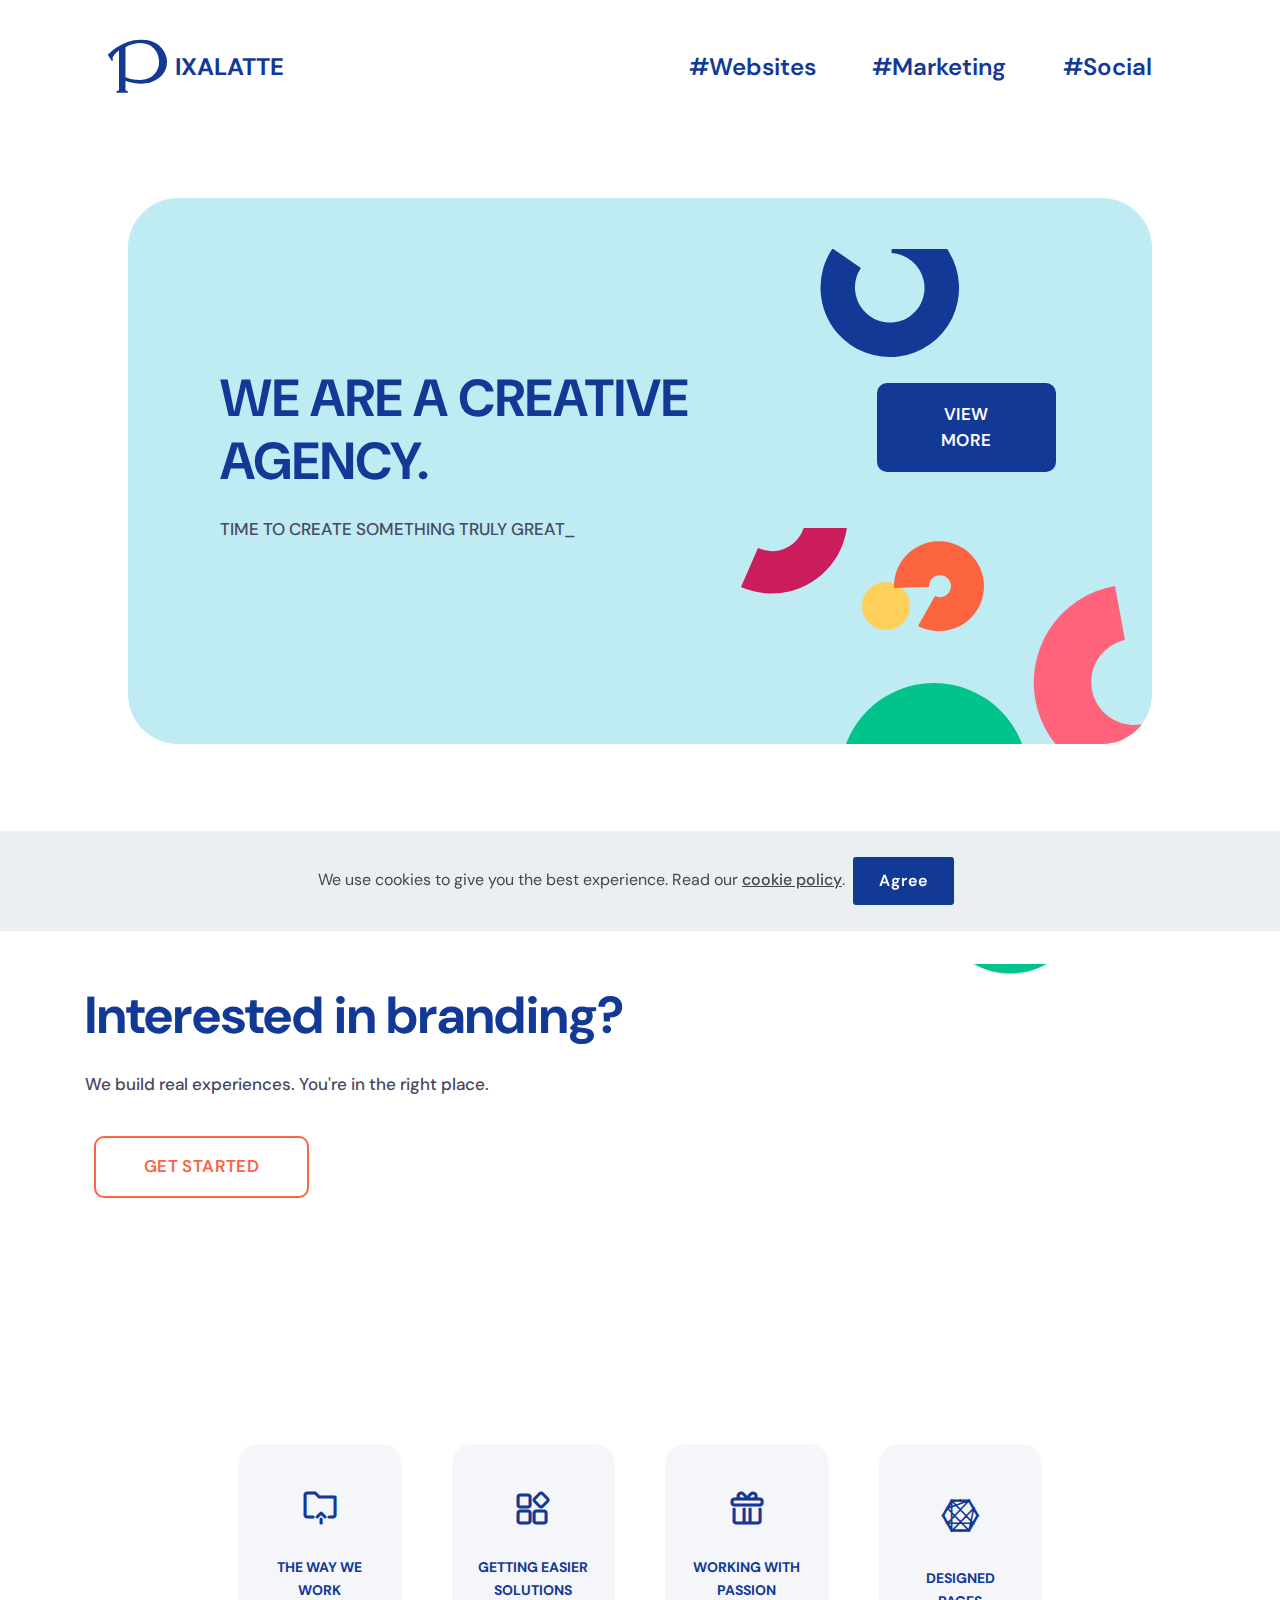
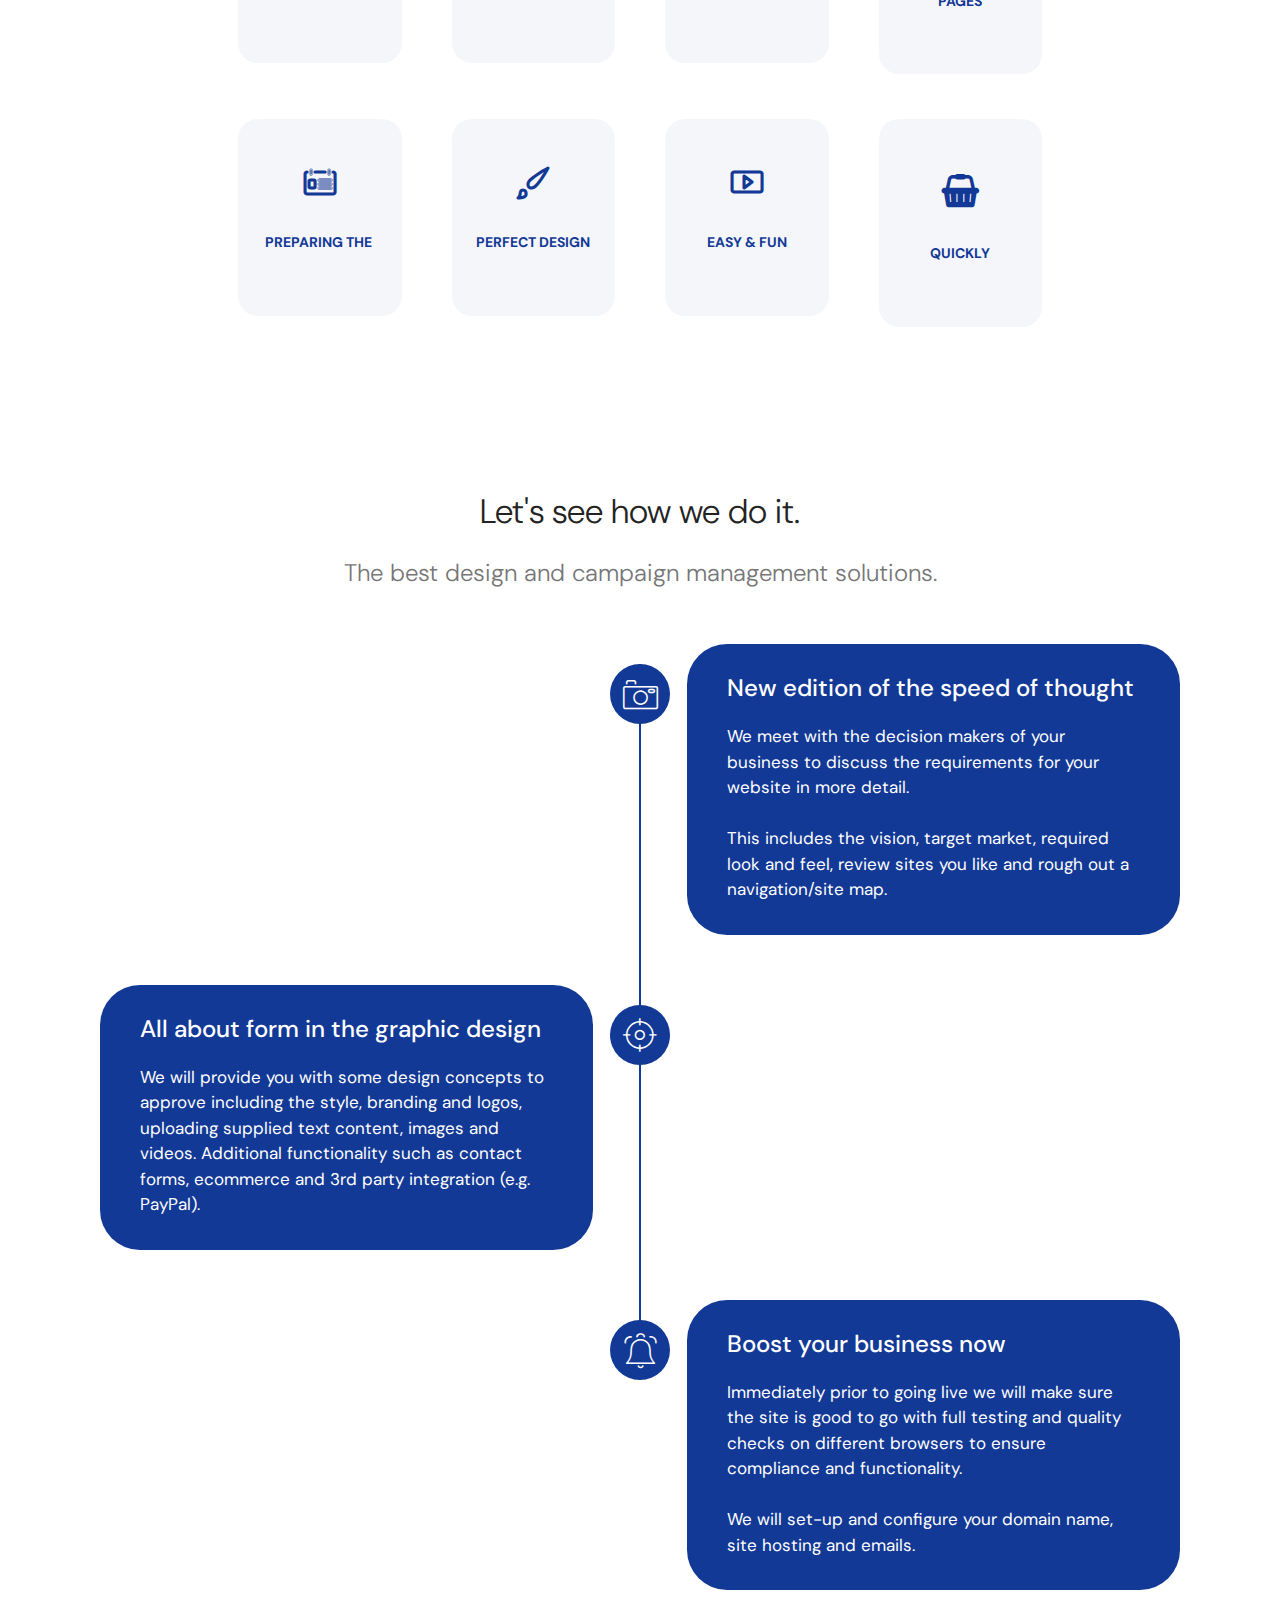
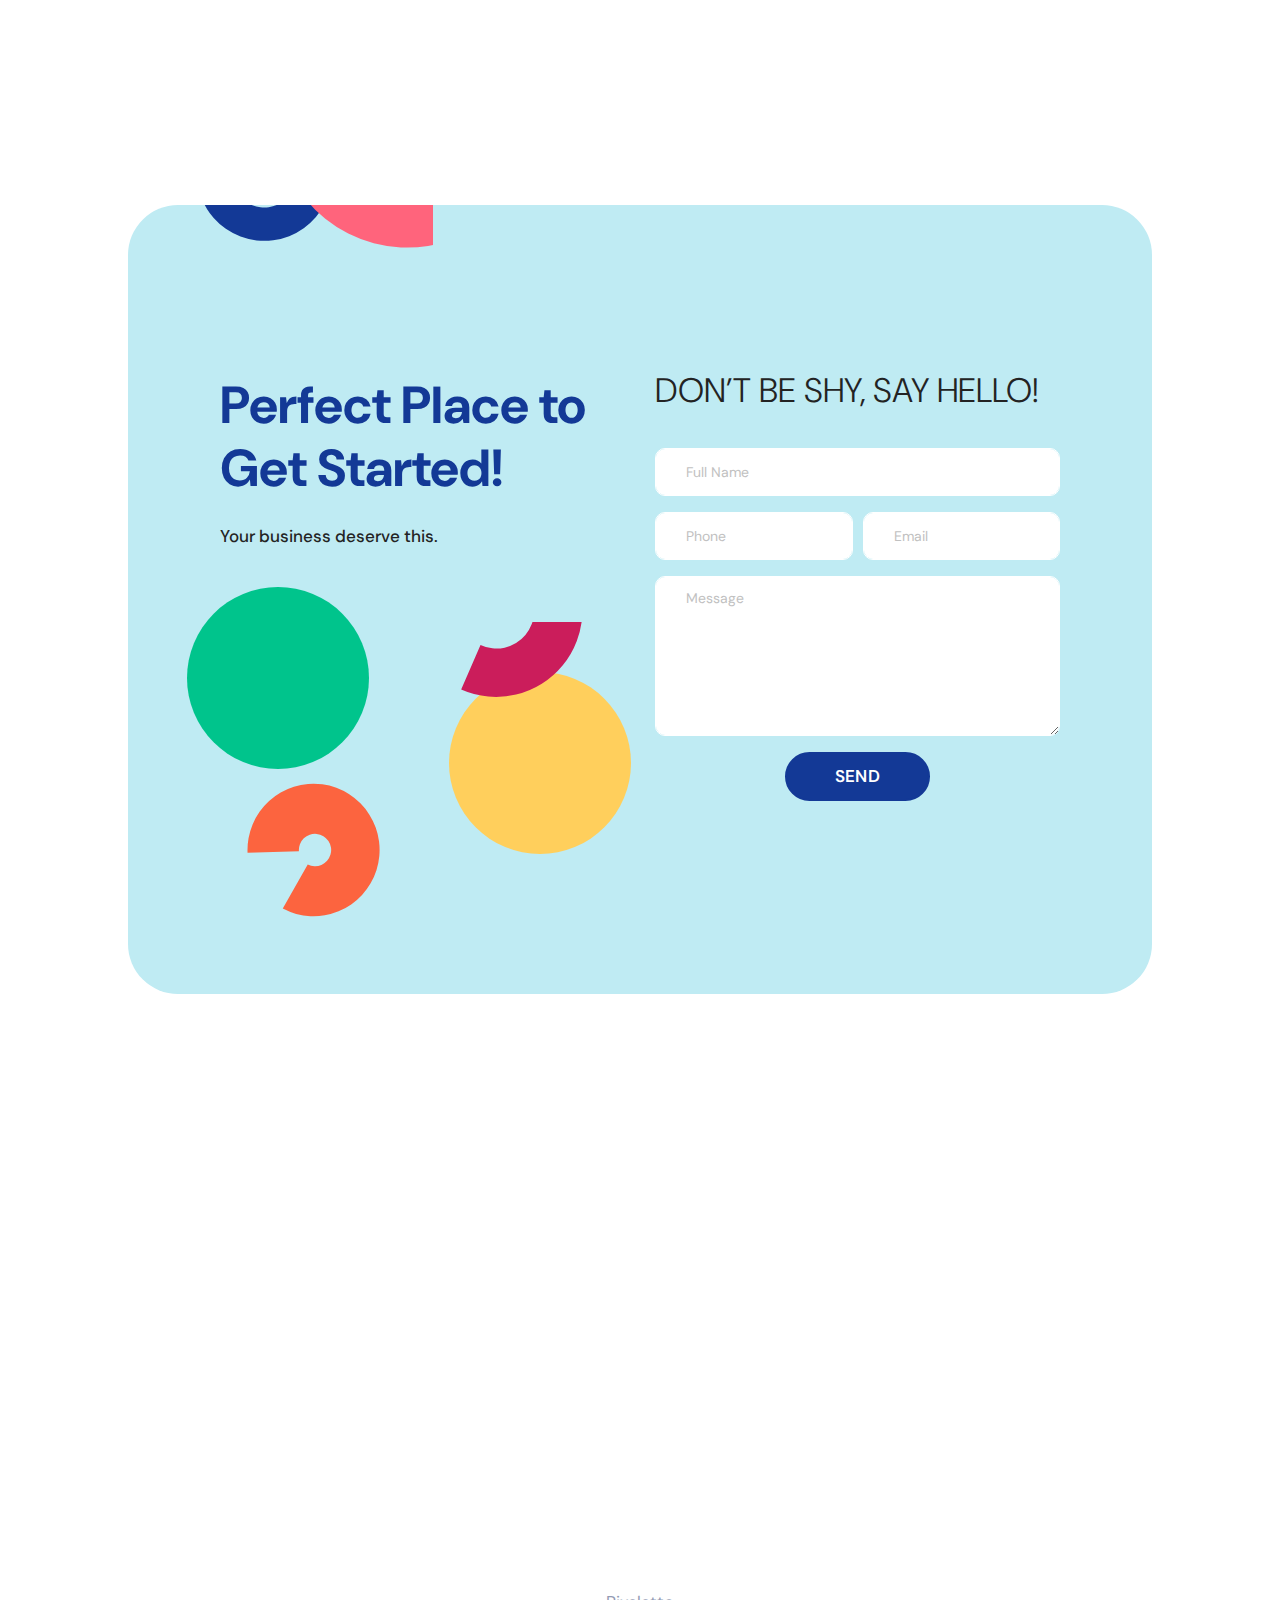
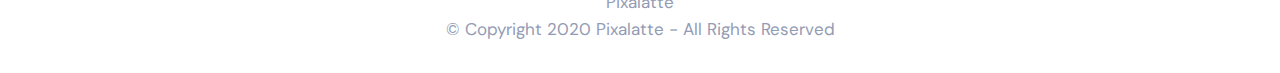
==== index.html @ 090e1f8f "create github pages" ====
<!DOCTYPE html>
<html  >
<head>
  
  <meta charset="UTF-8">
  <meta http-equiv="X-UA-Compatible" content="IE=edge">
  
  <meta name="viewport" content="width=device-width, initial-scale=1, minimum-scale=1">
  <link rel="shortcut icon" href="assets/images/mbr-favicon.png" type="image/x-icon">
  <meta name="description" content="">
  
  <title>Home</title>
  <link rel="stylesheet" href="assets/font-awesome/css/font-awesome.css">
  <link rel="stylesheet" href="assets/web/assets/mobirise-icons2/mobirise2.css">
  <link rel="stylesheet" href="assets/web/assets/mobirise-icons/mobirise-icons.css">
  <link rel="stylesheet" href="assets/web/assets/mobirise-icons-bold/mobirise-icons-bold.css">
  <link rel="stylesheet" href="assets/tether/tether.min.css">
  <link rel="stylesheet" href="assets/bootstrap/css/bootstrap.min.css">
  <link rel="stylesheet" href="assets/bootstrap/css/bootstrap-grid.min.css">
  <link rel="stylesheet" href="assets/bootstrap/css/bootstrap-reboot.min.css">
  <link rel="stylesheet" href="assets/formstyler/jquery.formstyler.css">
  <link rel="stylesheet" href="assets/formstyler/jquery.formstyler.theme.css">
  <link rel="stylesheet" href="assets/dropdown/css/style.css">
  <link rel="stylesheet" href="assets/socicon/css/styles.css">
  <link rel="stylesheet" href="assets/theme/css/style.css">
  <link rel="stylesheet" href="assets/formoid-css/recaptcha.css">
  <link rel="preload" as="style" href="assets/mobirise/css/mbr-additional.css"><link rel="stylesheet" href="assets/mobirise/css/mbr-additional.css" type="text/css">
  
  
  

</head>
<body>
  <section class="menu cid-rRSDMiynHm" once="menu" id="menu01-6">
    


    <nav class="navbar navbar-dropdown navbar-expand-lg">
        <div class="container">
            <div class="navbar-brand">
                <span class="navbar-logo">
                    <a href="index.html">
                        <span class="p-2 mbr-iconfont socicon-pixiv socicon" style="color: rgb(19, 57, 150); fill: rgb(19, 57, 150);"></span>
                    </a>
                </span>
                <span class="navbar-caption-wrap"><a class="navbar-caption mbr-bold text-primary display-5" href="index.html">IXALATTE</a></span>
            </div>
            <button class="navbar-toggler" type="button" data-toggle="collapse" data-target="#navbarSupportedContent" aria-controls="navbarNavAltMarkup" aria-expanded="false" aria-label="Toggle navigation">
                <div class="hamburger">
                    <span></span>
                    <span></span>
                    <span></span>
                    <span></span>
                </div>
            </button>
            <div class="collapse navbar-collapse" id="navbarSupportedContent">
                <ul class="navbar-nav nav-dropdown nav-right" data-app-modern-menu="true"><li class="nav-item"><a class="nav-link link text-primary display-5" href="websites.html" aria-expanded="false">
                            #Websites</a></li><li class="nav-item"><a class="nav-link link text-primary display-5" href="marketing.html" aria-expanded="false">
                            #Marketing</a></li><li class="nav-item"><a class="nav-link link text-primary display-5" href="marketing.html" aria-expanded="false">
                            #Social</a></li></ul>
                
                
            </div>
        </div>
    </nav>
</section>

<section class="cid-rOc2se21FH" id="header01-1">

    

    
    <div class="container align-center">
        <div class="row">
            <div class="col-xl-9">
                <h1 class="mbr-section-title mbr-regular pb-3 align-left mbr-fonts-style mbr-bold display-1">WE ARE A CREATIVE AGENCY.&nbsp;</h1>
                
                <p class="mbr-text pb-3 align-left mbr-fonts-style mbr-semibold display-7">
                    TIME TO CREATE SOMETHING TRULY GREAT_</p>
            </div>
            <div class="col-xl-3 align-center d-flex flex-column">
                <div class="align-left mbr-section-btn"><a class="btn btn-md btn-primary display-7" href="#">VIEW MORE</a></div>
                <div class="wrap">
                    <img src="assets/images/1.svg" alt="" class="image-1 animated-elements1">
                    <img src="assets/images/2.svg" alt="" class="image-2 animated-elements2">
                    <img src="assets/images/3.svg" alt="" class="image-3 animated-elements3">
                    <img src="assets/images/4.svg" alt="" class="image-4 animated-elements4">
                    <img src="assets/images/5.svg" alt="" class="image-5 animated-elements5">
                    <img src="assets/images/6.svg" alt="" class="image-6 animated-elements6">
                </div>
            </div>
        </div>
    </div>
    
</section>

<section class="cid-rOc2sGIko2" id="header05-2">

    

    
    <div class="container align-center">
        <div class="row">
            <div class="col-md-12 col-lg-6">
                <h1 class="mbr-section-title mbr-regular pb-3 align-left mbr-fonts-style mbr-bold display-1">Interested in branding?
</h1>
                
                <p class="mbr-text pb-3 align-left mbr-fonts-style mbr-semibold display-7">We build real experiences. You're in the right place.
<br></p>
                <div class="align-left mbr-section-btn"><a class="btn btn-md btn-secondary-outline display-7" href="index.html#forms02-7">GET STARTED</a></div>
            </div>
            <div class="col-lg-6 col-md-12 align-right relative jarallax__row">
                <div class="mbr-parallax-background img1">
                </div>
                <div class="mbr-parallax-background img2">
                </div>
                <div class="mbr-parallax-background img3">
                </div>
            </div>
        </div>
    </div>
</section>

<section class="features1 cid-rOc2sTuK9F" id="features01-3">

    

    
    <div class="container">
        <div class="row">
            <div class="col-12">
                <div class="media-container-row">
                    <div class="card col-12 col-md-8 col-lg-3">
                        <div class="card-outer-wrap">
                            <div class="card-wrap p-sm-4">
                                <div class="card-img">
                                    <span class="mbr-iconfont mbrib-to-local-drive"></span>
                                </div>
                                <div class="card-box">
                                    
                                    <p class="mbr-text mbr-fonts-style mbr-bold display-4">THE WAY WE WORK
<br></p>
                                </div>
                            </div>
                        </div>
                    </div>
                    <div class="card col-12 col-md-8 col-lg-3">
                        <div class="card-outer-wrap">
                            <div class="card-wrap p-sm-4">
                                <div class="card-img">
                                    <span class="mbr-iconfont mbrib-extension"></span>
                                </div>
                                <div class="card-box">
                                    
                                    <p class="mbr-text mbr-fonts-style mbr-bold display-4">GETTING EASIER SOLUTIONS
<br></p>
                                </div>
                            </div>
                        </div>
                    </div>

                    <div class="card col-12 col-md-8 col-lg-3">
                        <div class="card-outer-wrap">
                            <div class="card-wrap p-sm-4">
                                <div class="card-img">
                                    <span class="mbr-iconfont mbrib-gift"></span>
                                </div>
                                <div class="card-box">
                                    
                                    <p class="mbr-text mbr-fonts-style mbr-bold display-4">WORKING WITH PASSION
<br></p>
                                </div>
                            </div>
                        </div>
                    </div>

                    <div class="card col-12 col-md-8 col-lg-3">
                        <div class="card-outer-wrap">
                            <div class="card-wrap p-sm-4">
                                <div class="card-img">
                                    <span class="mbr-iconfont fa-connectdevelop fa"></span>
                                </div>
                                <div class="card-box">
                                    
                                    <p class="mbr-text mbr-fonts-style mbr-bold display-4">DESIGNED PAGES</p>
                                </div>
                            </div>
                        </div>
                    </div>

                </div>

                <div class="media-container-row">

                    <div class="card col-12 col-md-8 col-lg-3">
                        <div class="card-outer-wrap">
                            <div class="card-wrap p-sm-4">
                                <div class="card-img">
                                    <span class="mbr-iconfont mbrib-contact-form"></span>
                                </div>
                                <div class="card-box">
                                    
                                    <p class="mbr-text mbr-fonts-style mbr-bold display-4">PREPARING THE&nbsp;<br></p>
                                </div>
                            </div>
                        </div>
                    </div>

                    <div class="card col-12 col-md-8 col-lg-3">
                        <div class="card-outer-wrap">
                            <div class="card-wrap p-sm-4">
                                <div class="card-img">
                                    <span class="mbr-iconfont mbrib-change-style"></span>
                                </div>
                                <div class="card-box">
                                    
                                    <p class="mbr-text mbr-fonts-style mbr-bold display-4">PERFECT DESIGN
<br></p>
                                </div>
                            </div>
                        </div>
                    </div>

                    <div class="card col-12 col-md-8 col-lg-3">
                        <div class="card-outer-wrap">
                            <div class="card-wrap p-sm-4">
                                <div class="card-img">
                                    <span class="mbr-iconfont mbrib-video"></span>
                                </div>
                                <div class="card-box">
                                    
                                    <p class="mbr-text mbr-fonts-style mbr-bold display-4">EASY &amp; FUN<br></p>
                                </div>
                            </div>
                        </div>
                    </div>

                    <div class="card col-12 col-md-8 col-lg-3">
                        <div class="card-outer-wrap">
                            <div class="card-wrap p-sm-4">
                                <div class="card-img">
                                    <span class="mbr-iconfont fa-shopping-basket fa"></span>
                                </div>
                                <div class="card-box">
                                    
                                    <p class="mbr-text mbr-fonts-style mbr-bold display-4">
                                        QUICKLY</p>
                                </div>
                            </div>
                        </div>
                    </div>
                </div>
            </div>
        </div>
    </div>

</section>

<section class="timeline2 cid-rOc2tFNOBU" id="timeline01-5">

    

    

    <div class="container align-center">
        <h2 class="mbr-section-title pb-3 mbr-fonts-style display-2">Let's see how we do it.</h2>
        <h3 class="mbr-section-subtitle pb-5 mbr-fonts-style display-5">The best design and campaign management solutions.</h3>

        <div class="container timelines-container" mbri-timelines="">
            <!--1-->
            <div class="row timeline-element reverse separline">
                <span class="iconsBackground">
                    <span class="mbr-iconfont mbri-camera"></span>
                </span>
                <div class="col-xs-12 col-md-6 align-left">
                    <div class="timeline-text-content">
                        <h4 class="mbr-timeline-title pb-3 mbr-fonts-style display-5">
                            New edition of the speed of thought</h4>
                        <p class="mbr-timeline-text mbr-fonts-style display-7">We meet with the decision makers of your business to discuss the requirements for your website in more detail.
<br>
<br>This includes the vision, target market, required look and feel,  review sites you like and rough out a navigation/site map.</p>
                    </div>
                </div>
            </div>
            <!--2-->
            <div class="row timeline-element  separline">
                <span class="iconsBackground">
                    <span class="mbr-iconfont mbri-target"></span>
                </span>
                <div class="col-xs-12 col-md-6 align-left ">
                    <div class="timeline-text-content">
                        <h4 class="mbr-timeline-title pb-3 mbr-fonts-style display-5">
                            All about form in the graphic design</h4>
                        <p class="mbr-timeline-text mbr-fonts-style display-7">We will provide you with some design concepts to approve including the style, branding and logos, uploading supplied text content, images and videos. Additional functionality such as contact forms, ecommerce and 3rd party integration (e.g. PayPal).</p>
                    </div>
                </div>
            </div>
            <!--3-->
            <div class="row timeline-element reverse">
                <span class="iconsBackground">
                    <span class="mbr-iconfont mbri-alert"></span>
                </span>
                <div class="col-xs-12 col-md-6 align-left">
                    <div class="timeline-text-content">
                        <h4 class="mbr-timeline-title pb-3 mbr-fonts-style display-5">
                            Boost your business now</h4>
                        <p class="mbr-timeline-text mbr-fonts-style display-7">Immediately prior to going live we will make sure the site is good to go with full testing and quality checks on different browsers to ensure compliance and functionality.
<br>
<br>We will set-up and configure your domain name, site hosting and emails.</p>
                    </div>
                </div>
            </div>
            <!--4-->
            
            <!--5-->
            
            <!--6-->
            
            <!--7-->
            
            <!--8-->
            
            <!--9-->
            
            <!--10-->
            
            <!--11-->
            
            <!--12-->
            
        </div>
    </div>
</section>

<section class="form cid-rOc2usnBhZ" id="forms02-7">
    
    
    <div class="container">
        <div class="row">
            <div class="col-lg-6">
                <div class="text-wrap">
                    <h1 class="mbr-section-title mbr-regular pb-3 align-left mbr-fonts-style mbr-bold display-1">Perfect Place to Get Started!</h1>
                    
                    <p class="mbr-text pb-3 align-left mbr-fonts-style mbr-semibold display-7">
                        Your business deserve this.</p>
                </div>
                <div class="wrap">
                    <img src="assets/images/1.svg" alt="" class="image-1 animated-elements1">
                    <img src="assets/images/2.svg" alt="" class="image-2 animated-elements2">
                    <img src="assets/images/3.svg" alt="" class="image-3 animated-elements3">
                    <img src="assets/images/4.svg" alt="" class="image-4 animated-elements4">
                    <img src="assets/images/5.svg" alt="" class="image-5 animated-elements5">
                    <img src="assets/images/6.svg" alt="" class="image-6 animated-elements6">
                </div>
            </div>
            <div class="col-lg-6 my-auto pb-4 mbr-form" data-form-type="formoid">
                <form action="https://mobirise.com/" method="POST" class="mbr-form form-with-styler" data-form-title="Form Name"><input type="hidden" name="email" data-form-email="true" value="wsvBW8Hov0lH6JJqNEPyc+qI91D/9Ri+yQ/wa+dXccNLbMxTvKuY/hveGcOB22JZDvmXtAZqHRWz2rKsbNK9gRe7QQY2LfdhfjA88rV9b65x1G9BkXOnbn4ia4bulIlr.cAwgzojihcWmbrJOrCU4K+4BEFBooIXRDDVC9DvO8YfHC5rGeERrZfxhpI+kaPJZ+xF4rUeH16xJ2oo1yDkV//+Tph2YIbYsSXYb6iZMirZv5RjvK5Pxt4K/BRiF0jHB">
                    <div class="form-row">
                        <div hidden="hidden" data-form-alert="" class="alert alert-success col-12">Thanks for filling out the form!</div>
                        <div hidden="hidden" data-form-alert-danger="" class="alert alert-danger col-12">
                            Oops...! some problem!
                        </div>
                    </div>
                    <div class="dragArea form-row justify-content-center">
                        <div class="col-lg-12 align-left">
                            <h5 class="mbr-fonts-style display-2">DON’T BE SHY, SAY HELLO!</h5>
                        </div>
                        <div class="col-lg-12 form-group" data-for="Full Name">
                            <input type="text" name="Name" placeholder="Full Name" data-form-field="Name" required="required" class="form-control display-7" id="Name-forms02-7">
                        </div>
                        <div data-for="Phone" class="col-lg-6 form-group">
                            <input type="tel" name="Phone" placeholder="Phone" data-form-field="Phone" class="form-control display-7" required="required" id="Phone-forms02-7">
                        </div>
                        <div data-for="Email" class="col-lg-6 form-group">
                            <input type="email" name="Email" placeholder="Email" data-form-field="Email" class="form-control display-7" required="required" id="Email-forms02-7">
                        </div>
                        <div data-for="Message" class="col-lg-12 form-group">
                            <textarea name="Message" placeholder="Message" data-form-field="Message" class="form-control display-7" id="Message-forms02-7"></textarea>
                        </div>
                        <div class="col-auto mbr-section-btn"><button type="submit" class="btn btn-md btn-primary display-7">SEND</button></div>
                    </div>
                </form>
            </div>
        </div>
    </div>
</section>

<section class="map2 cid-rOc2uJVmqd" id="map02-8">

    

    <div class="container">
        <div class="media-container-row">
            <div class="col-md-6 map1">
                <div class="google-map"><iframe frameborder="0" style="border:0" src="https://www.google.com/maps/embed/v1/place?key=AIzaSyAEIpgj38KyLFELm2bK9Y7krBkz1K-cMq8&amp;q=place_id:ChIJPXNH22yWMioR0FXfNbXwBAM" allowfullscreen=""></iframe></div>
            </div>
            <div class="col-md-6 map2">
                <div class="google-map"><iframe frameborder="0" style="border:0" src="https://www.google.com/maps/embed/v1/place?key=AIzaSyAEIpgj38KyLFELm2bK9Y7krBkz1K-cMq8&amp;q=place_id:ChIJTw5JI2wFdkgR6lLDgDYDaAI" allowfullscreen=""></iframe></div>
            </div>
        </div>
    </div>
</section>

<section once="" class="cid-rOc2vmKyni" id="footer01-9">

    

    

    <div class="container">
        <div class="media-container-row align-center mbr-black">
            <div class="col-12">
                <p class="mbr-text mb-0 mbr-fonts-style display-7">Pixalatte<br>© Copyright 2020 Pixalatte - All Rights Reserved
                </p>
            </div>
        </div>
    </div>
</section>


  <script src="assets/web/assets/jquery/jquery.min.js"></script>
  <script src="assets/popper/popper.min.js"></script>
  <script src="assets/tether/tether.min.js"></script>
  <script src="assets/bootstrap/js/bootstrap.min.js"></script>
  <script src="assets/formstyler/jquery.formstyler.js"></script>
  <script src="assets/formstyler/jquery.formstyler.min.js"></script>
  <script src="assets/web/assets/cookies-alert-plugin/cookies-alert-core.js"></script>
  <script src="assets/web/assets/cookies-alert-plugin/cookies-alert-script.js"></script>
  <script src="assets/touchswipe/jquery.touch-swipe.min.js"></script>
  <script src="assets/dropdown/js/nav-dropdown.js"></script>
  <script src="assets/dropdown/js/navbar-dropdown.js"></script>
  <script src="assets/smoothscroll/smooth-scroll.js"></script>
  <script src="assets/parallax/jarallax.min.js"></script>
  <script src="assets/theme/js/script.js"></script>
  <script src="assets/formoid/formoid.min.js"></script>
  
  
<input name="cookieData" type="hidden" data-cookie-customDialogSelector='null' data-cookie-colorText='#424a4d' data-cookie-colorBg='rgba(234, 239, 241, 0.99)' data-cookie-textButton='Agree' data-cookie-colorButton='' data-cookie-colorLink='#424a4d' data-cookie-underlineLink='true' data-cookie-text="We use cookies to give you the best experience. Read our <a href='privacy.html'>cookie policy</a>.">
  
</body>
</html>
---- assets/web/assets/mobirise-icons2/mobirise2.css ----
@font-face {
  font-family: 'Moririse2';
  font-display: swap;
  src:  url('mobirise2.eot?f2bix4');
  src:  url('mobirise2.eot?f2bix4#iefix') format('embedded-opentype'),
    url('mobirise2.ttf?f2bix4') format('truetype'),
    url('mobirise2.woff?f2bix4') format('woff'),
    url('mobirise2.svg?f2bix4#mobirise2') format('svg');
  font-weight: normal;
  font-style: normal;
}

[class^="mobi-"], [class*=" mobi-"] {
  /* use !important to prevent issues with browser extensions that change fonts */
  font-family: 'Moririse2' !important;
  speak: none;
  font-style: normal;
  font-weight: normal;
  font-variant: normal;
  text-transform: none;
  line-height: 1;

  /* Better Font Rendering =========== */
  -webkit-font-smoothing: antialiased;
  -moz-osx-font-smoothing: grayscale;
}

.mobi-mbri-add-submenu:before {
  content: "\e900";
}
.mobi-mbri-alert:before {
  content: "\e901";
}
.mobi-mbri-align-center:before {
  content: "\e902";
}
.mobi-mbri-align-justify:before {
  content: "\e903";
}
.mobi-mbri-align-left:before {
  content: "\e904";
}
.mobi-mbri-align-right:before {
  content: "\e905";
}
.mobi-mbri-android:before {
  content: "\e906";
}
.mobi-mbri-apple:before {
  content: "\e907";
}
.mobi-mbri-arrow-down:before {
  content: "\e908";
}
.mobi-mbri-arrow-next:before {
  content: "\e909";
}
.mobi-mbri-arrow-prev:before {
  content: "\e90a";
}
.mobi-mbri-arrow-up:before {
  content: "\e90b";
}
.mobi-mbri-bold:before {
  content: "\e90c";
}
.mobi-mbri-bookmark:before {
  content: "\e90d";
}
.mobi-mbri-bootstrap:before {
  content: "\e90e";
}
.mobi-mbri-briefcase:before {
  content: "\e90f";
}
.mobi-mbri-browse:before {
  content: "\e910";
}
.mobi-mbri-bulleted-list:before {
  content: "\e911";
}
.mobi-mbri-calendar:before {
  content: "\e912";
}
.mobi-mbri-camera:before {
  content: "\e913";
}
.mobi-mbri-cart-add:before {
  content: "\e914";
}
.mobi-mbri-cart-full:before {
  content: "\e915";
}
.mobi-mbri-cash:before {
  content: "\e916";
}
.mobi-mbri-change-style:before {
  content: "\e917";
}
.mobi-mbri-chat:before {
  content: "\e918";
}
.mobi-mbri-clock:before {
  content: "\e919";
}
.mobi-mbri-close:before {
  content: "\e91a";
}
.mobi-mbri-cloud:before {
  content: "\e91b";
}
.mobi-mbri-code:before {
  content: "\e91c";
}
.mobi-mbri-contact-form:before {
  content: "\e91d";
}
.mobi-mbri-credit-card:before {
  content: "\e91e";
}
.mobi-mbri-cursor-click:before {
  content: "\e91f";
}
.mobi-mbri-cust-feedback:before {
  content: "\e920";
}
.mobi-mbri-database:before {
  content: "\e921";
}
.mobi-mbri-delivery:before {
  content: "\e922";
}
.mobi-mbri-desktop:before {
  content: "\e923";
}
.mobi-mbri-devices:before {
  content: "\e924";
}
.mobi-mbri-down:before {
  content: "\e925";
}
.mobi-mbri-download-2:before {
  content: "\e926";
}
.mobi-mbri-download:before {
  content: "\e927";
}
.mobi-mbri-drag-n-drop-2:before {
  content: "\e928";
}
.mobi-mbri-drag-n-drop:before {
  content: "\e929";
}
.mobi-mbri-edit-2:before {
  content: "\e92a";
}
.mobi-mbri-edit:before {
  content: "\e92b";
}
.mobi-mbri-error:before {
  content: "\e92c";
}
.mobi-mbri-extension:before {
  content: "\e92d";
}
.mobi-mbri-features:before {
  content: "\e92e";
}
.mobi-mbri-file:before {
  content: "\e92f";
}
.mobi-mbri-flag:before {
  content: "\e930";
}
.mobi-mbri-folder:before {
  content: "\e931";
}
.mobi-mbri-gift:before {
  content: "\e932";
}
.mobi-mbri-github:before {
  content: "\e933";
}
.mobi-mbri-globe-2:before {
  content: "\e934";
}
.mobi-mbri-globe:before {
  content: "\e935";
}
.mobi-mbri-growing-chart:before {
  content: "\e936";
}
.mobi-mbri-hearth:before {
  content: "\e937";
}
.mobi-mbri-help:before {
  content: "\e938";
}
.mobi-mbri-home:before {
  content: "\e939";
}
.mobi-mbri-hot-cup:before {
  content: "\e93a";
}
.mobi-mbri-idea:before {
  content: "\e93b";
}
.mobi-mbri-image-gallery:before {
  content: "\e93c";
}
.mobi-mbri-image-slider:before {
  content: "\e93d";
}
.mobi-mbri-info:before {
  content: "\e93e";
}
.mobi-mbri-italic:before {
  content: "\e93f";
}
.mobi-mbri-key:before {
  content: "\e940";
}
.mobi-mbri-laptop:before {
  content: "\e941";
}
.mobi-mbri-layers:before {
  content: "\e942";
}
.mobi-mbri-left-right:before {
  content: "\e943";
}
.mobi-mbri-left:before {
  content: "\e944";
}
.mobi-mbri-letter:before {
  content: "\e945";
}
.mobi-mbri-like:before {
  content: "\e946";
}
.mobi-mbri-link:before {
  content: "\e947";
}
.mobi-mbri-lock:before {
  content: "\e948";
}
.mobi-mbri-login:before {
  content: "\e949";
}
.mobi-mbri-logout:before {
  content: "\e94a";
}
.mobi-mbri-magic-stick:before {
  content: "\e94b";
}
.mobi-mbri-map-pin:before {
  content: "\e94c";
}
.mobi-mbri-menu:before {
  content: "\e94d";
}
.mobi-mbri-mobile-2:before {
  content: "\e94e";
}
.mobi-mbri-mobile-horizontal:before {
  content: "\e94f";
}
.mobi-mbri-mobile:before {
  content: "\e950";
}
.mobi-mbri-mobirise:before {
  content: "\e951";
}
.mobi-mbri-more-horizontal:before {
  content: "\e952";
}
.mobi-mbri-more-vertical:before {
  content: "\e953";
}
.mobi-mbri-music:before {
  content: "\e954";
}
.mobi-mbri-new-file:before {
  content: "\e955";
}
.mobi-mbri-numbered-list:before {
  content: "\e956";
}
.mobi-mbri-opened-folder:before {
  content: "\e957";
}
.mobi-mbri-pages:before {
  content: "\e958";
}
.mobi-mbri-paper-plane:before {
  content: "\e959";
}
.mobi-mbri-paperclip:before {
  content: "\e95a";
}
.mobi-mbri-phone:before {
  content: "\e95b";
}
.mobi-mbri-photo:before {
  content: "\e95c";
}
.mobi-mbri-photos:before {
  content: "\e95d";
}
.mobi-mbri-pin:before {
  content: "\e95e";
}
.mobi-mbri-play:before {
  content: "\e95f";
}
.mobi-mbri-plus:before {
  content: "\e960";
}
.mobi-mbri-preview:before {
  content: "\e961";
}
.mobi-mbri-print:before {
  content: "\e962";
}
.mobi-mbri-protect:before {
  content: "\e963";
}
.mobi-mbri-question:before {
  content: "\e964";
}
.mobi-mbri-quote-left:before {
  content: "\e965";
}
.mobi-mbri-quote-right:before {
  content: "\e966";
}
.mobi-mbri-redo:before {
  content: "\e967";
}
.mobi-mbri-refresh:before {
  content: "\e968";
}
.mobi-mbri-responsive-2:before {
  content: "\e969";
}
.mobi-mbri-responsive:before {
  content: "\e96a";
}
.mobi-mbri-right:before {
  content: "\e96b";
}
.mobi-mbri-rocket:before {
  content: "\e96c";
}
.mobi-mbri-sad-face:before {
  content: "\e96d";
}
.mobi-mbri-sale:before {
  content: "\e96e";
}
.mobi-mbri-save:before {
  content: "\e96f";
}
.mobi-mbri-search:before {
  content: "\e970";
}
.mobi-mbri-setting-2:before {
  content: "\e971";
}
.mobi-mbri-setting-3:before {
  content: "\e972";
}
.mobi-mbri-setting:before {
  content: "\e973";
}
.mobi-mbri-share:before {
  content: "\e974";
}
.mobi-mbri-shopping-bag:before {
  content: "\e975";
}
.mobi-mbri-shopping-basket:before {
  content: "\e976";
}
.mobi-mbri-shopping-cart:before {
  content: "\e977";
}
.mobi-mbri-sites:before {
  content: "\e978";
}
.mobi-mbri-smile-face:before {
  content: "\e979";
}
.mobi-mbri-speed:before {
  content: "\e97a";
}
.mobi-mbri-star:before {
  content: "\e97b";
}
.mobi-mbri-success:before {
  content: "\e97c";
}
.mobi-mbri-sun:before {
  content: "\e97d";
}
.mobi-mbri-sun2:before {
  content: "\e97e";
}
.mobi-mbri-tablet-vertical:before {
  content: "\e97f";
}
.mobi-mbri-tablet:before {
  content: "\e980";
}
.mobi-mbri-target:before {
  content: "\e981";
}
.mobi-mbri-timer:before {
  content: "\e982";
}
.mobi-mbri-to-ftp:before {
  content: "\e983";
}
.mobi-mbri-to-local-drive:before {
  content: "\e984";
}
.mobi-mbri-touch-swipe:before {
  content: "\e985";
}
.mobi-mbri-touch:before {
  content: "\e986";
}
.mobi-mbri-trash:before {
  content: "\e987";
}
.mobi-mbri-underline:before {
  content: "\e988";
}
.mobi-mbri-undo:before {
  content: "\e989";
}
.mobi-mbri-unlink:before {
  content: "\e98a";
}
.mobi-mbri-unlock:before {
  content: "\e98b";
}
.mobi-mbri-up-down:before {
  content: "\e98c";
}
.mobi-mbri-up:before {
  content: "\e98d";
}
.mobi-mbri-update:before {
  content: "\e98e";
}
.mobi-mbri-upload-2:before {
  content: "\e98f";
}
.mobi-mbri-upload:before {
  content: "\e990";
}
.mobi-mbri-user-2:before {
  content: "\e991";
}
.mobi-mbri-user:before {
  content: "\e992";
}
.mobi-mbri-users:before {
  content: "\e993";
}
.mobi-mbri-video-play:before {
  content: "\e994";
}
.mobi-mbri-video:before {
  content: "\e995";
}
.mobi-mbri-watch:before {
  content: "\e996";
}
.mobi-mbri-website-theme-2:before {
  content: "\e997";
}
.mobi-mbri-website-theme:before {
  content: "\e998";
}
.mobi-mbri-wifi:before {
  content: "\e999";
}
.mobi-mbri-windows:before {
  content: "\e99a";
}
.mobi-mbri-zoom-in:before {
  content: "\e99b";
}
.mobi-mbri-zoom-out:before {
  content: "\e99c";
}
---- assets/web/assets/mobirise-icons/mobirise-icons.css ----
@font-face {
  font-family: 'MobiriseIcons';
  src:  url('mobirise-icons.eot?spat4u');
  src:  url('mobirise-icons.eot?spat4u#iefix') format('embedded-opentype'),
    url('mobirise-icons.ttf?spat4u') format('truetype'),
    url('mobirise-icons.woff?spat4u') format('woff'),
    url('mobirise-icons.svg?spat4u#MobiriseIcons') format('svg');
  font-weight: normal;
  font-style: normal;
  font-display: swap;
}

[class^="mbri-"], [class*=" mbri-"] {
  /* use !important to prevent issues with browser extensions that change fonts */
  font-family: MobiriseIcons !important;
  speak: none;
  font-style: normal;
  font-weight: normal;
  font-variant: normal;
  text-transform: none;
  line-height: 1;

  /* Better Font Rendering =========== */
  -webkit-font-smoothing: antialiased;
  -moz-osx-font-smoothing: grayscale;
}

.mbri-add-submenu:before {
  content: "\e900";
}
.mbri-alert:before {
  content: "\e901";
}
.mbri-align-center:before {
  content: "\e902";
}
.mbri-align-justify:before {
  content: "\e903";
}
.mbri-align-left:before {
  content: "\e904";
}
.mbri-align-right:before {
  content: "\e905";
}
.mbri-android:before {
  content: "\e906";
}
.mbri-apple:before {
  content: "\e907";
}
.mbri-arrow-down:before {
  content: "\e908";
}
.mbri-arrow-next:before {
  content: "\e909";
}
.mbri-arrow-prev:before {
  content: "\e90a";
}
.mbri-arrow-up:before {
  content: "\e90b";
}
.mbri-bold:before {
  content: "\e90c";
}
.mbri-bookmark:before {
  content: "\e90d";
}
.mbri-bootstrap:before {
  content: "\e90e";
}
.mbri-briefcase:before {
  content: "\e90f";
}
.mbri-browse:before {
  content: "\e910";
}
.mbri-bulleted-list:before {
  content: "\e911";
}
.mbri-calendar:before {
  content: "\e912";
}
.mbri-camera:before {
  content: "\e913";
}
.mbri-cart-add:before {
  content: "\e914";
}
.mbri-cart-full:before {
  content: "\e915";
}
.mbri-cash:before {
  content: "\e916";
}
.mbri-change-style:before {
  content: "\e917";
}
.mbri-chat:before {
  content: "\e918";
}
.mbri-clock:before {
  content: "\e919";
}
.mbri-close:before {
  content: "\e91a";
}
.mbri-cloud:before {
  content: "\e91b";
}
.mbri-code:before {
  content: "\e91c";
}
.mbri-contact-form:before {
  content: "\e91d";
}
.mbri-credit-card:before {
  content: "\e91e";
}
.mbri-cursor-click:before {
  content: "\e91f";
}
.mbri-cust-feedback:before {
  content: "\e920";
}
.mbri-database:before {
  content: "\e921";
}
.mbri-delivery:before {
  content: "\e922";
}
.mbri-desktop:before {
  content: "\e923";
}
.mbri-devices:before {
  content: "\e924";
}
.mbri-down:before {
  content: "\e925";
}
.mbri-download:before {
  content: "\e989";
}
.mbri-drag-n-drop:before {
  content: "\e927";
}
.mbri-drag-n-drop2:before {
  content: "\e928";
}
.mbri-edit:before {
  content: "\e929";
}
.mbri-edit2:before {
  content: "\e92a";
}
.mbri-error:before {
  content: "\e92b";
}
.mbri-extension:before {
  content: "\e92c";
}
.mbri-features:before {
  content: "\e92d";
}
.mbri-file:before {
  content: "\e92e";
}
.mbri-flag:before {
  content: "\e92f";
}
.mbri-folder:before {
  content: "\e930";
}
.mbri-gift:before {
  content: "\e931";
}
.mbri-github:before {
  content: "\e932";
}
.mbri-globe:before {
  content: "\e933";
}
.mbri-globe-2:before {
  content: "\e934";
}
.mbri-growing-chart:before {
  content: "\e935";
}
.mbri-hearth:before {
  content: "\e936";
}
.mbri-help:before {
  content: "\e937";
}
.mbri-home:before {
  content: "\e938";
}
.mbri-hot-cup:before {
  content: "\e939";
}
.mbri-idea:before {
  content: "\e93a";
}
.mbri-image-gallery:before {
  content: "\e93b";
}
.mbri-image-slider:before {
  content: "\e93c";
}
.mbri-info:before {
  content: "\e93d";
}
.mbri-italic:before {
  content: "\e93e";
}
.mbri-key:before {
  content: "\e93f";
}
.mbri-laptop:before {
  content: "\e940";
}
.mbri-layers:before {
  content: "\e941";
}
.mbri-left-right:before {
  content: "\e942";
}
.mbri-left:before {
  content: "\e943";
}
.mbri-letter:before {
  content: "\e944";
}
.mbri-like:before {
  content: "\e945";
}
.mbri-link:before {
  content: "\e946";
}
.mbri-lock:before {
  content: "\e947";
}
.mbri-login:before {
  content: "\e948";
}
.mbri-logout:before {
  content: "\e949";
}
.mbri-magic-stick:before {
  content: "\e94a";
}
.mbri-map-pin:before {
  content: "\e94b";
}
.mbri-menu:before {
  content: "\e94c";
}
.mbri-mobile:before {
  content: "\e94d";
}
.mbri-mobile2:before {
  content: "\e94e";
}
.mbri-mobirise:before {
  content: "\e94f";
}
.mbri-more-horizontal:before {
  content: "\e950";
}
.mbri-more-vertical:before {
  content: "\e951";
}
.mbri-music:before {
  content: "\e952";
}
.mbri-new-file:before {
  content: "\e953";
}
.mbri-numbered-list:before {
  content: "\e954";
}
.mbri-opened-folder:before {
  content: "\e955";
}
.mbri-pages:before {
  content: "\e956";
}
.mbri-paper-plane:before {
  content: "\e957";
}
.mbri-paperclip:before {
  content: "\e958";
}
.mbri-photo:before {
  content: "\e959";
}
.mbri-photos:before {
  content: "\e95a";
}
.mbri-pin:before {
  content: "\e95b";
}
.mbri-play:before {
  content: "\e95c";
}
.mbri-plus:before {
  content: "\e95d";
}
.mbri-preview:before {
  content: "\e95e";
}
.mbri-print:before {
  content: "\e95f";
}
.mbri-protect:before {
  content: "\e960";
}
.mbri-question:before {
  content: "\e961";
}
.mbri-quote-left:before {
  content: "\e962";
}
.mbri-quote-right:before {
  content: "\e963";
}
.mbri-refresh:before {
  content: "\e964";
}
.mbri-responsive:before {
  content: "\e965";
}
.mbri-right:before {
  content: "\e966";
}
.mbri-rocket:before {
  content: "\e967";
}
.mbri-sad-face:before {
  content: "\e968";
}
.mbri-sale:before {
  content: "\e969";
}
.mbri-save:before {
  content: "\e96a";
}
.mbri-search:before {
  content: "\e96b";
}
.mbri-setting:before {
  content: "\e96c";
}
.mbri-setting2:before {
  content: "\e96d";
}
.mbri-setting3:before {
  content: "\e96e";
}
.mbri-share:before {
  content: "\e96f";
}
.mbri-shopping-bag:before {
  content: "\e970";
}
.mbri-shopping-basket:before {
  content: "\e971";
}
.mbri-shopping-cart:before {
  content: "\e972";
}
.mbri-sites:before {
  content: "\e973";
}
.mbri-smile-face:before {
  content: "\e974";
}
.mbri-speed:before {
  content: "\e975";
}
.mbri-star:before {
  content: "\e976";
}
.mbri-success:before {
  content: "\e977";
}
.mbri-sun:before {
  content: "\e978";
}
.mbri-sun2:before {
  content: "\e979";
}
.mbri-tablet:before {
  content: "\e97a";
}
.mbri-tablet-vertical:before {
  content: "\e97b";
}
.mbri-target:before {
  content: "\e97c";
}
.mbri-timer:before {
  content: "\e97d";
}
.mbri-to-ftp:before {
  content: "\e97e";
}
.mbri-to-local-drive:before {
  content: "\e97f";
}
.mbri-touch-swipe:before {
  content: "\e980";
}
.mbri-touch:before {
  content: "\e981";
}
.mbri-trash:before {
  content: "\e982";
}
.mbri-underline:before {
  content: "\e983";
}
.mbri-unlink:before {
  content: "\e984";
}
.mbri-unlock:before {
  content: "\e985";
}
.mbri-up-down:before {
  content: "\e986";
}
.mbri-up:before {
  content: "\e987";
}
.mbri-update:before {
  content: "\e988";
}
.mbri-upload:before {
 content: "\e926"; 
}
.mbri-user:before {
  content: "\e98a";
}
.mbri-user2:before {
  content: "\e98b";
}
.mbri-users:before {
  content: "\e98c";
}
.mbri-video:before {
  content: "\e98d";
}
.mbri-video-play:before {
  content: "\e98e";
}
.mbri-watch:before {
  content: "\e98f";
}
.mbri-website-theme:before {
  content: "\e990";
}
.mbri-wifi:before {
  content: "\e991";
}
.mbri-windows:before {
  content: "\e992";
}
.mbri-zoom-out:before {
  content: "\e993";
}
.mbri-redo:before {
  content: "\e994";
}
.mbri-undo:before {
  content: "\e995";
}
---- assets/web/assets/mobirise-icons-bold/mobirise-icons-bold.css ----
@font-face {
  font-family: 'mobirise-icons-bold';
  font-display: swap;
  src:  url('mobirise-icons-bold.eot?m1l4yr');
  src:  url('mobirise-icons-bold.eot?m1l4yr#iefix') format('embedded-opentype'),
    url('mobirise-icons-bold.ttf?m1l4yr') format('truetype'),
    url('mobirise-icons-bold.woff?m1l4yr') format('woff'),
    url('mobirise-icons-bold.svg?m1l4yr#mobirise-icons-bold') format('svg');
  font-weight: normal;
  font-style: normal;
}

[class^="mbrib-"], [class*="mbrib-"] {
  /* use !important to prevent issues with browser extensions that change fonts */
  font-family: 'mobirise-icons-bold' !important;
  speak: none;
  font-style: normal;
  font-weight: normal;
  font-variant: normal;
  text-transform: none;
  line-height: 1;

  /* Better Font Rendering =========== */
  -webkit-font-smoothing: antialiased;
  -moz-osx-font-smoothing: grayscale;
}

.mbrib-add-submenu:before {
  content: "\e900";
}
.mbrib-alert:before {
  content: "\e901";
}
.mbrib-align-center:before {
  content: "\e902";
}
.mbrib-align-justify:before {
  content: "\e903";
}
.mbrib-align-left:before {
  content: "\e904";
}
.mbrib-align-right:before {
  content: "\e905";
}
.mbrib-android:before {
  content: "\e906";
}
.mbrib-apple:before {
  content: "\e907";
}
.mbrib-arrow-down:before {
  content: "\e908";
}
.mbrib-arrow-next:before {
  content: "\e909";
}
.mbrib-arrow-prev:before {
  content: "\e90a";
}
.mbrib-arrow-up:before {
  content: "\e90b";
}
.mbrib-bold:before {
  content: "\e90c";
}
.mbrib-bookmark:before {
  content: "\e90d";
}
.mbrib-bootstrap:before {
  content: "\e90e";
}
.mbrib-briefcase:before {
  content: "\e90f";
}
.mbrib-browse:before {
  content: "\e910";
}
.mbrib-bulleted-list:before {
  content: "\e911";
}
.mbrib-calendar:before {
  content: "\e912";
}
.mbrib-camera:before {
  content: "\e913";
}
.mbrib-cart-add:before {
  content: "\e914";
}
.mbrib-cart-full:before {
  content: "\e915";
}
.mbrib-cash:before {
  content: "\e916";
}
.mbrib-change-style:before {
  content: "\e917";
}
.mbrib-chat:before {
  content: "\e918";
}
.mbrib-clock:before {
  content: "\e919";
}
.mbrib-close:before {
  content: "\e91a";
}
.mbrib-cloud:before {
  content: "\e91b";
}
.mbrib-code:before {
  content: "\e91c";
}
.mbrib-contact-form:before {
  content: "\e91d";
}
.mbrib-credit-card:before {
  content: "\e91e";
}
.mbrib-cursor-click:before {
  content: "\e91f";
}
.mbrib-cust-feedback:before {
  content: "\e920";
}
.mbrib-database:before {
  content: "\e921";
}
.mbrib-delivery:before {
  content: "\e922";
}
.mbrib-desktop:before {
  content: "\e923";
}
.mbrib-devices:before {
  content: "\e924";
}
.mbrib-down:before {
  content: "\e925";
}
.mbrib-download:before {
  content: "\e926";
}
.mbrib-drag-n-drop:before {
  content: "\e927";
}
.mbrib-drag-n-drop2:before {
  content: "\e928";
}
.mbrib-edit:before {
  content: "\e929";
}
.mbrib-edit2:before {
  content: "\e92a";
}
.mbrib-error:before {
  content: "\e92b";
}
.mbrib-extension:before {
  content: "\e92c";
}
.mbrib-features:before {
  content: "\e92d";
}
.mbrib-file:before {
  content: "\e92e";
}
.mbrib-flag:before {
  content: "\e92f";
}
.mbrib-folder:before {
  content: "\e930";
}
.mbrib-gift:before {
  content: "\e931";
}
.mbrib-github:before {
  content: "\e932";
}
.mbrib-globe-2:before {
  content: "\e933";
}
.mbrib-globe:before {
  content: "\e934";
}
.mbrib-growing-chart:before {
  content: "\e935";
}
.mbrib-hearth:before {
  content: "\e936";
}
.mbrib-help:before {
  content: "\e937";
}
.mbrib-home:before {
  content: "\e938";
}
.mbrib-hot-cup:before {
  content: "\e939";
}
.mbrib-idea:before {
  content: "\e93a";
}
.mbrib-image-gallery:before {
  content: "\e93b";
}
.mbrib-image-slider:before {
  content: "\e93c";
}
.mbrib-info:before {
  content: "\e93d";
}
.mbrib-italic:before {
  content: "\e93e";
}
.mbrib-key:before {
  content: "\e93f";
}
.mbrib-laptop:before {
  content: "\e940";
}
.mbrib-layers:before {
  content: "\e941";
}
.mbrib-left-right:before {
  content: "\e942";
}
.mbrib-left:before {
  content: "\e943";
}
.mbrib-letter:before {
  content: "\e944";
}
.mbrib-like:before {
  content: "\e945";
}
.mbrib-link:before {
  content: "\e946";
}
.mbrib-lock:before {
  content: "\e947";
}
.mbrib-login:before {
  content: "\e948";
}
.mbrib-logout:before {
  content: "\e949";
}
.mbrib-magic-stick:before {
  content: "\e94a";
}
.mbrib-map-pin:before {
  content: "\e94b";
}
.mbrib-menu:before {
  content: "\e94c";
}
.mbrib-mobile:before {
  content: "\e94d";
}
.mbrib-mobile2:before {
  content: "\e94e";
}
.mbrib-mobirise:before {
  content: "\e94f";
}
.mbrib-more-horizontal:before {
  content: "\e950";
}
.mbrib-more-vertical:before {
  content: "\e951";
}
.mbrib-music:before {
  content: "\e952";
}
.mbrib-new-file:before {
  content: "\e953";
}
.mbrib-numbered-list:before {
  content: "\e954";
}
.mbrib-opened-folder:before {
  content: "\e955";
}
.mbrib-pages:before {
  content: "\e956";
}
.mbrib-paper-plane:before {
  content: "\e957";
}
.mbrib-paperclip:before {
  content: "\e958";
}
.mbrib-photo:before {
  content: "\e959";
}
.mbrib-photos:before {
  content: "\e95a";
}
.mbrib-pin:before {
  content: "\e95b";
}
.mbrib-play:before {
  content: "\e95c";
}
.mbrib-plus:before {
  content: "\e95d";
}
.mbrib-preview:before {
  content: "\e95e";
}
.mbrib-print:before {
  content: "\e95f";
}
.mbrib-protect:before {
  content: "\e960";
}
.mbrib-question:before {
  content: "\e961";
}
.mbrib-quote-left:before {
  content: "\e962";
}
.mbrib-quote-right:before {
  content: "\e963";
}
.mbrib-redo:before {
  content: "\e964";
}
.mbrib-refresh:before {
  content: "\e965";
}
.mbrib-responsive:before {
  content: "\e966";
}
.mbrib-right:before {
  content: "\e967";
}
.mbrib-rocket:before {
  content: "\e968";
}
.mbrib-sad-face:before {
  content: "\e969";
}
.mbrib-sale:before {
  content: "\e96a";
}
.mbrib-save:before {
  content: "\e96b";
}
.mbrib-search:before {
  content: "\e96c";
}
.mbrib-setting:before {
  content: "\e96d";
}
.mbrib-setting2:before {
  content: "\e96e";
}
.mbrib-setting3:before {
  content: "\e96f";
}
.mbrib-share:before {
  content: "\e970";
}
.mbrib-shopping-bag:before {
  content: "\e971";
}
.mbrib-shopping-basket:before {
  content: "\e972";
}
.mbrib-shopping-cart:before {
  content: "\e973";
}
.mbrib-sites:before {
  content: "\e974";
}
.mbrib-smile-face:before {
  content: "\e975";
}
.mbrib-speed:before {
  content: "\e976";
}
.mbrib-star:before {
  content: "\e977";
}
.mbrib-success:before {
  content: "\e978";
}
.mbrib-sun:before {
  content: "\e979";
}
.mbrib-sun2:before {
  content: "\e97a";
}
.mbrib-tablet-vertical:before {
  content: "\e97b";
}
.mbrib-tablet:before {
  content: "\e97c";
}
.mbrib-target:before {
  content: "\e97d";
}
.mbrib-timer:before {
  content: "\e97e";
}
.mbrib-to-ftp:before {
  content: "\e97f";
}
.mbrib-to-local-drive:before {
  content: "\e980";
}
.mbrib-touch-swipe:before {
  content: "\e981";
}
.mbrib-touch:before {
  content: "\e982";
}
.mbrib-trash:before {
  content: "\e983";
}
.mbrib-underline:before {
  content: "\e984";
}
.mbrib-undo:before {
  content: "\e985";
}
.mbrib-unlink:before {
  content: "\e986";
}
.mbrib-unlock:before {
  content: "\e987";
}
.mbrib-up-down:before {
  content: "\e988";
}
.mbrib-up:before {
  content: "\e989";
}
.mbrib-update:before {
  content: "\e98a";
}
.mbrib-upload:before {
  content: "\e98b";
}
.mbrib-user:before {
  content: "\e98c";
}
.mbrib-user2:before {
  content: "\e98d";
}
.mbrib-users:before {
  content: "\e98e";
}
.mbrib-video-play:before {
  content: "\e98f";
}
.mbrib-video:before {
  content: "\e990";
}
.mbrib-watch:before {
  content: "\e991";
}
.mbrib-website-theme:before {
  content: "\e992";
}
.mbrib-wifi:before {
  content: "\e993";
}
.mbrib-windows:before {
  content: "\e994";
}
.mbrib-zoom-out:before {
  content: "\e995";
}
---- assets/dropdown/css/style.css ----
.navbar-dropdown {
  left: 0;
  padding: 0;
  position: absolute;
  right: 0;
  top: 0;
  transition: all 0.45s ease;
  z-index: 1030;
  background: #282828; }
  .navbar-dropdown .navbar-logo {
    margin-right: 0.8rem;
    transition: margin 0.3s ease-in-out;
    vertical-align: middle; }
    .navbar-dropdown .navbar-logo img {
      height: 3.125rem;
      transition: all 0.3s ease-in-out; }
    .navbar-dropdown .navbar-logo.mbr-iconfont {
      font-size: 3.125rem;
      line-height: 3.125rem; }
  .navbar-dropdown .navbar-caption {
    font-weight: 700;
    white-space: normal;
    vertical-align: -4px;
    line-height: 3.125rem !important; }
    .navbar-dropdown .navbar-caption, .navbar-dropdown .navbar-caption:hover {
      color: inherit;
      text-decoration: none; }
  .navbar-dropdown .mbr-iconfont + .navbar-caption {
    vertical-align: -1px; }
  .navbar-dropdown.navbar-fixed-top {
    position: fixed; }
  .navbar-dropdown .navbar-brand span {
    vertical-align: -4px; }
  .navbar-dropdown.bg-color.transparent {
    background: none; }
  .navbar-dropdown.navbar-short .navbar-brand {
    padding: 0.625rem 0; }
    .navbar-dropdown.navbar-short .navbar-brand span {
      vertical-align: -1px; }
  .navbar-dropdown.navbar-short .navbar-caption {
    line-height: 2.375rem !important;
    vertical-align: -2px; }
  .navbar-dropdown.navbar-short .navbar-logo {
    margin-right: 0.5rem; }
    .navbar-dropdown.navbar-short .navbar-logo img {
      height: 2.375rem; }
    .navbar-dropdown.navbar-short .navbar-logo.mbr-iconfont {
      font-size: 2.375rem;
      line-height: 2.375rem; }
  .navbar-dropdown.navbar-short .mbr-table-cell {
    height: 3.625rem; }
  .navbar-dropdown .navbar-close {
    left: 0.6875rem;
    position: fixed;
    top: 0.75rem;
    z-index: 1000; }
  .navbar-dropdown .hamburger-icon {
    content: "";
    display: inline-block;
    vertical-align: middle;
    width: 16px;
    -webkit-box-shadow: 0 -6px 0 1px #282828,0 0 0 1px #282828,0 6px 0 1px #282828;
    -moz-box-shadow: 0 -6px 0 1px #282828,0 0 0 1px #282828,0 6px 0 1px #282828;
    box-shadow: 0 -6px 0 1px #282828,0 0 0 1px #282828,0 6px 0 1px #282828; }

.dropdown-menu .dropdown-toggle[data-toggle="dropdown-submenu"]::after {
  border-bottom: 0.35em solid transparent;
  border-left: 0.35em solid;
  border-right: 0;
  border-top: 0.35em solid transparent;
  margin-left: 0.3rem; }

.dropdown-menu .dropdown-item:focus {
  outline: 0; }

.nav-dropdown {
  font-size: 0.75rem;
  font-weight: 500;
  height: auto !important; }
  .nav-dropdown .nav-btn {
    padding-left: 1rem; }
  .nav-dropdown .link {
    margin: .667em 1.667em;
    font-weight: 500;
    padding: 0;
    transition: color .2s ease-in-out; }
    .nav-dropdown .link.dropdown-toggle {
      margin-right: 2.583em; }
      .nav-dropdown .link.dropdown-toggle::after {
        margin-left: .25rem;
        border-top: 0.35em solid;
        border-right: 0.35em solid transparent;
        border-left: 0.35em solid transparent;
        border-bottom: 0; }
      .nav-dropdown .link.dropdown-toggle[aria-expanded="true"] {
        margin: 0;
        padding: 0.667em 3.263em  0.667em 1.667em; }
  .nav-dropdown .link::after,
  .nav-dropdown .dropdown-item::after {
    color: inherit; }
  .nav-dropdown .btn {
    font-size: 0.75rem;
    font-weight: 700;
    letter-spacing: 0;
    margin-bottom: 0;
    padding-left: 1.25rem;
    padding-right: 1.25rem; }
  .nav-dropdown .dropdown-menu {
    border-radius: 0;
    border: 0;
    left: 0;
    margin: 0;
    padding-bottom: 1.25rem;
    padding-top: 1.25rem;
    position: relative; }
  .nav-dropdown .dropdown-submenu {
    margin-left: 0.125rem;
    top: 0; }
  .nav-dropdown .dropdown-item {
    font-weight: 500;
    line-height: 2;
    padding: 0.3846em 4.615em 0.3846em 1.5385em;
    position: relative;
    transition: color .2s ease-in-out, background-color .2s ease-in-out; }
    .nav-dropdown .dropdown-item::after {
      margin-top: -0.3077em;
      position: absolute;
      right: 1.1538em;
      top: 50%; }
    .nav-dropdown .dropdown-item:focus, .nav-dropdown .dropdown-item:hover {
      background: none; }

@media (max-width: 767px) {
  .nav-dropdown.navbar-toggleable-sm {
    bottom: 0;
    display: none;
    left: 0;
    overflow-x: hidden;
    position: fixed;
    top: 0;
    transform: translateX(-100%);
    -ms-transform: translateX(-100%);
    -webkit-transform: translateX(-100%);
    width: 18.75rem;
    z-index: 999; } }
.nav-dropdown.navbar-toggleable-xl {
  bottom: 0;
  display: none;
  left: 0;
  overflow-x: hidden;
  position: fixed;
  top: 0;
  transform: translateX(-100%);
  -ms-transform: translateX(-100%);
  -webkit-transform: translateX(-100%);
  width: 18.75rem;
  z-index: 999; }

.nav-dropdown-sm {
  display: block !important;
  overflow-x: hidden;
  overflow: auto;
  padding-top: 3.875rem; }
  .nav-dropdown-sm::after {
    content: "";
    display: block;
    height: 3rem;
    width: 100%; }
  .nav-dropdown-sm.collapse.in ~ .navbar-close {
    display: block !important; }
  .nav-dropdown-sm.collapsing, .nav-dropdown-sm.collapse.in {
    transform: translateX(0);
    -ms-transform: translateX(0);
    -webkit-transform: translateX(0);
    transition: all 0.25s ease-out;
    -webkit-transition: all 0.25s ease-out;
    background: #282828; }
  .nav-dropdown-sm.collapsing[aria-expanded="false"] {
    transform: translateX(-100%);
    -ms-transform: translateX(-100%);
    -webkit-transform: translateX(-100%); }
  .nav-dropdown-sm .nav-item {
    display: block;
    margin-left: 0 !important;
    padding-left: 0; }
  .nav-dropdown-sm .link,
  .nav-dropdown-sm .dropdown-item {
    border-top: 1px dotted rgba(255, 255, 255, 0.1);
    font-size: 0.8125rem;
    line-height: 1.6;
    margin: 0 !important;
    padding: 0.875rem 2.4rem 0.875rem 1.5625rem !important;
    position: relative;
    white-space: normal; }
    .nav-dropdown-sm .link:focus, .nav-dropdown-sm .link:hover,
    .nav-dropdown-sm .dropdown-item:focus,
    .nav-dropdown-sm .dropdown-item:hover {
      background: rgba(0, 0, 0, 0.2) !important;
      color: #c0a375; }
  .nav-dropdown-sm .nav-btn {
    position: relative;
    padding: 1.5625rem 1.5625rem 0 1.5625rem; }
    .nav-dropdown-sm .nav-btn::before {
      border-top: 1px dotted rgba(255, 255, 255, 0.1);
      content: "";
      left: 0;
      position: absolute;
      top: 0;
      width: 100%; }
    .nav-dropdown-sm .nav-btn + .nav-btn {
      padding-top: 0.625rem; }
      .nav-dropdown-sm .nav-btn + .nav-btn::before {
        display: none; }
  .nav-dropdown-sm .btn {
    padding: 0.625rem 0; }
  .nav-dropdown-sm .dropdown-toggle[data-toggle="dropdown-submenu"]::after {
    margin-left: .25rem;
    border-top: 0.35em solid;
    border-right: 0.35em solid transparent;
    border-left: 0.35em solid transparent;
    border-bottom: 0; }
  .nav-dropdown-sm .dropdown-toggle[data-toggle="dropdown-submenu"][aria-expanded="true"]::after {
    border-top: 0;
    border-right: 0.35em solid transparent;
    border-left: 0.35em solid transparent;
    border-bottom: 0.35em solid; }
  .nav-dropdown-sm .dropdown-menu {
    margin: 0;
    padding: 0;
    position: relative;
    top: 0;
    left: 0;
    width: 100%;
    border: 0;
    float: none;
    border-radius: 0;
    background: none; }
  .nav-dropdown-sm .dropdown-submenu {
    left: 100%;
    margin-left: 0.125rem;
    margin-top: -1.25rem;
    top: 0; }

.navbar-toggleable-sm .nav-dropdown .dropdown-menu {
  position: absolute; }

.navbar-toggleable-sm .nav-dropdown .dropdown-submenu {
  left: 100%;
  margin-left: 0.125rem;
  margin-top: -1.25rem;
  top: 0; }

.navbar-toggleable-sm.opened .nav-dropdown .dropdown-menu {
  position: relative; }

.navbar-toggleable-sm.opened .nav-dropdown .dropdown-submenu {
  left: 0;
  margin-left: 00rem;
  margin-top: 0rem;
  top: 0; }

.is-builder .nav-dropdown.collapsing {
  transition: none !important; }

/*# sourceMappingURL=style.css.map */
---- assets/socicon/css/styles.css ----
@charset "UTF-8";

@font-face {
  font-family: 'Socicon';
  src:  url('../fonts/socicon.eot');
  src:  url('../fonts/socicon.eot?#iefix') format('embedded-opentype'),
    url('../fonts/socicon.woff2') format('woff2'),
    url('../fonts/socicon.ttf') format('truetype'),
    url('../fonts/socicon.woff') format('woff'),
    url('../fonts/socicon.svg#socicon') format('svg');
  font-weight: normal;
  font-style: normal;
}

[data-icon]:before {
  font-family: "socicon" !important;
  content: attr(data-icon);
  font-style: normal !important;
  font-weight: normal !important;
  font-variant: normal !important;
  text-transform: none !important;
  speak: none;
  line-height: 1;
  -webkit-font-smoothing: antialiased;
  -moz-osx-font-smoothing: grayscale;
}

[class^="socicon-"], [class*=" socicon-"] {
  /* use !important to prevent issues with browser extensions that change fonts */
  font-family: 'Socicon' !important;
  speak: none;
  font-style: normal;
  font-weight: normal;
  font-variant: normal;
  text-transform: none;
  line-height: 1;

  /* Better Font Rendering =========== */
  -webkit-font-smoothing: antialiased;
  -moz-osx-font-smoothing: grayscale;
}

.socicon-eitaa:before {
  content: "\e97c";
}
.socicon-soroush:before {
  content: "\e97d";
}
.socicon-bale:before {
  content: "\e97e";
}
.socicon-zazzle:before {
  content: "\e97b";
}
.socicon-society6:before {
  content: "\e97a";
}
.socicon-redbubble:before {
  content: "\e979";
}
.socicon-avvo:before {
  content: "\e978";
}
.socicon-stitcher:before {
  content: "\e977";
}
.socicon-googlehangouts:before {
  content: "\e974";
}
.socicon-dlive:before {
  content: "\e975";
}
.socicon-vsco:before {
  content: "\e976";
}
.socicon-flipboard:before {
  content: "\e973";
}
.socicon-ubuntu:before {
  content: "\e958";
}
.socicon-artstation:before {
  content: "\e959";
}
.socicon-invision:before {
  content: "\e95a";
}
.socicon-torial:before {
  content: "\e95b";
}
.socicon-collectorz:before {
  content: "\e95c";
}
.socicon-seenthis:before {
  content: "\e95d";
}
.socicon-googleplaymusic:before {
  content: "\e95e";
}
.socicon-debian:before {
  content: "\e95f";
}
.socicon-filmfreeway:before {
  content: "\e960";
}
.socicon-gnome:before {
  content: "\e961";
}
.socicon-itchio:before {
  content: "\e962";
}
.socicon-jamendo:before {
  content: "\e963";
}
.socicon-mix:before {
  content: "\e964";
}
.socicon-sharepoint:before {
  content: "\e965";
}
.socicon-tinder:before {
  content: "\e966";
}
.socicon-windguru:before {
  content: "\e967";
}
.socicon-cdbaby:before {
  content: "\e968";
}
.socicon-elementaryos:before {
  content: "\e969";
}
.socicon-stage32:before {
  content: "\e96a";
}
.socicon-tiktok:before {
  content: "\e96b";
}
.socicon-gitter:before {
  content: "\e96c";
}
.socicon-letterboxd:before {
  content: "\e96d";
}
.socicon-threema:before {
  content: "\e96e";
}
.socicon-splice:before {
  content: "\e96f";
}
.socicon-metapop:before {
  content: "\e970";
}
.socicon-naver:before {
  content: "\e971";
}
.socicon-remote:before {
  content: "\e972";
}
.socicon-internet:before {
  content: "\e957";
}
.socicon-moddb:before {
  content: "\e94b";
}
.socicon-indiedb:before {
  content: "\e94c";
}
.socicon-traxsource:before {
  content: "\e94d";
}
.socicon-gamefor:before {
  content: "\e94e";
}
.socicon-pixiv:before {
  content: "\e94f";
}
.socicon-myanimelist:before {
  content: "\e950";
}
.socicon-blackberry:before {
  content: "\e951";
}
.socicon-wickr:before {
  content: "\e952";
}
.socicon-spip:before {
  content: "\e953";
}
.socicon-napster:before {
  content: "\e954";
}
.socicon-beatport:before {
  content: "\e955";
}
.socicon-hackerone:before {
  content: "\e956";
}
.socicon-hackernews:before {
  content: "\e946";
}
.socicon-smashwords:before {
  content: "\e947";
}
.socicon-kobo:before {
  content: "\e948";
}
.socicon-bookbub:before {
  content: "\e949";
}
.socicon-mailru:before {
  content: "\e94a";
}
.socicon-gitlab:before {
  content: "\e945";
}
.socicon-instructables:before {
  content: "\e944";
}
.socicon-portfolio:before {
  content: "\e943";
}
.socicon-codered:before {
  content: "\e940";
}
.socicon-origin:before {
  content: "\e941";
}
.socicon-nextdoor:before {
  content: "\e942";
}
.socicon-udemy:before {
  content: "\e93f";
}
.socicon-livemaster:before {
  content: "\e93e";
}
.socicon-crunchbase:before {
  content: "\e93b";
}
.socicon-homefy:before {
  content: "\e93c";
}
.socicon-calendly:before {
  content: "\e93d";
}
.socicon-realtor:before {
  content: "\e90f";
}
.socicon-tidal:before {
  content: "\e910";
}
.socicon-qobuz:before {
  content: "\e911";
}
.socicon-natgeo:before {
  content: "\e912";
}
.socicon-mastodon:before {
  content: "\e913";
}
.socicon-unsplash:before {
  content: "\e914";
}
.socicon-homeadvisor:before {
  content: "\e915";
}
.socicon-angieslist:before {
  content: "\e916";
}
.socicon-codepen:before {
  content: "\e917";
}
.socicon-slack:before {
  content: "\e918";
}
.socicon-openaigym:before {
  content: "\e919";
}
.socicon-logmein:before {
  content: "\e91a";
}
.socicon-fiverr:before {
  content: "\e91b";
}
.socicon-gotomeeting:before {
  content: "\e91c";
}
.socicon-aliexpress:before {
  content: "\e91d";
}
.socicon-guru:before {
  content: "\e91e";
}
.socicon-appstore:before {
  content: "\e91f";
}
.socicon-homes:before {
  content: "\e920";
}
.socicon-zoom:before {
  content: "\e921";
}
.socicon-alibaba:before {
  content: "\e922";
}
.socicon-craigslist:before {
  content: "\e923";
}
.socicon-wix:before {
  content: "\e924";
}
.socicon-redfin:before {
  content: "\e925";
}
.socicon-googlecalendar:before {
  content: "\e926";
}
.socicon-shopify:before {
  content: "\e927";
}
.socicon-freelancer:before {
  content: "\e928";
}
.socicon-seedrs:before {
  content: "\e929";
}
.socicon-bing:before {
  content: "\e92a";
}
.socicon-doodle:before {
  content: "\e92b";
}
.socicon-bonanza:before {
  content: "\e92c";
}
.socicon-squarespace:before {
  content: "\e92d";
}
.socicon-toptal:before {
  content: "\e92e";
}
.socicon-gust:before {
  content: "\e92f";
}
.socicon-ask:before {
  content: "\e930";
}
.socicon-trulia:before {
  content: "\e931";
}
.socicon-loomly:before {
  content: "\e932";
}
.socicon-ghost:before {
  content: "\e933";
}
.socicon-upwork:before {
  content: "\e934";
}
.socicon-fundable:before {
  content: "\e935";
}
.socicon-booking:before {
  content: "\e936";
}
.socicon-googlemaps:before {
  content: "\e937";
}
.socicon-zillow:before {
  content: "\e938";
}
.socicon-niconico:before {
  content: "\e939";
}
.socicon-toneden:before {
  content: "\e93a";
}
.socicon-augment:before {
  content: "\e908";
}
.socicon-bitbucket:before {
  content: "\e909";
}
.socicon-fyuse:before {
  content: "\e90a";
}
.socicon-yt-gaming:before {
  content: "\e90b";
}
.socicon-sketchfab:before {
  content: "\e90c";
}
.socicon-mobcrush:before {
  content: "\e90d";
}
.socicon-microsoft:before {
  content: "\e90e";
}
.socicon-pandora:before {
  content: "\e907";
}
.socicon-messenger:before {
  content: "\e906";
}
.socicon-gamewisp:before {
  content: "\e905";
}
.socicon-bloglovin:before {
  content: "\e904";
}
.socicon-tunein:before {
  content: "\e903";
}
.socicon-gamejolt:before {
  content: "\e901";
}
.socicon-trello:before {
  content: "\e902";
}
.socicon-spreadshirt:before {
  content: "\e900";
}
.socicon-500px:before {
  content: "\e000";
}
.socicon-8tracks:before {
  content: "\e001";
}
.socicon-airbnb:before {
  content: "\e002";
}
.socicon-alliance:before {
  content: "\e003";
}
.socicon-amazon:before {
  content: "\e004";
}
.socicon-amplement:before {
  content: "\e005";
}
.socicon-android:before {
  content: "\e006";
}
.socicon-angellist:before {
  content: "\e007";
}
.socicon-apple:before {
  content: "\e008";
}
.socicon-appnet:before {
  content: "\e009";
}
.socicon-baidu:before {
  content: "\e00a";
}
.socicon-bandcamp:before {
  content: "\e00b";
}
.socicon-battlenet:before {
  content: "\e00c";
}
.socicon-mixer:before {
  content: "\e00d";
}
.socicon-bebee:before {
  content: "\e00e";
}
.socicon-bebo:before {
  content: "\e00f";
}
.socicon-behance:before {
  content: "\e010";
}
.socicon-blizzard:before {
  content: "\e011";
}
.socicon-blogger:before {
  content: "\e012";
}
.socicon-buffer:before {
  content: "\e013";
}
.socicon-chrome:before {
  content: "\e014";
}
.socicon-coderwall:before {
  content: "\e015";
}
.socicon-curse:before {
  content: "\e016";
}
.socicon-dailymotion:before {
  content: "\e017";
}
.socicon-deezer:before {
  content: "\e018";
}
.socicon-delicious:before {
  content: "\e019";
}
.socicon-deviantart:before {
  content: "\e01a";
}
.socicon-diablo:before {
  content: "\e01b";
}
.socicon-digg:before {
  content: "\e01c";
}
.socicon-discord:before {
  content: "\e01d";
}
.socicon-disqus:before {
  content: "\e01e";
}
.socicon-douban:before {
  content: "\e01f";
}
.socicon-draugiem:before {
  content: "\e020";
}
.socicon-dribbble:before {
  content: "\e021";
}
.socicon-drupal:before {
  content: "\e022";
}
.socicon-ebay:before {
  content: "\e023";
}
.socicon-ello:before {
  content: "\e024";
}
.socicon-endomodo:before {
  content: "\e025";
}
.socicon-envato:before {
  content: "\e026";
}
.socicon-etsy:before {
  content: "\e027";
}
.socicon-facebook:before {
  content: "\e028";
}
.socicon-feedburner:before {
  content: "\e029";
}
.socicon-filmweb:before {
  content: "\e02a";
}
.socicon-firefox:before {
  content: "\e02b";
}
.socicon-flattr:before {
  content: "\e02c";
}
.socicon-flickr:before {
  content: "\e02d";
}
.socicon-formulr:before {
  content: "\e02e";
}
.socicon-forrst:before {
  content: "\e02f";
}
.socicon-foursquare:before {
  content: "\e030";
}
.socicon-friendfeed:before {
  content: "\e031";
}
.socicon-github:before {
  content: "\e032";
}
.socicon-goodreads:before {
  content: "\e033";
}
.socicon-google:before {
  content: "\e034";
}
.socicon-googlescholar:before {
  content: "\e035";
}
.socicon-googlegroups:before {
  content: "\e036";
}
.socicon-googlephotos:before {
  content: "\e037";
}
.socicon-googleplus:before {
  content: "\e038";
}
.socicon-grooveshark:before {
  content: "\e039";
}
.socicon-hackerrank:before {
  content: "\e03a";
}
.socicon-hearthstone:before {
  content: "\e03b";
}
.socicon-hellocoton:before {
  content: "\e03c";
}
.socicon-heroes:before {
  content: "\e03d";
}
.socicon-smashcast:before {
  content: "\e03e";
}
.socicon-horde:before {
  content: "\e03f";
}
.socicon-houzz:before {
  content: "\e040";
}
.socicon-icq:before {
  content: "\e041";
}
.socicon-identica:before {
  content: "\e042";
}
.socicon-imdb:before {
  content: "\e043";
}
.socicon-instagram:before {
  content: "\e044";
}
.socicon-issuu:before {
  content: "\e045";
}
.socicon-istock:before {
  content: "\e046";
}
.socicon-itunes:before {
  content: "\e047";
}
.socicon-keybase:before {
  content: "\e048";
}
.socicon-lanyrd:before {
  content: "\e049";
}
.socicon-lastfm:before {
  content: "\e04a";
}
.socicon-line:before {
  content: "\e04b";
}
.socicon-linkedin:before {
  content: "\e04c";
}
.socicon-livejournal:before {
  content: "\e04d";
}
.socicon-lyft:before {
  content: "\e04e";
}
.socicon-macos:before {
  content: "\e04f";
}
.socicon-mail:before {
  content: "\e050";
}
.socicon-medium:before {
  content: "\e051";
}
.socicon-meetup:before {
  content: "\e052";
}
.socicon-mixcloud:before {
  content: "\e053";
}
.socicon-modelmayhem:before {
  content: "\e054";
}
.socicon-mumble:before {
  content: "\e055";
}
.socicon-myspace:before {
  content: "\e056";
}
.socicon-newsvine:before {
  content: "\e057";
}
.socicon-nintendo:before {
  content: "\e058";
}
.socicon-npm:before {
  content: "\e059";
}
.socicon-odnoklassniki:before {
  content: "\e05a";
}
.socicon-openid:before {
  content: "\e05b";
}
.socicon-opera:before {
  content: "\e05c";
}
.socicon-outlook:before {
  content: "\e05d";
}
.socicon-overwatch:before {
  content: "\e05e";
}
.socicon-patreon:before {
  content: "\e05f";
}
.socicon-paypal:before {
  content: "\e060";
}
.socicon-periscope:before {
  content: "\e061";
}
.socicon-persona:before {
  content: "\e062";
}
.socicon-pinterest:before {
  content: "\e063";
}
.socicon-play:before {
  content: "\e064";
}
.socicon-player:before {
  content: "\e065";
}
.socicon-playstation:before {
  content: "\e066";
}
.socicon-pocket:before {
  content: "\e067";
}
.socicon-qq:before {
  content: "\e068";
}
.socicon-quora:before {
  content: "\e069";
}
.socicon-raidcall:before {
  content: "\e06a";
}
.socicon-ravelry:before {
  content: "\e06b";
}
.socicon-reddit:before {
  content: "\e06c";
}
.socicon-renren:before {
  content: "\e06d";
}
.socicon-researchgate:before {
  content: "\e06e";
}
.socicon-residentadvisor:before {
  content: "\e06f";
}
.socicon-reverbnation:before {
  content: "\e070";
}
.socicon-rss:before {
  content: "\e071";
}
.socicon-sharethis:before {
  content: "\e072";
}
.socicon-skype:before {
  content: "\e073";
}
.socicon-slideshare:before {
  content: "\e074";
}
.socicon-smugmug:before {
  content: "\e075";
}
.socicon-snapchat:before {
  content: "\e076";
}
.socicon-songkick:before {
  content: "\e077";
}
.socicon-soundcloud:before {
  content: "\e078";
}
.socicon-spotify:before {
  content: "\e079";
}
.socicon-stackexchange:before {
  content: "\e07a";
}
.socicon-stackoverflow:before {
  content: "\e07b";
}
.socicon-starcraft:before {
  content: "\e07c";
}
.socicon-stayfriends:before {
  content: "\e07d";
}
.socicon-steam:before {
  content: "\e07e";
}
.socicon-storehouse:before {
  content: "\e07f";
}
.socicon-strava:before {
  content: "\e080";
}
.socicon-streamjar:before {
  content: "\e081";
}
.socicon-stumbleupon:before {
  content: "\e082";
}
.socicon-swarm:before {
  content: "\e083";
}
.socicon-teamspeak:before {
  content: "\e084";
}
.socicon-teamviewer:before {
  content: "\e085";
}
.socicon-technorati:before {
  content: "\e086";
}
.socicon-telegram:before {
  content: "\e087";
}
.socicon-tripadvisor:before {
  content: "\e088";
}
.socicon-tripit:before {
  content: "\e089";
}
.socicon-triplej:before {
  content: "\e08a";
}
.socicon-tumblr:before {
  content: "\e08b";
}
.socicon-twitch:before {
  content: "\e08c";
}
.socicon-twitter:before {
  content: "\e08d";
}
.socicon-uber:before {
  content: "\e08e";
}
.socicon-ventrilo:before {
  content: "\e08f";
}
.socicon-viadeo:before {
  content: "\e090";
}
.socicon-viber:before {
  content: "\e091";
}
.socicon-viewbug:before {
  content: "\e092";
}
.socicon-vimeo:before {
  content: "\e093";
}
.socicon-vine:before {
  content: "\e094";
}
.socicon-vkontakte:before {
  content: "\e095";
}
.socicon-warcraft:before {
  content: "\e096";
}
.socicon-wechat:before {
  content: "\e097";
}
.socicon-weibo:before {
  content: "\e098";
}
.socicon-whatsapp:before {
  content: "\e099";
}
.socicon-wikipedia:before {
  content: "\e09a";
}
.socicon-windows:before {
  content: "\e09b";
}
.socicon-wordpress:before {
  content: "\e09c";
}
.socicon-wykop:before {
  content: "\e09d";
}
.socicon-xbox:before {
  content: "\e09e";
}
.socicon-xing:before {
  content: "\e09f";
}
.socicon-yahoo:before {
  content: "\e0a0";
}
.socicon-yammer:before {
  content: "\e0a1";
}
.socicon-yandex:before {
  content: "\e0a2";
}
.socicon-yelp:before {
  content: "\e0a3";
}
.socicon-younow:before {
  content: "\e0a4";
}
.socicon-youtube:before {
  content: "\e0a5";
}
.socicon-zapier:before {
  content: "\e0a6";
}
.socicon-zerply:before {
  content: "\e0a7";
}
.socicon-zomato:before {
  content: "\e0a8";
}
.socicon-zynga:before {
  content: "\e0a9";
}
---- assets/theme/css/style.css ----
/*!
 * Mobirise v4 theme (https://mobirise.com/)
 * Copyright 2017 Mobirise
 */
section {
  background-color: #fff;
  overflow: hidden;
}

section.menu {
  overflow: visible !important;
}

section,
.container,
.container-fluid {
  position: relative;
  word-wrap: break-word;
}

a.mbr-iconfont:hover {
  text-decoration: none;
}

.article .lead p,
.article .lead ul,
.article .lead ol,
.article .lead pre,
.article .lead blockquote {
  margin-bottom: 0;
}

a {
  font-style: normal;
  font-weight: 500;
  cursor: pointer;
}

a, a:hover {
  text-decoration: none;
}

figure {
  margin-bottom: 0;
}

body {
  color: #232323;
}

h1,
h2,
h3,
h4,
h5,
h6,
.h1,
.h2,
.h3,
.h4,
.h5,
.h6,
.display-1,
.display-2,
.display-3,
.display-4 {
  line-height: 1;
  word-break: break-word;
  word-wrap: break-word;
}

b,
strong {
  font-weight: bold;
}

blockquote {
  padding: 10px 0 10px 20px;
  position: relative;
  border-left: 2px solid;
  border-color: #ff3366;
}

input:-webkit-autofill, input:-webkit-autofill:hover, input:-webkit-autofill:focus, input:-webkit-autofill:active {
  -webkit-transition-delay: 9999s;
          transition-delay: 9999s;
  -webkit-transition-property: background-color, color;
  transition-property: background-color, color;
}

textarea[type="hidden"] {
  display: none;
}

body {
  position: relative;
}

section {
  background-position: 50% 50%;
  background-repeat: no-repeat;
  background-size: cover;
}

section .mbr-background-video,
section .mbr-background-video-preview {
  position: absolute;
  bottom: 0;
  left: 0;
  right: 0;
  top: 0;
}

.hidden {
  visibility: hidden;
}

.mbr-z-index20 {
  z-index: 20;
}

/*! Base colors */
.mbr-white {
  color: #ffffff;
}

.mbr-black {
  color: #000000;
}

.mbr-bg-white {
  background-color: #ffffff;
}

.mbr-bg-black {
  background-color: #000000;
}

/*! Text-aligns */
.align-left {
  text-align: left;
}

.align-center {
  text-align: center;
}

.align-right {
  text-align: right;
}

@media (max-width: 767px) {
  .align-left,
  .align-center,
  .align-right,
  .mbr-section-btn,
  .mbr-section-title {
    text-align: center;
  }
}

/*! Font-weight  */
.mbr-light {
  font-weight: 300;
}

.mbr-regular {
  font-weight: 400;
}

.mbr-semibold {
  font-weight: 500;
}

.mbr-bold {
  font-weight: 700;
}

/*! Media  */
.media-size-item {
  -moz-flex: 1 1 auto;
  -ms-flex: 1 1 auto;
  -o-flex: 1 1 auto;
  -webkit-box-flex: 1;
          flex: 1 1 auto;
}

.media-content {
  -ms-flex-preferred-size: 100%;
      flex-basis: 100%;
}

.media-container-row {
  display: -ms-flexbox;
  display: -webkit-box;
  display: flex;
  -ms-flex-direction: row;
  -webkit-box-orient: horizontal;
  -webkit-box-direction: normal;
          flex-direction: row;
  -ms-flex-wrap: wrap;
  flex-wrap: wrap;
  -ms-flex-pack: center;
  -webkit-box-pack: center;
          justify-content: center;
  -ms-flex-line-pack: center;
  align-content: center;
  -ms-flex-align: start;
  -webkit-box-align: start;
          align-items: start;
}

.media-container-row .media-size-item {
  width: 400px;
}

.media-container-column {
  display: -ms-flexbox;
  display: -webkit-box;
  display: flex;
  -ms-flex-direction: column;
  -webkit-box-orient: vertical;
  -webkit-box-direction: normal;
          flex-direction: column;
  -ms-flex-wrap: wrap;
  flex-wrap: wrap;
  -ms-flex-pack: center;
  -webkit-box-pack: center;
          justify-content: center;
  -ms-flex-line-pack: center;
  align-content: center;
  -ms-flex-align: stretch;
  -webkit-box-align: stretch;
          align-items: stretch;
}

.media-container-column > * {
  width: 100%;
}

@media (min-width: 992px) {
  .media-container-row {
    -ms-flex-wrap: nowrap;
    flex-wrap: nowrap;
  }
}

figure {
  overflow: hidden;
}

figure[mbr-media-size] {
  -webkit-transition: width 0.1s;
  transition: width 0.1s;
}

.mbr-figure img,
.mbr-figure iframe {
  display: block;
  width: 100%;
}

.card {
  background-color: transparent;
  border: none;
}

.card-img {
  text-align: center;
  -ms-flex-negative: 0;
      flex-shrink: 0;
  -webkit-flex-shrink: 0;
}

.media {
  max-width: 100%;
  margin: 0 auto;
}

.mbr-figure {
  -ms-flex-item-align: center;
  -ms-grid-row-align: center;
  -webkit-align-self: center;
  align-self: center;
}

.media-container > div {
  max-width: 100%;
}

.mbr-figure img,
.card-img img {
  width: 100%;
}

@media (max-width: 991px) {
  .media-size-item {
    width: auto !important;
  }
  .media {
    width: auto;
  }
  .mbr-figure {
    width: 100% !important;
  }
}

/*! Buttons */
.mbr-section-btn {
  margin-left: -.25rem;
  margin-right: -.25rem;
  font-size: 0;
}

nav .mbr-section-btn {
  margin-left: 0rem;
  margin-right: 0rem;
}

/*! Btn icon margin */
.btn .mbr-iconfont,
.btn.btn-sm .mbr-iconfont {
  cursor: pointer;
  margin-right: 0.5rem;
}

.btn.btn-md .mbr-iconfont,
.btn.btn-md .mbr-iconfont {
  margin-right: 0.8rem;
}

.mbr-regular {
  font-weight: 400;
}

.mbr-semibold {
  font-weight: 500;
}

.mbr-bold {
  font-weight: 700;
}

[type="submit"] {
  -webkit-appearance: none;
}

/*! Full-screen */
.mbr-fullscreen .mbr-overlay {
  min-height: 100vh;
}

.mbr-fullscreen {
  display: -webkit-box;
  display: -ms-flexbox;
  display: flex;
  display: -moz-flex;
  display: -ms-flex;
  display: -o-flex;
  -webkit-box-align: center;
      -ms-flex-align: center;
          align-items: center;
  -webkit-align-items: center;
  min-height: 100vh;
  padding-top: 3rem;
  padding-bottom: 3rem;
}

/*! Map */
.map {
  height: 25rem;
  position: relative;
}

.map iframe {
  width: 100%;
  height: 100%;
}

/* Form */
.form-asterisk {
  font-family: initial;
  position: absolute;
  top: -2px;
  font-weight: normal;
}

/*! Scroll to top arrow */
.mbr-arrow-up {
  bottom: 25px;
  right: 90px;
  position: fixed;
  text-align: right;
  z-index: 5000;
  color: #ffffff;
  font-size: 32px;
  transform: rotate(180deg);
  -webkit-transform: rotate(180deg);
}

.mbr-arrow-up a {
  background: rgba(0, 0, 0, 0.2);
  border-radius: 3px;
  color: #fff;
  display: inline-block;
  height: 60px;
  width: 60px;
  outline-style: none !important;
  position: relative;
  text-decoration: none;
  -webkit-transition: all .3s ease-in-out;
  transition: all .3s ease-in-out;
  cursor: pointer;
  text-align: center;
}

.mbr-arrow-up a:hover {
  background-color: rgba(0, 0, 0, 0.4);
}

.mbr-arrow-up a i {
  line-height: 60px;
}

.mbr-arrow-up-icon {
  display: block;
  color: #fff;
}

.mbr-arrow-up-icon::before {
  content: "\203a";
  display: inline-block;
  font-family: serif;
  font-size: 32px;
  line-height: 1;
  font-style: normal;
  position: relative;
  top: 6px;
  left: -4px;
  -webkit-transform: rotate(-90deg);
  transform: rotate(-90deg);
}

/*! Arrow Down */
.mbr-arrow {
  position: absolute;
  bottom: 45px;
  left: 50%;
  width: 60px;
  height: 60px;
  cursor: pointer;
  background-color: rgba(80, 80, 80, 0.5);
  border-radius: 50%;
  -webkit-transform: translateX(-50%);
  transform: translateX(-50%);
}

.mbr-arrow > a {
  display: inline-block;
  text-decoration: none;
  outline-style: none;
  -webkit-animation: arrowdown 1.7s ease-in-out infinite;
  animation: arrowdown 1.7s ease-in-out infinite;
}

.mbr-arrow > a > i {
  position: absolute;
  top: -2px;
  left: 15px;
  font-size: 2rem;
}

@keyframes arrowdown {
  0% {
    transform: translateY(0px);
    -webkit-transform: translateY(0px);
  }
  50% {
    transform: translateY(-5px);
    -webkit-transform: translateY(-5px);
  }
  100% {
    transform: translateY(0px);
    -webkit-transform: translateY(0px);
  }
}

@-webkit-keyframes arrowdown {
  0% {
    transform: translateY(0px);
    -webkit-transform: translateY(0px);
  }
  50% {
    transform: translateY(-5px);
    -webkit-transform: translateY(-5px);
  }
  100% {
    transform: translateY(0px);
    -webkit-transform: translateY(0px);
  }
}

@media (max-width: 500px) {
  .mbr-arrow-up {
    left: 50%;
    right: auto;
    transform: translateX(-50%) rotate(180deg);
    -webkit-transform: translateX(-50%) rotate(180deg);
  }
}

/*Gradients animation*/
@keyframes gradient-animation {
  from {
    background-position: 0% 100%;
    -webkit-animation-timing-function: ease-in-out;
            animation-timing-function: ease-in-out;
  }
  to {
    background-position: 100% 0%;
    -webkit-animation-timing-function: ease-in-out;
            animation-timing-function: ease-in-out;
  }
}

@-webkit-keyframes gradient-animation {
  from {
    background-position: 0% 100%;
    -webkit-animation-timing-function: ease-in-out;
            animation-timing-function: ease-in-out;
  }
  to {
    background-position: 100% 0%;
    -webkit-animation-timing-function: ease-in-out;
            animation-timing-function: ease-in-out;
  }
}

.bg-gradient {
  background-size: 200% 200%;
  animation: gradient-animation 5s infinite alternate;
  -webkit-animation: gradient-animation 5s infinite alternate;
}

.menu .navbar-brand {
  display: -webkit-flex;
}

.menu .navbar-brand span {
  display: -webkit-box;
  display: -ms-flexbox;
  display: flex;
  display: -webkit-flex;
}

.menu .navbar-brand .navbar-caption-wrap {
  display: -webkit-flex;
}

.menu .navbar-brand .navbar-logo img {
  display: -webkit-flex;
}

@media (min-width: 768px) and (max-width: 991px) {
  .menu .navbar-toggleable-sm .navbar-nav {
    display: -webkit-box;
    display: -ms-flexbox;
  }
}

@media (min-width: 992px) {
  .menu .navbar-nav.nav-dropdown {
    display: -webkit-flex;
  }
  .menu .navbar-toggleable-sm .navbar-collapse {
    display: -webkit-flex !important;
  }
}

@media (max-width: 767px) {
  .menu .navbar-collapse {
    overflow-y: auto;
    max-height: 80vh;
  }
  .menu .dropdown-menu {
    max-height: 60vh;
    overflow-y: auto;
  }
}

.navbar {
  display: -webkit-flex;
  -ms-flex-wrap: wrap;
      flex-wrap: wrap;
  -webkit-box-align: center;
      -ms-flex-align: center;
          align-items: center;
  -webkit-box-pack: justify;
      -ms-flex-pack: justify;
          justify-content: space-between;
}

.navbar-collapse {
  -ms-flex-preferred-size: 100%;
      flex-basis: 100%;
  -webkit-box-flex: 1;
      -ms-flex-positive: 1;
          flex-grow: 1;
  -webkit-box-align: center;
      -ms-flex-align: center;
          align-items: center;
}

.nav-dropdown .link {
  padding: 1.177em 1.177em !important;
  margin: 0 !important;
}

.nav {
  display: -webkit-flex;
  -ms-flex-wrap: wrap;
      flex-wrap: wrap;
}

.row {
  display: -webkit-flex;
  -ms-flex-wrap: wrap;
      flex-wrap: wrap;
}

.justify-content-center {
  -webkit-box-pack: center;
      -ms-flex-pack: center;
          justify-content: center;
}

.form-inline {
  display: -webkit-flex;
  -webkit-box-orient: horizontal;
  -webkit-box-direction: normal;
      -ms-flex-flow: row wrap;
          flex-flow: row wrap;
  -webkit-box-align: center;
      -ms-flex-align: center;
          align-items: center;
}

.card-wrapper {
  -webkit-box-flex: 1;
      -ms-flex: 1;
          flex: 1;
}

.carousel-control {
  z-index: 10;
  display: -webkit-flex;
  -webkit-box-align: center;
      -ms-flex-align: center;
          align-items: center;
  -webkit-box-pack: center;
      -ms-flex-pack: center;
          justify-content: center;
}

.carousel-controls {
  display: -webkit-flex;
}

.media {
  display: -webkit-flex;
}

.form-group:focus {
  outline: none;
}

.jq-selectbox__select {
  padding: 14px 30px;
  position: absolute;
  top: 0;
  left: 0;
  width: 100%;
}

.jq-selectbox__dropdown {
  position: absolute;
  top: 100% !important;
  left: 0 !important;
  width: 100% !important;
}

.jq-selectbox__trigger-arrow {
  -webkit-transform: translateY(-50%);
          transform: translateY(-50%);
}

.jq-selectbox li {
  padding: 14px 30px;
}

input[type="range"] {
  padding-left: 0 !important;
  padding-right: 0 !important;
}

.form .btn {
  margin: 0 !important;
}

.modal-dialog,
.modal-content {
  height: 100%;
}

.modal-dialog .carousel-inner {
  height: calc(100vh - 1.75rem);
}

@media (max-width: 575px) {
  .modal-dialog .carousel-inner {
    height: calc(100vh - 1rem);
  }
}

.carousel-item {
  text-align: center;
}

.carousel-item img {
  margin: auto;
}

.navbar-toggler {
  -webkit-align-self: flex-start;
  -ms-flex-item-align: start;
  align-self: flex-start;
  padding: 0.25rem 0.75rem;
  font-size: 1.25rem;
  line-height: 1;
  background: transparent;
  border: 1px solid transparent;
  border-radius: 0.25rem;
}

.navbar-toggler:focus,
.navbar-toggler:hover {
  text-decoration: none;
}

.navbar-toggler-icon {
  display: inline-block;
  width: 1.5em;
  height: 1.5em;
  vertical-align: middle;
  content: "";
  background: no-repeat center center;
  background-size: 100% 100%;
}

.navbar-toggler-left {
  position: absolute;
  left: 1rem;
}

.navbar-toggler-right {
  position: absolute;
  right: 1rem;
}

@media (max-width: 575px) {
  .navbar-toggleable .navbar-nav .dropdown-menu {
    position: static;
    float: none;
  }
  .navbar-toggleable > .container {
    padding-right: 0;
    padding-left: 0;
  }
}

@media (min-width: 576px) {
  .navbar-toggleable {
    -webkit-box-orient: horizontal;
    -webkit-box-direction: normal;
    -ms-flex-direction: row;
    flex-direction: row;
    -ms-flex-wrap: nowrap;
    flex-wrap: nowrap;
    -webkit-box-align: center;
    -ms-flex-align: center;
    align-items: center;
  }
  .navbar-toggleable .navbar-nav {
    -webkit-box-orient: horizontal;
    -webkit-box-direction: normal;
    -ms-flex-direction: row;
    flex-direction: row;
  }
  .navbar-toggleable .navbar-nav .nav-link {
    padding-right: .5rem;
    padding-left: .5rem;
  }
  .navbar-toggleable > .container {
    display: -webkit-box;
    display: -ms-flexbox;
    display: flex;
    -ms-flex-wrap: nowrap;
    flex-wrap: nowrap;
    -webkit-box-align: center;
    -ms-flex-align: center;
    align-items: center;
  }
  .navbar-toggleable .navbar-collapse {
    display: -webkit-box !important;
    display: -ms-flexbox !important;
    display: flex !important;
    width: 100%;
  }
  .navbar-toggleable .navbar-toggler {
    display: none;
  }
}

@media (max-width: 767px) {
  .navbar-toggleable-sm .navbar-nav .dropdown-menu {
    position: static;
    float: none;
  }
  .navbar-toggleable-sm > .container {
    padding-right: 0;
    padding-left: 0;
  }
}

@media (min-width: 768px) {
  .navbar-toggleable-sm {
    -webkit-box-orient: horizontal;
    -webkit-box-direction: normal;
    -ms-flex-direction: row;
    flex-direction: row;
    -ms-flex-wrap: nowrap;
    flex-wrap: nowrap;
    -webkit-box-align: center;
    -ms-flex-align: center;
    align-items: center;
  }
  .navbar-toggleable-sm .navbar-nav {
    -webkit-box-orient: horizontal;
    -webkit-box-direction: normal;
    -ms-flex-direction: row;
    flex-direction: row;
  }
  .navbar-toggleable-sm .navbar-nav .nav-link {
    padding-right: .5rem;
    padding-left: .5rem;
  }
  .navbar-toggleable-sm > .container {
    display: -webkit-box;
    display: -ms-flexbox;
    display: flex;
    -ms-flex-wrap: nowrap;
    flex-wrap: nowrap;
    -webkit-box-align: center;
    -ms-flex-align: center;
    align-items: center;
  }
  .navbar-toggleable-sm .navbar-collapse {
    display: none;
    width: 100%;
  }
  .navbar-toggleable-sm .navbar-toggler {
    display: none;
  }
}

@media (max-width: 991px) {
  .navbar-toggleable-md .navbar-nav .dropdown-menu {
    position: static;
    float: none;
  }
  .navbar-toggleable-md > .container {
    padding-right: 0;
    padding-left: 0;
  }
}

@media (min-width: 992px) {
  .navbar-toggleable-md {
    -webkit-box-orient: horizontal;
    -webkit-box-direction: normal;
    -ms-flex-direction: row;
    flex-direction: row;
    -ms-flex-wrap: nowrap;
    flex-wrap: nowrap;
    -webkit-box-align: center;
    -ms-flex-align: center;
    align-items: center;
  }
  .navbar-toggleable-md .navbar-nav {
    -webkit-box-orient: horizontal;
    -webkit-box-direction: normal;
    -ms-flex-direction: row;
    flex-direction: row;
  }
  .navbar-toggleable-md .navbar-nav .nav-link {
    padding-right: .5rem;
    padding-left: .5rem;
  }
  .navbar-toggleable-md > .container {
    display: -webkit-box;
    display: -ms-flexbox;
    display: flex;
    -ms-flex-wrap: nowrap;
    flex-wrap: nowrap;
    -webkit-box-align: center;
    -ms-flex-align: center;
    align-items: center;
  }
  .navbar-toggleable-md .navbar-collapse {
    display: -webkit-box !important;
    display: -ms-flexbox !important;
    display: flex !important;
    width: 100%;
  }
  .navbar-toggleable-md .navbar-toggler {
    display: none;
  }
}

@media (max-width: 1199px) {
  .navbar-toggleable-lg .navbar-nav .dropdown-menu {
    position: static;
    float: none;
  }
  .navbar-toggleable-lg > .container {
    padding-right: 0;
    padding-left: 0;
  }
}

@media (min-width: 1200px) {
  .navbar-toggleable-lg {
    -webkit-box-orient: horizontal;
    -webkit-box-direction: normal;
    -ms-flex-direction: row;
    flex-direction: row;
    -ms-flex-wrap: nowrap;
    flex-wrap: nowrap;
    -webkit-box-align: center;
    -ms-flex-align: center;
    align-items: center;
  }
  .navbar-toggleable-lg .navbar-nav {
    -webkit-box-orient: horizontal;
    -webkit-box-direction: normal;
    -ms-flex-direction: row;
    flex-direction: row;
  }
  .navbar-toggleable-lg .navbar-nav .nav-link {
    padding-right: .5rem;
    padding-left: .5rem;
  }
  .navbar-toggleable-lg > .container {
    display: -webkit-box;
    display: -ms-flexbox;
    display: flex;
    -ms-flex-wrap: nowrap;
    flex-wrap: nowrap;
    -webkit-box-align: center;
    -ms-flex-align: center;
    align-items: center;
  }
  .navbar-toggleable-lg .navbar-collapse {
    display: -webkit-box !important;
    display: -ms-flexbox !important;
    display: flex !important;
    width: 100%;
  }
  .navbar-toggleable-lg .navbar-toggler {
    display: none;
  }
}

.navbar-toggleable-xl {
  -webkit-box-orient: horizontal;
  -webkit-box-direction: normal;
  -ms-flex-direction: row;
  flex-direction: row;
  -ms-flex-wrap: nowrap;
  flex-wrap: nowrap;
  -webkit-box-align: center;
  -ms-flex-align: center;
  align-items: center;
}

.navbar-toggleable-xl .navbar-nav .dropdown-menu {
  position: static;
  float: none;
}

.navbar-toggleable-xl > .container {
  padding-right: 0;
  padding-left: 0;
}

.navbar-toggleable-xl .navbar-nav {
  -webkit-box-orient: horizontal;
  -webkit-box-direction: normal;
  -ms-flex-direction: row;
  flex-direction: row;
}

.navbar-toggleable-xl .navbar-nav .nav-link {
  padding-right: .5rem;
  padding-left: .5rem;
}

.navbar-toggleable-xl > .container {
  display: -webkit-box;
  display: -ms-flexbox;
  display: flex;
  -ms-flex-wrap: nowrap;
  flex-wrap: nowrap;
  -webkit-box-align: center;
  -ms-flex-align: center;
  align-items: center;
}

.navbar-toggleable-xl .navbar-collapse {
  display: -webkit-box !important;
  display: -ms-flexbox !important;
  display: flex !important;
  width: 100%;
}

.navbar-toggleable-xl .navbar-toggler {
  display: none;
}

.card-img {
  width: auto;
}

.menu .navbar.collapsed:not(.beta-menu) {
  -webkit-box-orient: vertical;
  -webkit-box-direction: normal;
      -ms-flex-direction: column;
          flex-direction: column;
}

.carousel-item.active,
.carousel-item-next,
.carousel-item-prev {
  display: -webkit-box;
  display: -ms-flexbox;
  display: flex;
}

.note-air-layout .dropup .dropdown-menu,
.note-air-layout .navbar-fixed-bottom .dropdown .dropdown-menu {
  bottom: initial !important;
}

html,
body {
  height: auto;
  min-height: 100vh;
}

.dropup .dropdown-toggle::after {
  display: none;
}

body {
  font-style: normal;
  line-height: 1.5;
}

.mbr-section-title {
  font-style: normal;
  line-height: 1.2;
}

.mbr-section-subtitle {
  line-height: 1.3;
}

.mbr-text {
  font-style: normal;
  line-height: 1.6;
}

.btn {
  font-weight: 500;
  border-width: 2px;
  font-style: normal;
  letter-spacing: 1px;
  margin: .4rem .8rem;
  white-space: normal;
  -webkit-transition: all .3s ease-in-out;
  transition: all .3s ease-in-out;
  display: -webkit-inline-box;
  display: -ms-inline-flexbox;
  display: inline-flex;
  -webkit-box-align: center;
      -ms-flex-align: center;
          align-items: center;
  -webkit-box-pack: center;
      -ms-flex-pack: center;
          justify-content: center;
  word-break: break-word;
  -webkit-align-items: center;
  -webkit-justify-content: center;
  display: -webkit-inline-flex;
}

.btn-sm {
  font-weight: 600;
  letter-spacing: 1px;
  -webkit-transition: all .1s ease-in-out;
  transition: all .1s ease-in-out;
}

.btn-md {
  font-weight: 600;
  letter-spacing: 0.4px;
  margin: .4rem .8rem !important;
  -webkit-transition: all .3s ease-in-out;
  transition: all .3s ease-in-out;
}

.btn-lg {
  font-weight: 600;
  letter-spacing: 1px;
  margin: .4rem .8rem !important;
  -webkit-transition: all .3s ease-in-out;
  transition: all .3s ease-in-out;
}

section:not(.menu) a[class^=text-] {
  position: relative;
}

section:not(.menu) a[class^=text-]:after {
  content: "";
  -webkit-transition: all 0.3s;
  transition: all 0.3s;
  border-bottom: 1px solid currentColor;
  position: absolute;
  bottom: 0;
  left: 0;
  width: 0;
}

section:not(.menu) a[class^=text-]:hover:after {
  width: 100%;
}

.btn-form {
  margin: 0;
  border-radius: 0;
}

.btn-form:hover {
  cursor: pointer;
}

#scrollToTop a i:before {
  content: '';
  position: absolute;
  height: 40%;
  top: 25%;
  background: #fff;
  width: 2px;
  left: calc(50% - 1px);
}

#scrollToTop a i:after {
  content: '';
  position: absolute;
  display: block;
  border-top: 2px solid #fff;
  border-right: 2px solid #fff;
  width: 40%;
  height: 40%;
  left: 30%;
  bottom: 30%;
  transform: rotate(135deg);
  -webkit-transform: rotate(135deg);
}

/* Others*/
.note-check a[data-value=Rubik] {
  font-style: normal;
}

.mbr-arrow a {
  color: #ffffff;
}

@media (max-width: 767px) {
  .mbr-arrow {
    display: none;
  }
}

.form-control-label {
  position: relative;
  cursor: pointer;
  margin-bottom: .357em;
  padding: 0;
}

.alert {
  color: #ffffff;
  border-radius: 0;
  border: 0;
  font-size: .875rem;
  line-height: 1.5;
  margin-bottom: 1.875rem;
  padding: 1.25rem;
  position: relative;
}

.alert.alert-form::after {
  background-color: inherit;
  bottom: -7px;
  content: "";
  display: block;
  height: 14px;
  left: 50%;
  margin-left: -7px;
  position: absolute;
  transform: rotate(45deg);
  width: 14px;
  -webkit-transform: rotate(45deg);
}

.form-control {
  height: auto;
  background-color: #f5f6ff;
  -webkit-box-shadow: none;
          box-shadow: none;
  color: #807d78;
  border: 1px solid #f5f6ff;
  border-radius: 10px;
  line-height: 1;
  min-height: 48px;
  padding: 14px 30px;
}

.form-control, .form-control:focus {
  color: #58468c;
  border: 1px solid #f5f6ff;
}

.form-active .form-control:invalid {
  border-color: red;
}

.mbr-overlay {
  background-color: #000;
  bottom: 0;
  left: 0;
  opacity: .5;
  position: absolute;
  right: 0;
  top: 0;
  z-index: 0;
  pointer-events: none;
}

blockquote {
  font-style: italic;
  padding: 10px 0 10px 20px;
  font-size: 1.09rem;
  position: relative;
  border-width: 3px;
}

ul,
ol,
pre,
blockquote {
  margin-bottom: 2.3125rem;
}

pre {
  background: #f4f4f4;
  padding: 10px 24px;
  white-space: pre-wrap;
}

.inactive {
  -webkit-user-select: none;
  -moz-user-select: none;
  -ms-user-select: none;
  user-select: none;
  pointer-events: none;
  -webkit-user-drag: none;
  user-drag: none;
}

.mbr-section__comments .row {
  -webkit-box-pack: center;
      -ms-flex-pack: center;
          justify-content: center;
  -webkit-justify-content: center;
}

@media (max-width: 767px) {
  .btn {
    font-size: .75rem !important;
  }
  .btn .mbr-iconfont {
    font-size: 1rem !important;
  }
}
/*# sourceMappingURL=style.css.map */
---- assets/formoid-css/recaptcha.css ----
.grecaptcha-badge{
	visibility: collapse !important;  
}
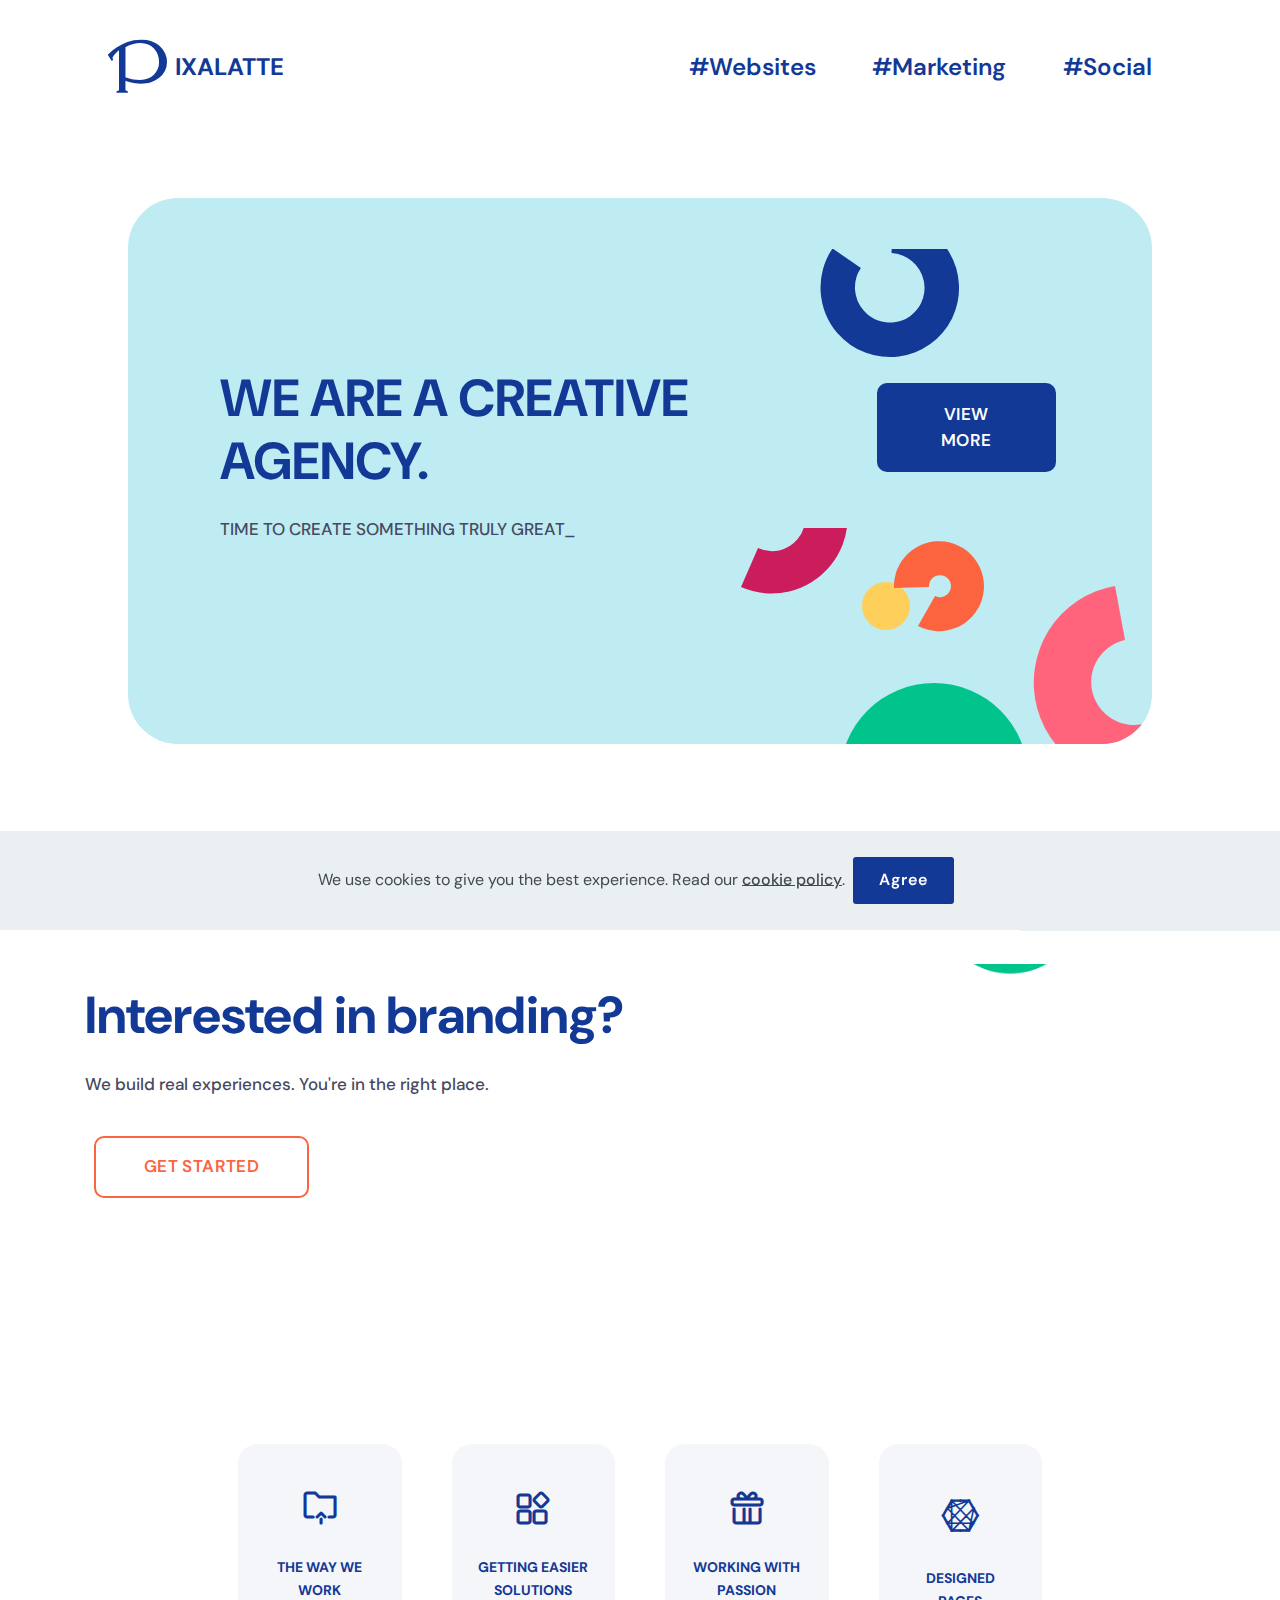
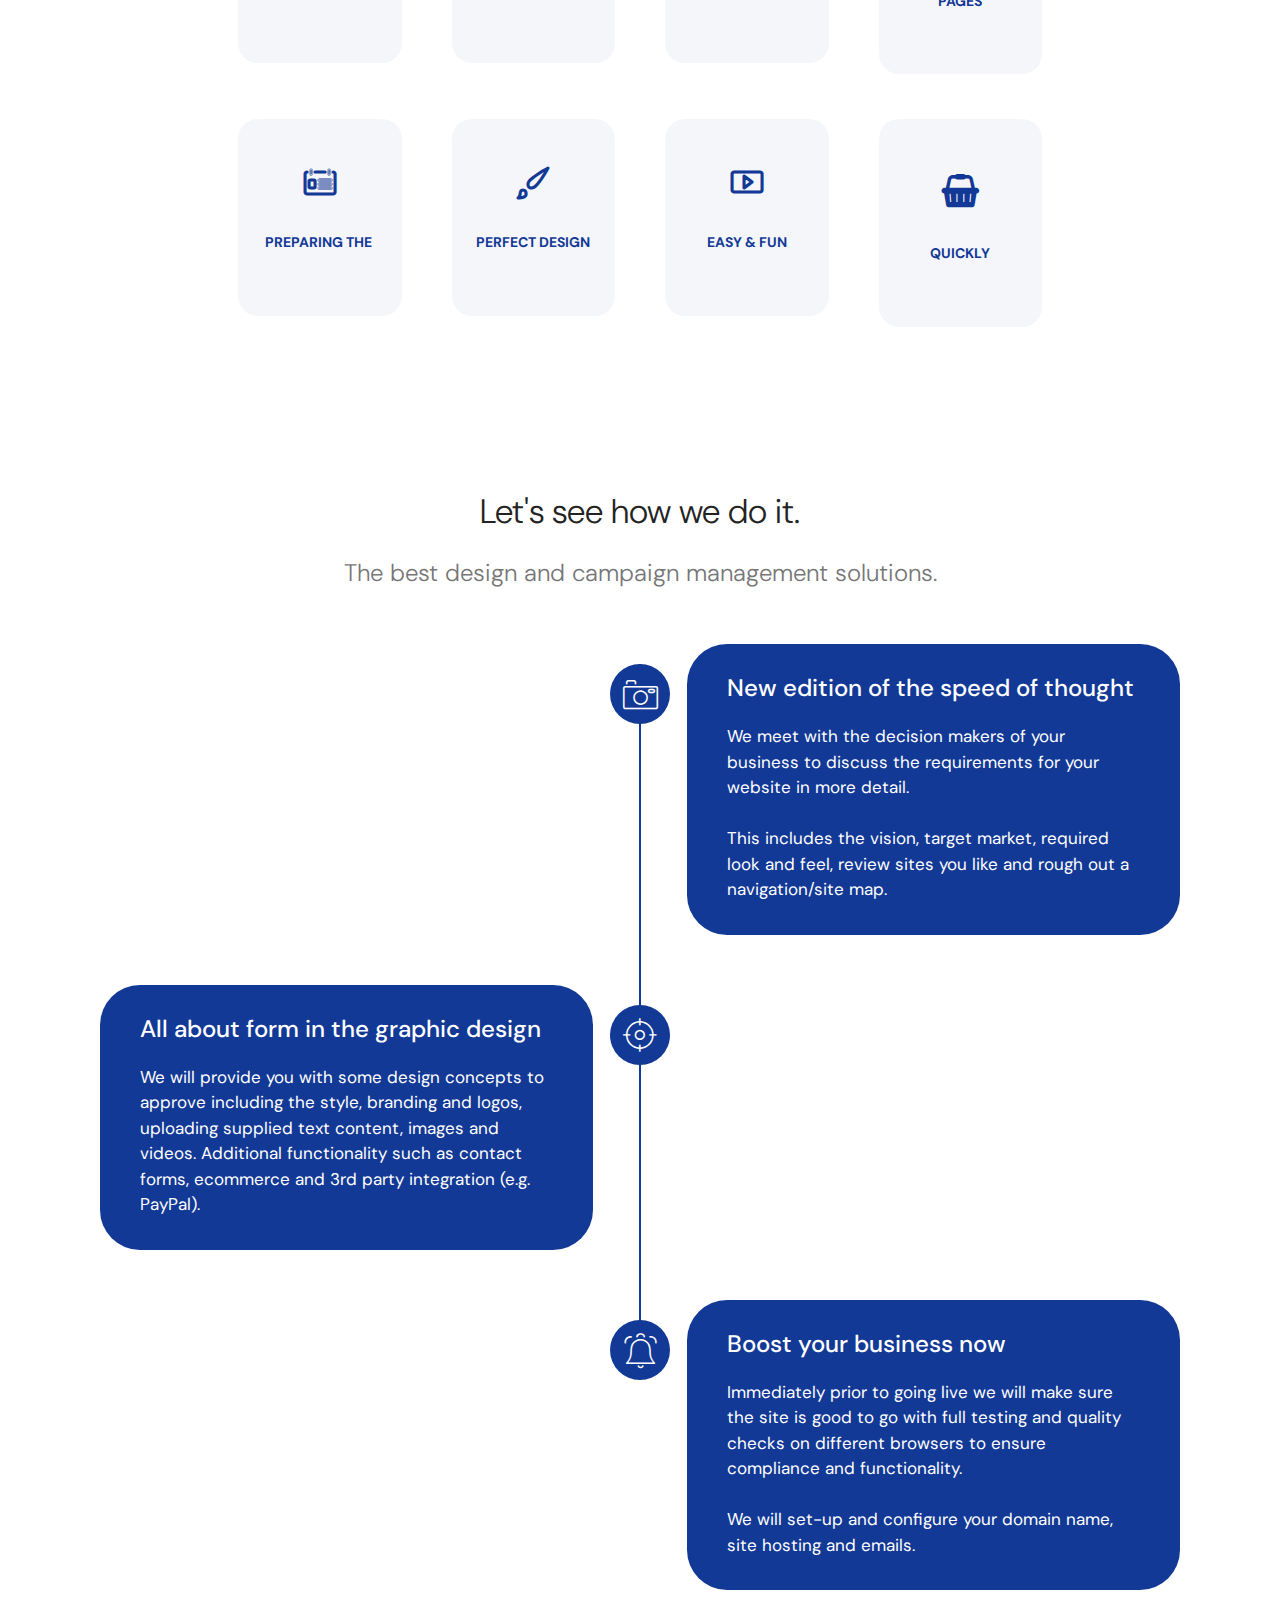
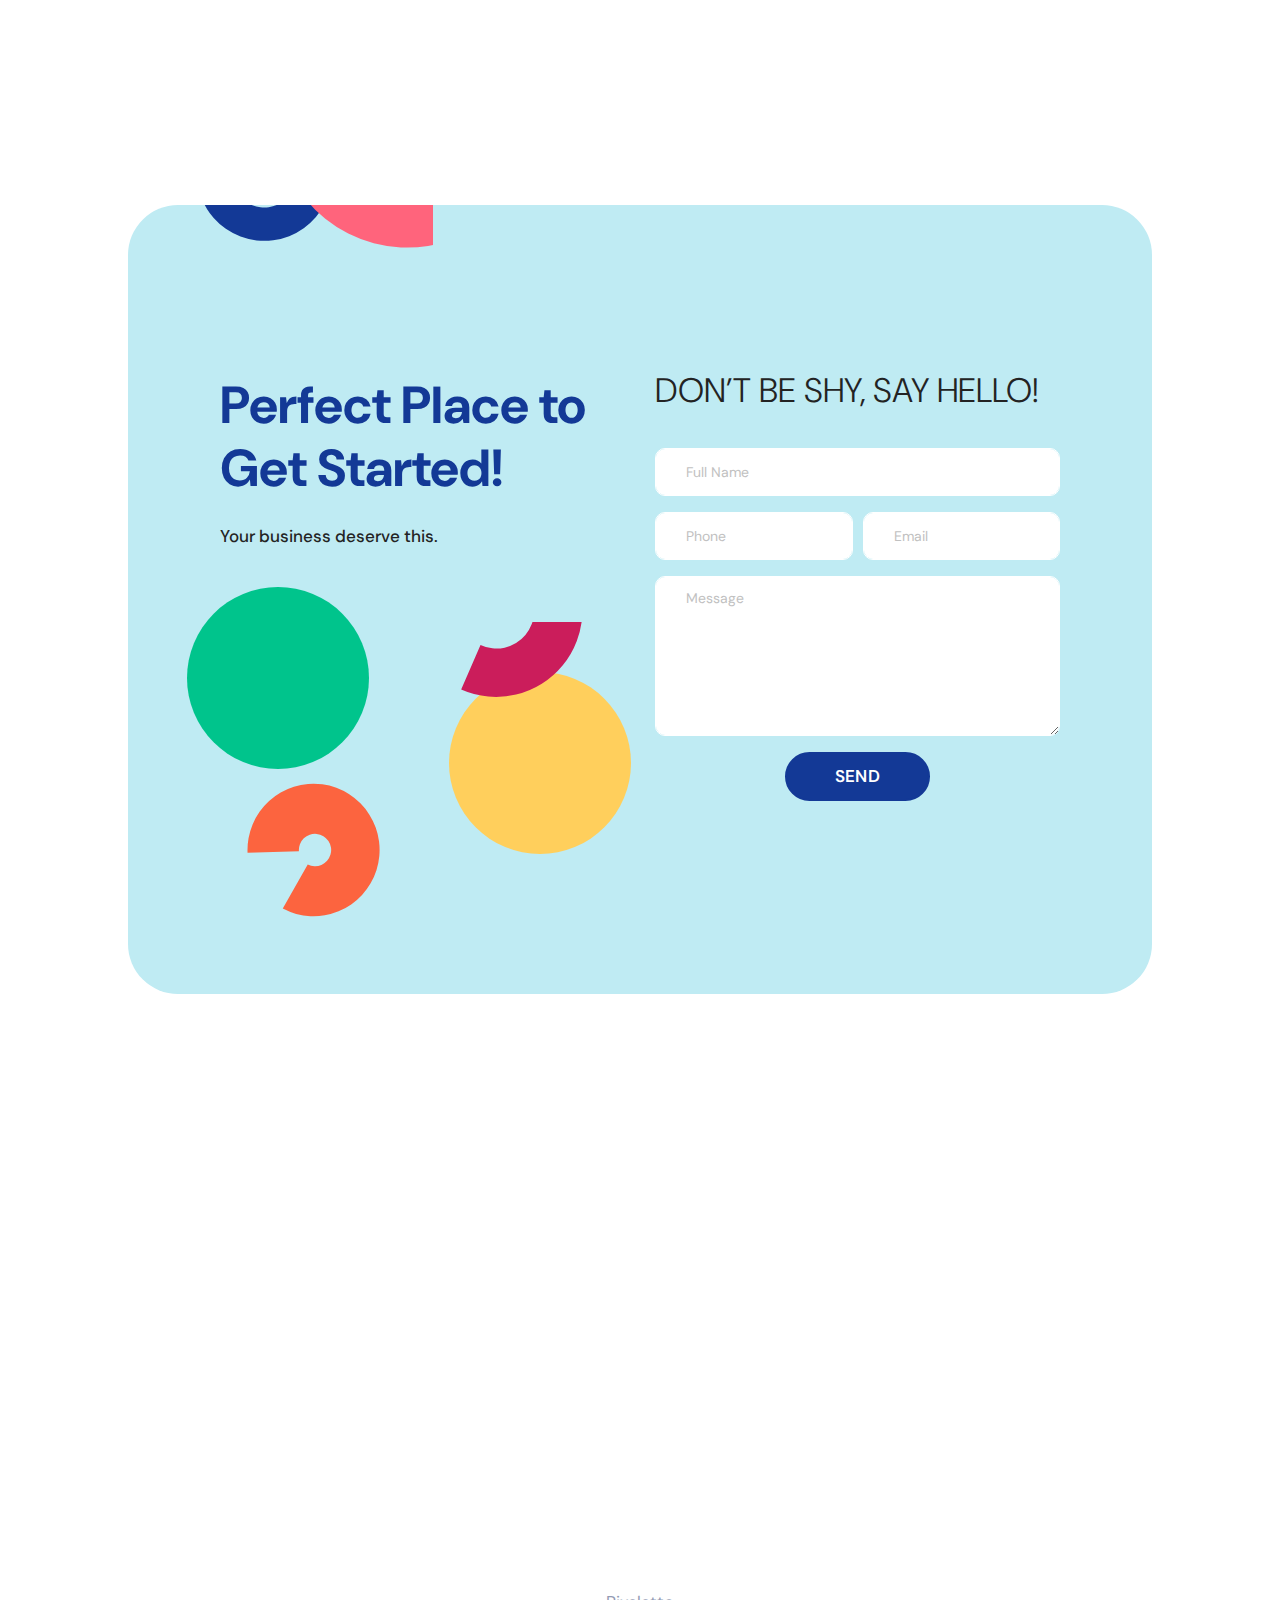
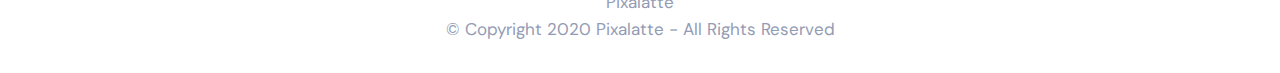
==== commit 1f91c454: "create github pages" ====
--- a/index.html
+++ b/index.html
@@ -56,7 +56,7 @@
             <div class="collapse navbar-collapse" id="navbarSupportedContent">
                 <ul class="navbar-nav nav-dropdown nav-right" data-app-modern-menu="true"><li class="nav-item"><a class="nav-link link text-primary display-5" href="websites.html" aria-expanded="false">
                             #Websites</a></li><li class="nav-item"><a class="nav-link link text-primary display-5" href="marketing.html" aria-expanded="false">
-                            #Marketing</a></li><li class="nav-item"><a class="nav-link link text-primary display-5" href="marketing.html" aria-expanded="false">
+                            #Marketing</a></li><li class="nav-item"><a class="nav-link link text-primary display-5" href="social.html" aria-expanded="false">
                             #Social</a></li></ul>
                 
                 
@@ -354,7 +354,7 @@
                 </div>
             </div>
             <div class="col-lg-6 my-auto pb-4 mbr-form" data-form-type="formoid">
-                <form action="https://mobirise.com/" method="POST" class="mbr-form form-with-styler" data-form-title="Form Name"><input type="hidden" name="email" data-form-email="true" value="wsvBW8Hov0lH6JJqNEPyc+qI91D/9Ri+yQ/wa+dXccNLbMxTvKuY/hveGcOB22JZDvmXtAZqHRWz2rKsbNK9gRe7QQY2LfdhfjA88rV9b65x1G9BkXOnbn4ia4bulIlr.cAwgzojihcWmbrJOrCU4K+4BEFBooIXRDDVC9DvO8YfHC5rGeERrZfxhpI+kaPJZ+xF4rUeH16xJ2oo1yDkV//+Tph2YIbYsSXYb6iZMirZv5RjvK5Pxt4K/BRiF0jHB">
+                <form action="https://mobirise.com/" method="POST" class="mbr-form form-with-styler" data-form-title="Form Name"><input type="hidden" name="email" data-form-email="true" value="ZWu0pR6QrGk24avZBJkHayauxkNP/xk0EPc8zGosKGfrPLJmzdRr6LwgQ/vxf82yiJkONhGQEWEMKYPxUQHcgWXl/jH8w1M6saj2kV7mZb+Hazfp2IMn/+zQQSjcZADX.RYK7XTeC8a8iiRG7U9x77CAR2/tn5afAC1pMsnJXzWdLLvYZHHSwy6JICpqhGwvDDxNFYBfmdOHD6vGwZ2i4E6SsZubsJUjxc1QQZhhXkP3rojiwMBu9+0YToy6z3v9B">
                     <div class="form-row">
                         <div hidden="hidden" data-form-alert="" class="alert alert-success col-12">Thanks for filling out the form!</div>
                         <div hidden="hidden" data-form-alert-danger="" class="alert alert-danger col-12">
@@ -392,7 +392,7 @@
     <div class="container">
         <div class="media-container-row">
             <div class="col-md-6 map1">
-                <div class="google-map"><iframe frameborder="0" style="border:0" src="https://www.google.com/maps/embed/v1/place?key=AIzaSyAEIpgj38KyLFELm2bK9Y7krBkz1K-cMq8&amp;q=place_id:ChIJPXNH22yWMioR0FXfNbXwBAM" allowfullscreen=""></iframe></div>
+                <div class="google-map"><iframe frameborder="0" style="border:0" src="https://www.google.com/maps/embed/v1/place?key=AIzaSyCy9r70T3NYf3PhvVflTo0_zdif2_IoIYs&amp;q=place_id:ChIJPXNH22yWMioR0FXfNbXwBAM" allowfullscreen=""></iframe></div>
             </div>
             <div class="col-md-6 map2">
                 <div class="google-map"><iframe frameborder="0" style="border:0" src="https://www.google.com/maps/embed/v1/place?key=AIzaSyAEIpgj38KyLFELm2bK9Y7krBkz1K-cMq8&amp;q=place_id:ChIJTw5JI2wFdkgR6lLDgDYDaAI" allowfullscreen=""></iframe></div>
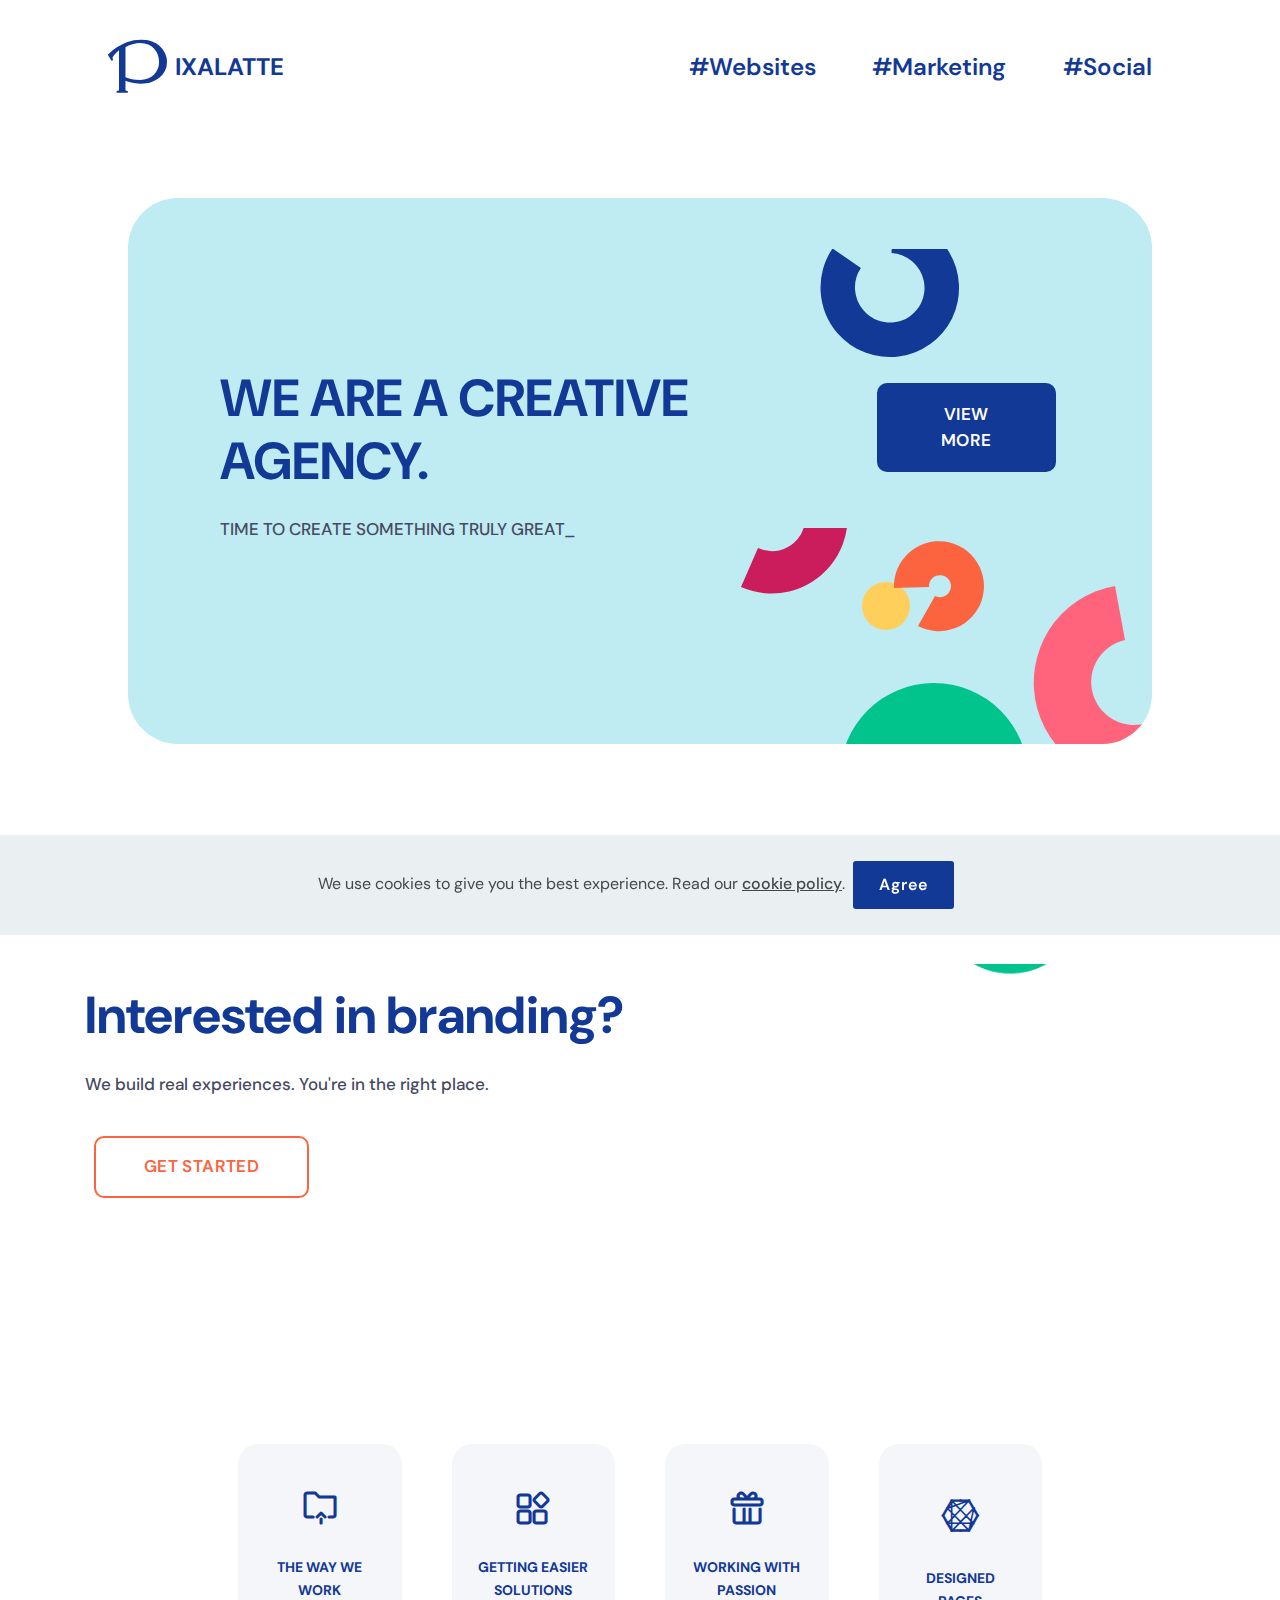
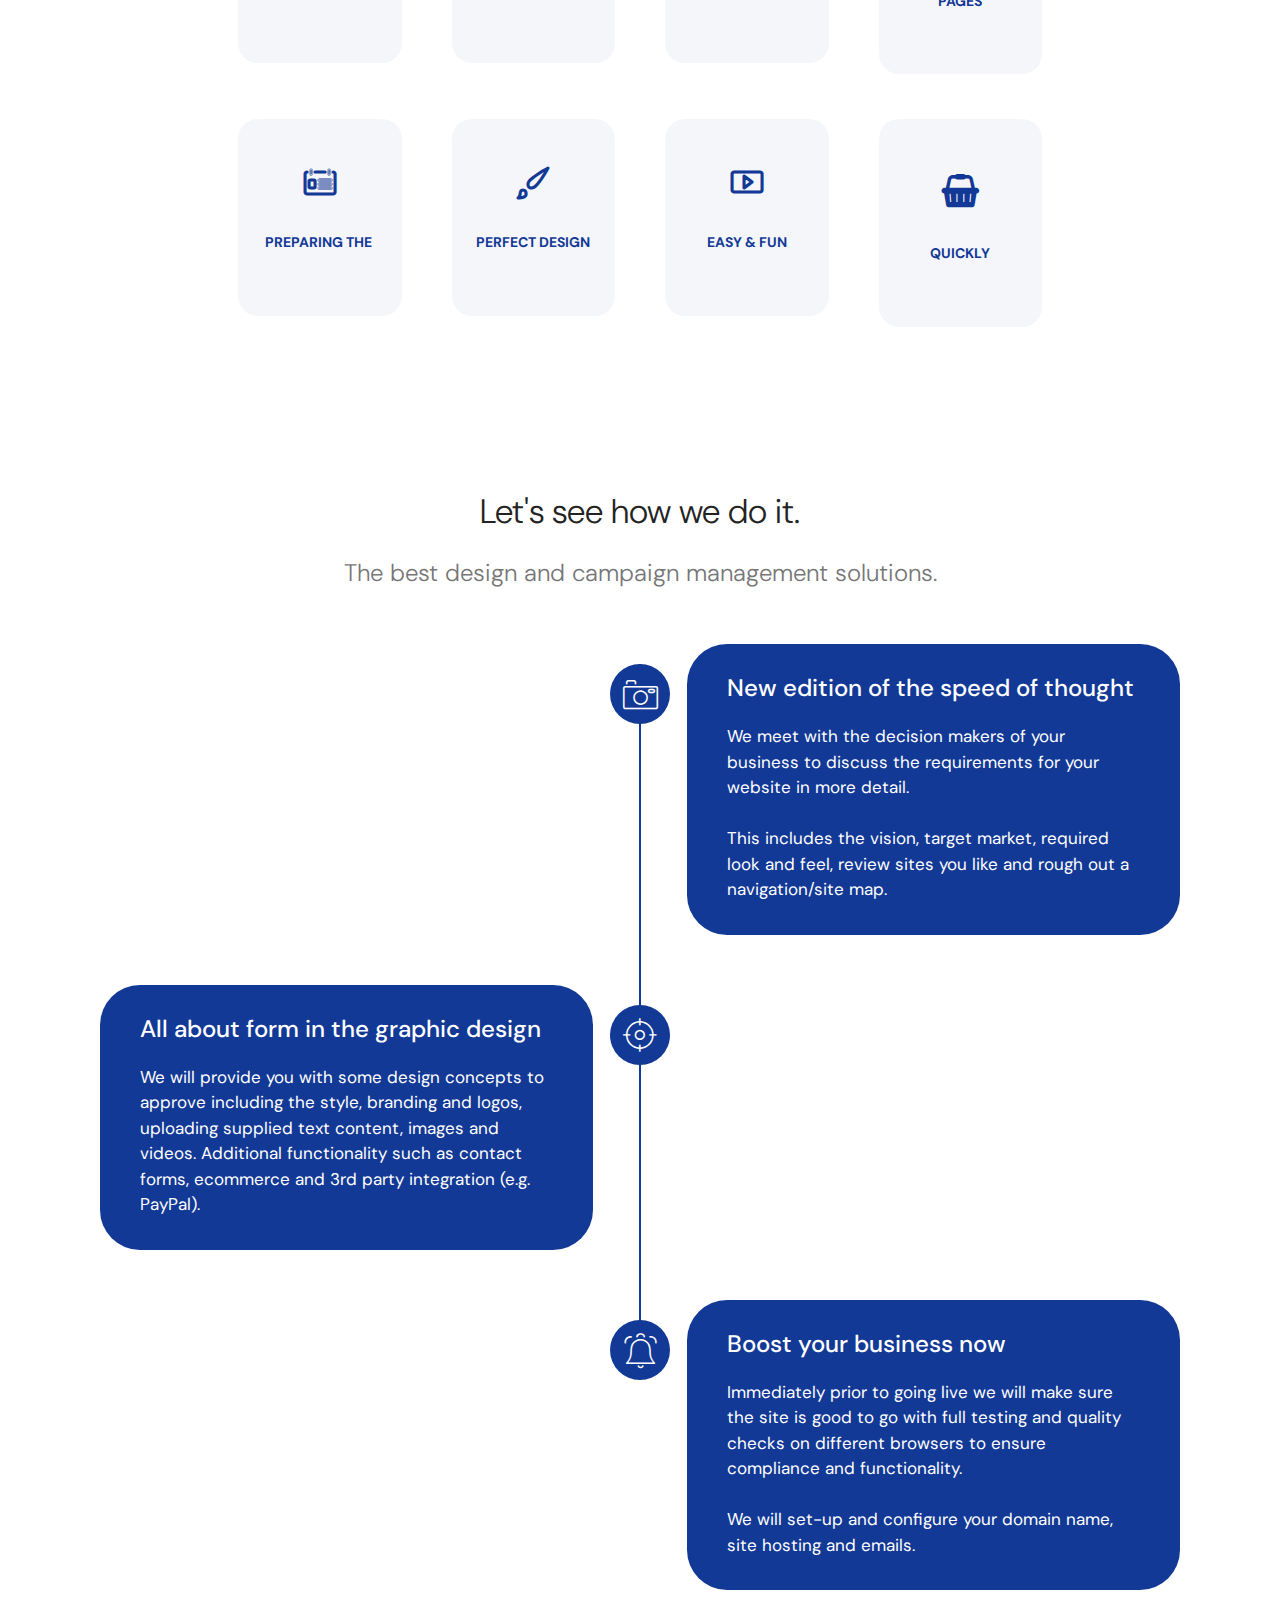
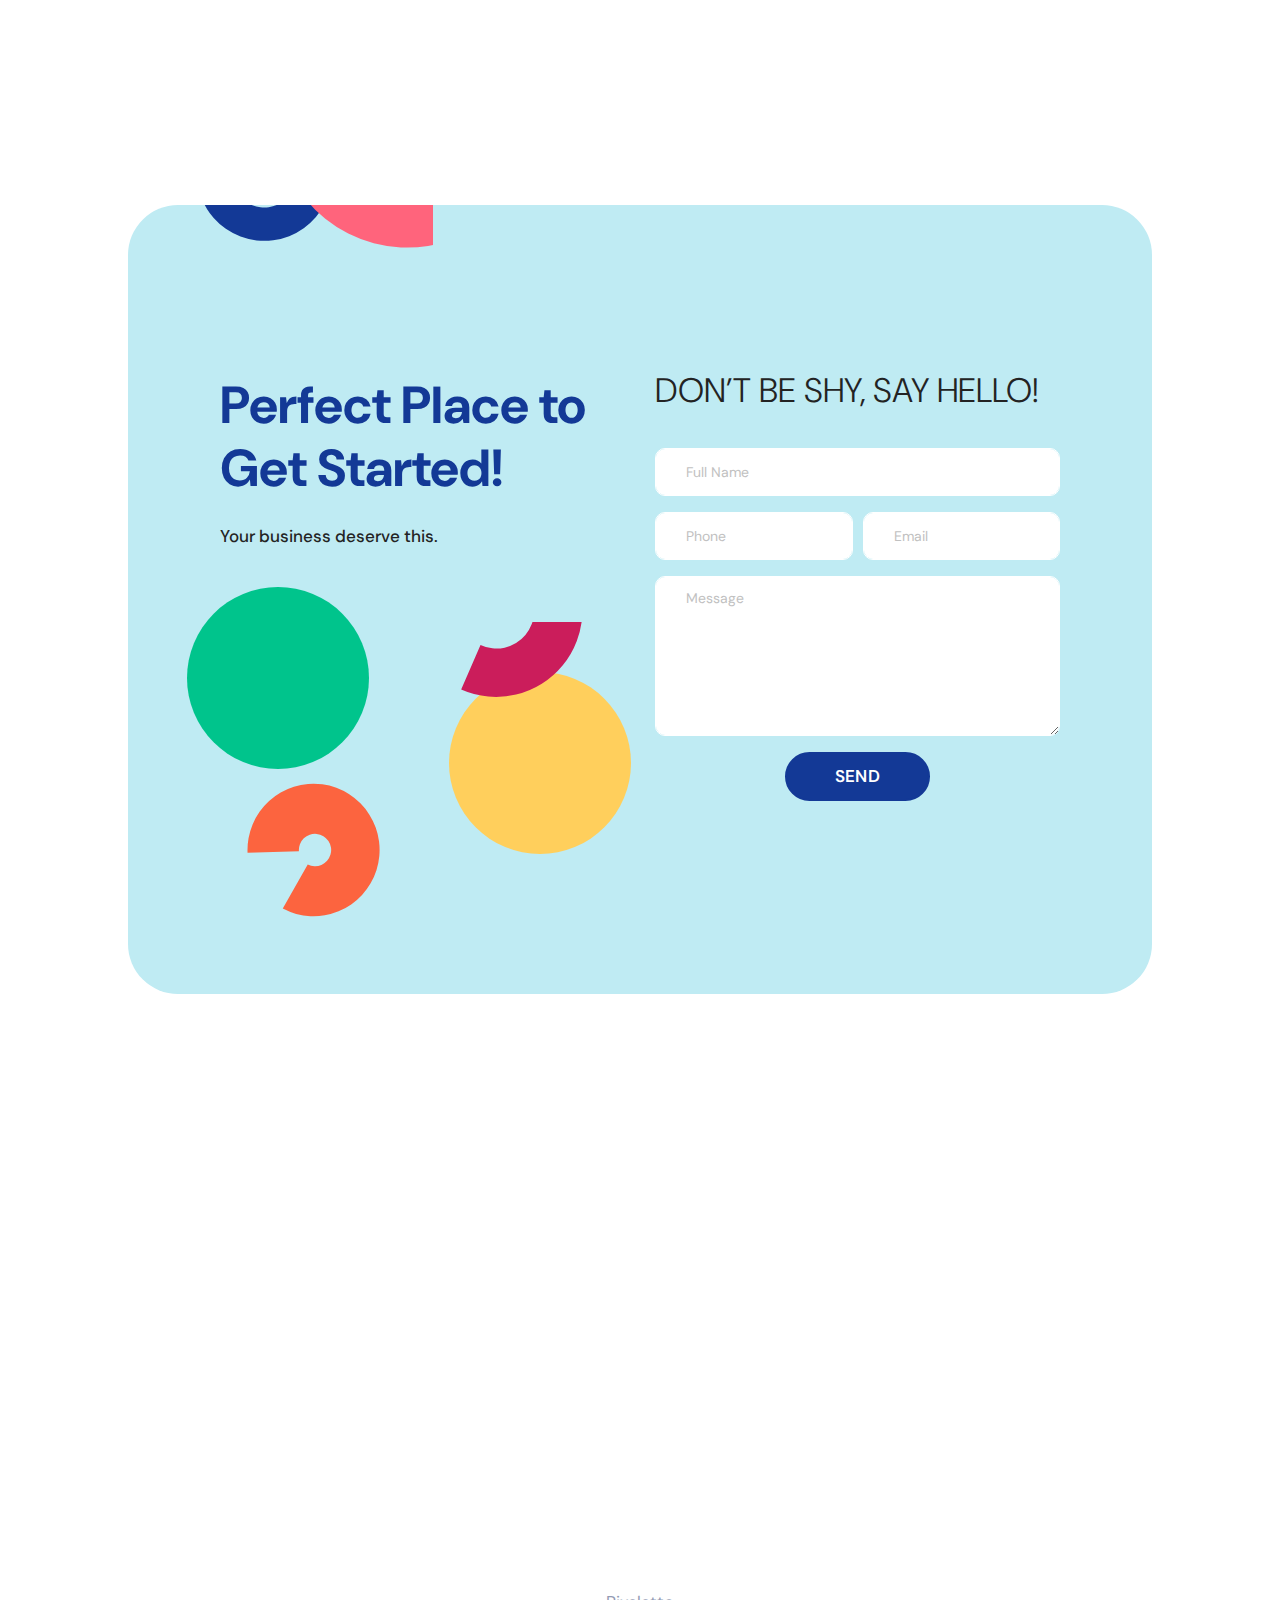
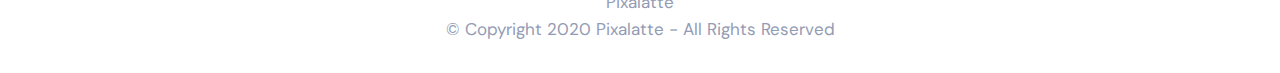
==== commit 10151971: "create github pages" ====
--- a/index.html
+++ b/index.html
@@ -354,7 +354,7 @@
                 </div>
             </div>
             <div class="col-lg-6 my-auto pb-4 mbr-form" data-form-type="formoid">
-                <form action="https://mobirise.com/" method="POST" class="mbr-form form-with-styler" data-form-title="Form Name"><input type="hidden" name="email" data-form-email="true" value="ZWu0pR6QrGk24avZBJkHayauxkNP/xk0EPc8zGosKGfrPLJmzdRr6LwgQ/vxf82yiJkONhGQEWEMKYPxUQHcgWXl/jH8w1M6saj2kV7mZb+Hazfp2IMn/+zQQSjcZADX.RYK7XTeC8a8iiRG7U9x77CAR2/tn5afAC1pMsnJXzWdLLvYZHHSwy6JICpqhGwvDDxNFYBfmdOHD6vGwZ2i4E6SsZubsJUjxc1QQZhhXkP3rojiwMBu9+0YToy6z3v9B">
+                <form action="https://mobirise.com/" method="POST" class="mbr-form form-with-styler" data-form-title="Form Name"><input type="hidden" name="email" data-form-email="true" value="qzZkqmuDMN+x8Hb7jM+7ZjlfQeop8lRIFZnXHH86uxLjV0EbJOumuv1i8Jm/yi8/K1h11346piGVeOnPflcz2dty0z5RbAo+FRDfGOzNnH/DCKXSJs5OWtgt8lb+bDHU.qzbG1bYj75Ov+BIhYagxqUl/prHGfI/oDpcOODYo2I8z5c7tyKUyxR2/YEMtWIVZVPhg0ZJ7QpBETQd6pdAhCjXQEp3B2CWC5hCYTAZpbSqgBsfYn7XHbCACxFuz7JiP">
                     <div class="form-row">
                         <div hidden="hidden" data-form-alert="" class="alert alert-success col-12">Thanks for filling out the form!</div>
                         <div hidden="hidden" data-form-alert-danger="" class="alert alert-danger col-12">
@@ -392,7 +392,7 @@
     <div class="container">
         <div class="media-container-row">
             <div class="col-md-6 map1">
-                <div class="google-map"><iframe frameborder="0" style="border:0" src="https://www.google.com/maps/embed/v1/place?key=AIzaSyCy9r70T3NYf3PhvVflTo0_zdif2_IoIYs&amp;q=place_id:ChIJPXNH22yWMioR0FXfNbXwBAM" allowfullscreen=""></iframe></div>
+                <div class="google-map"><iframe frameborder="0" style="border:0" src="https://www.google.com/maps/embed/v1/place?key=AIzaSyAEIpgj38KyLFELm2bK9Y7krBkz1K-cMq8&amp;q=place_id:ChIJPXNH22yWMioR0FXfNbXwBAM" allowfullscreen=""></iframe></div>
             </div>
             <div class="col-md-6 map2">
                 <div class="google-map"><iframe frameborder="0" style="border:0" src="https://www.google.com/maps/embed/v1/place?key=AIzaSyAEIpgj38KyLFELm2bK9Y7krBkz1K-cMq8&amp;q=place_id:ChIJTw5JI2wFdkgR6lLDgDYDaAI" allowfullscreen=""></iframe></div>
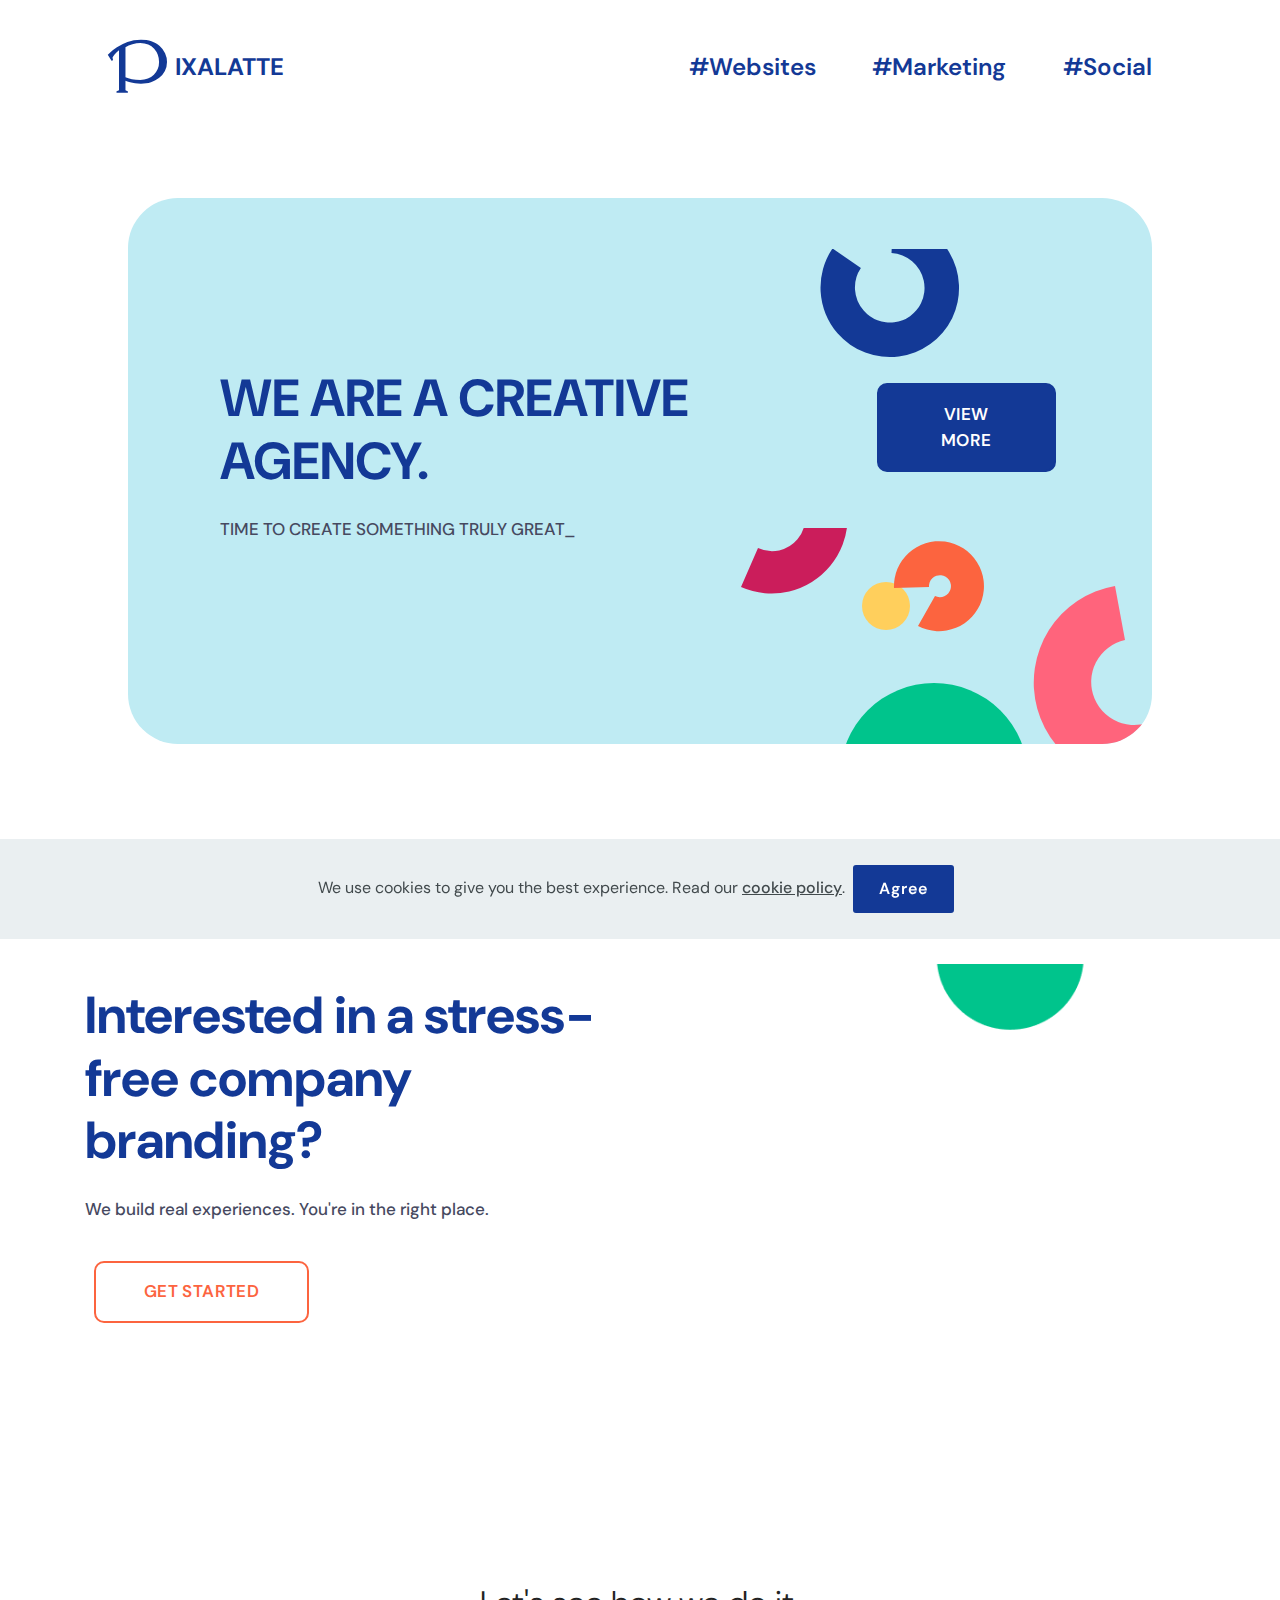
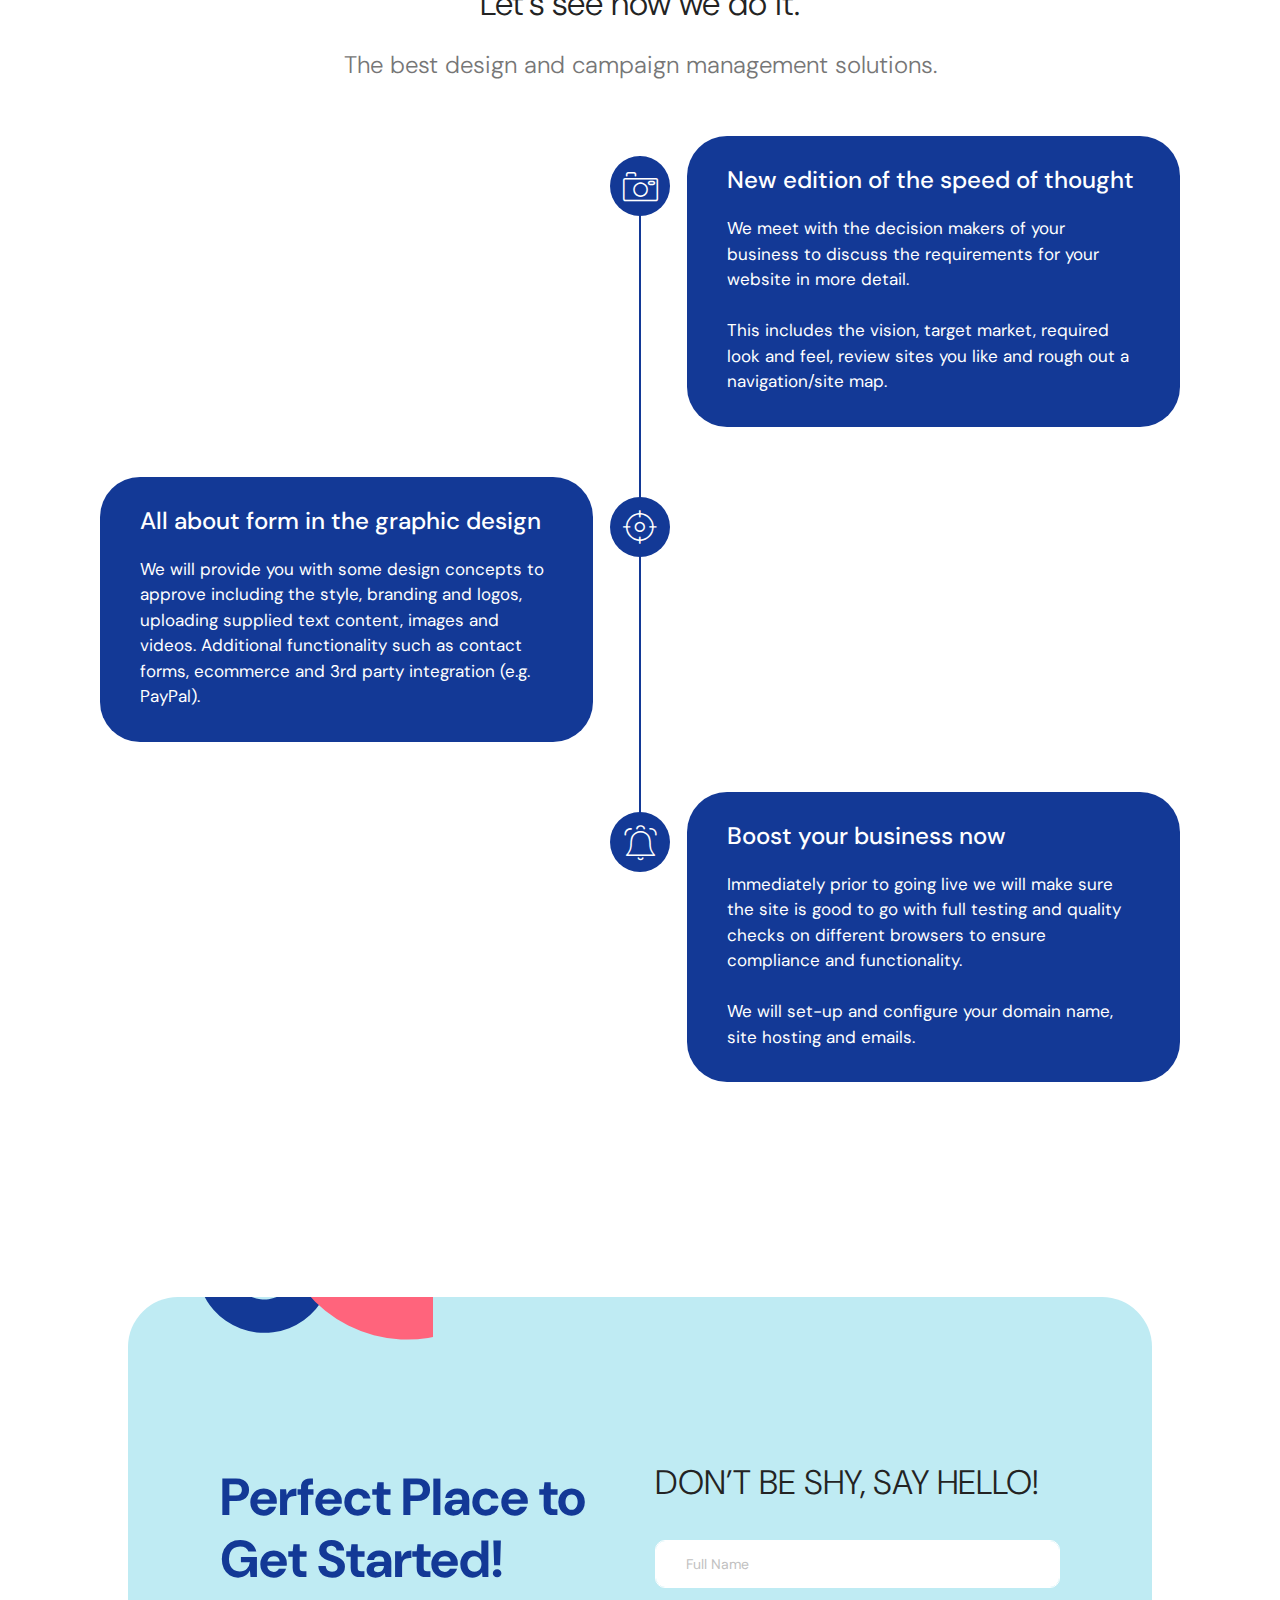
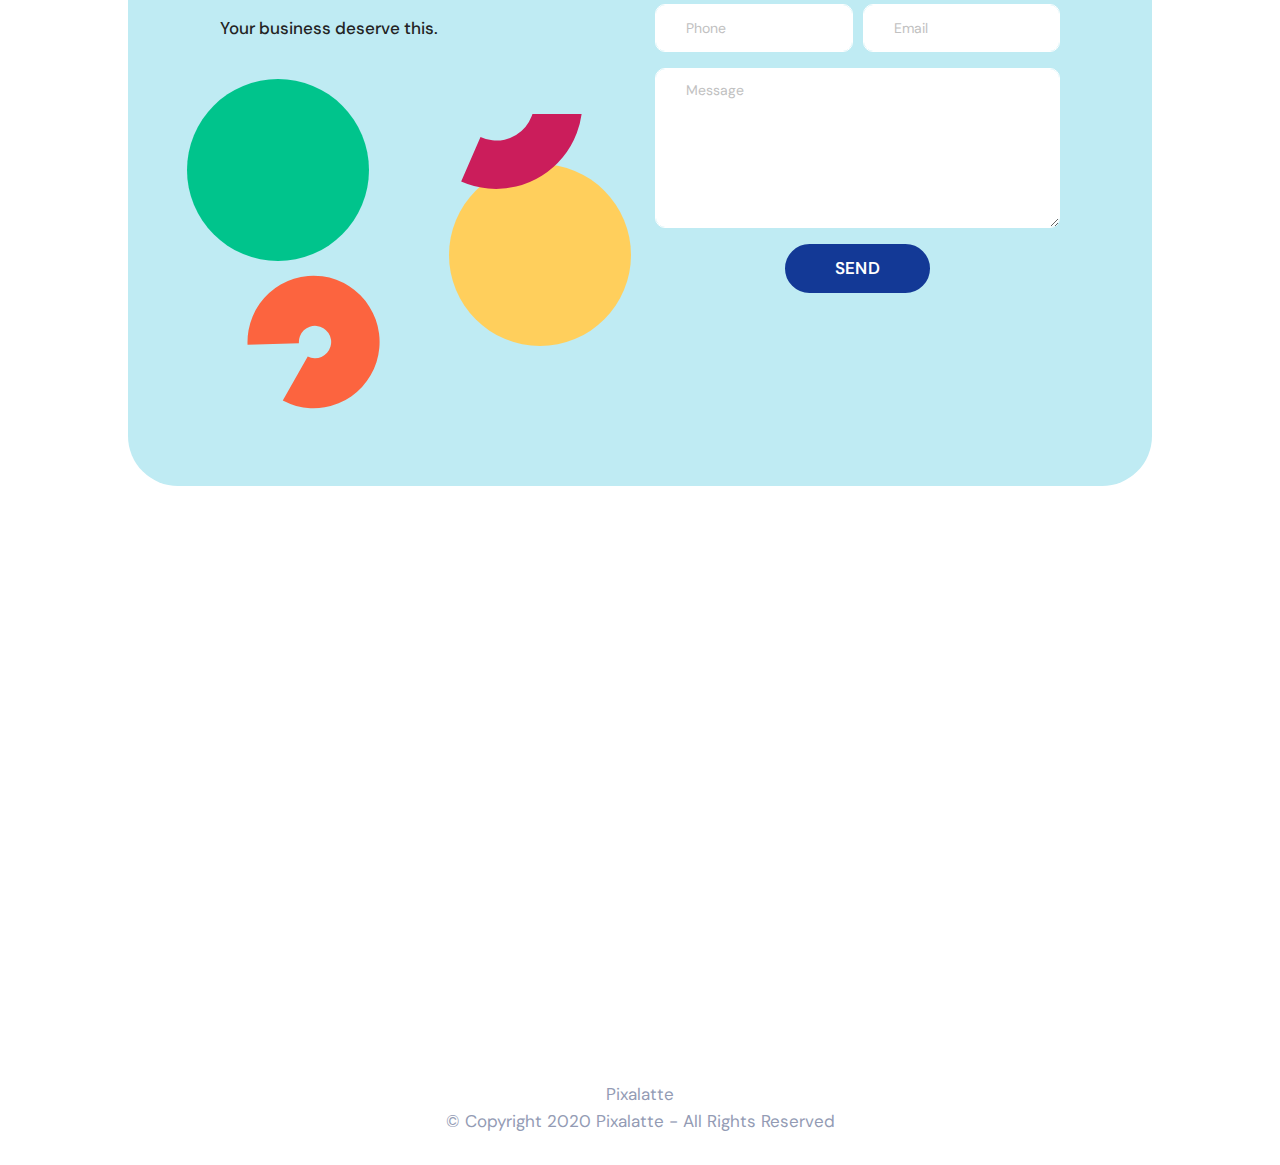
==== commit b780ad07: "create github pages" ====
--- a/index.html
+++ b/index.html
@@ -10,17 +10,15 @@
   <meta name="description" content="">
   
   <title>Home</title>
-  <link rel="stylesheet" href="assets/font-awesome/css/font-awesome.css">
+  <link rel="stylesheet" href="assets/web/assets/mobirise-icons/mobirise-icons.css">
   <link rel="stylesheet" href="assets/web/assets/mobirise-icons2/mobirise2.css">
-  <link rel="stylesheet" href="assets/web/assets/mobirise-icons/mobirise-icons.css">
-  <link rel="stylesheet" href="assets/web/assets/mobirise-icons-bold/mobirise-icons-bold.css">
   <link rel="stylesheet" href="assets/tether/tether.min.css">
   <link rel="stylesheet" href="assets/bootstrap/css/bootstrap.min.css">
   <link rel="stylesheet" href="assets/bootstrap/css/bootstrap-grid.min.css">
   <link rel="stylesheet" href="assets/bootstrap/css/bootstrap-reboot.min.css">
+  <link rel="stylesheet" href="assets/dropdown/css/style.css">
   <link rel="stylesheet" href="assets/formstyler/jquery.formstyler.css">
   <link rel="stylesheet" href="assets/formstyler/jquery.formstyler.theme.css">
-  <link rel="stylesheet" href="assets/dropdown/css/style.css">
   <link rel="stylesheet" href="assets/socicon/css/styles.css">
   <link rel="stylesheet" href="assets/theme/css/style.css">
   <link rel="stylesheet" href="assets/formoid-css/recaptcha.css">
@@ -79,7 +77,7 @@
                     TIME TO CREATE SOMETHING TRULY GREAT_</p>
             </div>
             <div class="col-xl-3 align-center d-flex flex-column">
-                <div class="align-left mbr-section-btn"><a class="btn btn-md btn-primary display-7" href="#">VIEW MORE</a></div>
+                <div class="align-left mbr-section-btn"><a class="btn btn-md btn-primary display-7" href="marketing.html">VIEW MORE</a></div>
                 <div class="wrap">
                     <img src="assets/images/1.svg" alt="" class="image-1 animated-elements1">
                     <img src="assets/images/2.svg" alt="" class="image-2 animated-elements2">
@@ -102,7 +100,7 @@
     <div class="container align-center">
         <div class="row">
             <div class="col-md-12 col-lg-6">
-                <h1 class="mbr-section-title mbr-regular pb-3 align-left mbr-fonts-style mbr-bold display-1">Interested in branding?
+                <h1 class="mbr-section-title mbr-regular pb-3 align-left mbr-fonts-style mbr-bold display-1">Interested in a stress-free company branding?
 </h1>
                 
                 <p class="mbr-text pb-3 align-left mbr-fonts-style mbr-semibold display-7">We build real experiences. You're in the right place.
@@ -119,141 +117,6 @@
             </div>
         </div>
     </div>
-</section>
-
-<section class="features1 cid-rOc2sTuK9F" id="features01-3">
-
-    
-
-    
-    <div class="container">
-        <div class="row">
-            <div class="col-12">
-                <div class="media-container-row">
-                    <div class="card col-12 col-md-8 col-lg-3">
-                        <div class="card-outer-wrap">
-                            <div class="card-wrap p-sm-4">
-                                <div class="card-img">
-                                    <span class="mbr-iconfont mbrib-to-local-drive"></span>
-                                </div>
-                                <div class="card-box">
-                                    
-                                    <p class="mbr-text mbr-fonts-style mbr-bold display-4">THE WAY WE WORK
-<br></p>
-                                </div>
-                            </div>
-                        </div>
-                    </div>
-                    <div class="card col-12 col-md-8 col-lg-3">
-                        <div class="card-outer-wrap">
-                            <div class="card-wrap p-sm-4">
-                                <div class="card-img">
-                                    <span class="mbr-iconfont mbrib-extension"></span>
-                                </div>
-                                <div class="card-box">
-                                    
-                                    <p class="mbr-text mbr-fonts-style mbr-bold display-4">GETTING EASIER SOLUTIONS
-<br></p>
-                                </div>
-                            </div>
-                        </div>
-                    </div>
-
-                    <div class="card col-12 col-md-8 col-lg-3">
-                        <div class="card-outer-wrap">
-                            <div class="card-wrap p-sm-4">
-                                <div class="card-img">
-                                    <span class="mbr-iconfont mbrib-gift"></span>
-                                </div>
-                                <div class="card-box">
-                                    
-                                    <p class="mbr-text mbr-fonts-style mbr-bold display-4">WORKING WITH PASSION
-<br></p>
-                                </div>
-                            </div>
-                        </div>
-                    </div>
-
-                    <div class="card col-12 col-md-8 col-lg-3">
-                        <div class="card-outer-wrap">
-                            <div class="card-wrap p-sm-4">
-                                <div class="card-img">
-                                    <span class="mbr-iconfont fa-connectdevelop fa"></span>
-                                </div>
-                                <div class="card-box">
-                                    
-                                    <p class="mbr-text mbr-fonts-style mbr-bold display-4">DESIGNED PAGES</p>
-                                </div>
-                            </div>
-                        </div>
-                    </div>
-
-                </div>
-
-                <div class="media-container-row">
-
-                    <div class="card col-12 col-md-8 col-lg-3">
-                        <div class="card-outer-wrap">
-                            <div class="card-wrap p-sm-4">
-                                <div class="card-img">
-                                    <span class="mbr-iconfont mbrib-contact-form"></span>
-                                </div>
-                                <div class="card-box">
-                                    
-                                    <p class="mbr-text mbr-fonts-style mbr-bold display-4">PREPARING THE&nbsp;<br></p>
-                                </div>
-                            </div>
-                        </div>
-                    </div>
-
-                    <div class="card col-12 col-md-8 col-lg-3">
-                        <div class="card-outer-wrap">
-                            <div class="card-wrap p-sm-4">
-                                <div class="card-img">
-                                    <span class="mbr-iconfont mbrib-change-style"></span>
-                                </div>
-                                <div class="card-box">
-                                    
-                                    <p class="mbr-text mbr-fonts-style mbr-bold display-4">PERFECT DESIGN
-<br></p>
-                                </div>
-                            </div>
-                        </div>
-                    </div>
-
-                    <div class="card col-12 col-md-8 col-lg-3">
-                        <div class="card-outer-wrap">
-                            <div class="card-wrap p-sm-4">
-                                <div class="card-img">
-                                    <span class="mbr-iconfont mbrib-video"></span>
-                                </div>
-                                <div class="card-box">
-                                    
-                                    <p class="mbr-text mbr-fonts-style mbr-bold display-4">EASY &amp; FUN<br></p>
-                                </div>
-                            </div>
-                        </div>
-                    </div>
-
-                    <div class="card col-12 col-md-8 col-lg-3">
-                        <div class="card-outer-wrap">
-                            <div class="card-wrap p-sm-4">
-                                <div class="card-img">
-                                    <span class="mbr-iconfont fa-shopping-basket fa"></span>
-                                </div>
-                                <div class="card-box">
-                                    
-                                    <p class="mbr-text mbr-fonts-style mbr-bold display-4">
-                                        QUICKLY</p>
-                                </div>
-                            </div>
-                        </div>
-                    </div>
-                </div>
-            </div>
-        </div>
-    </div>
-
 </section>
 
 <section class="timeline2 cid-rOc2tFNOBU" id="timeline01-5">
@@ -354,7 +217,7 @@
                 </div>
             </div>
             <div class="col-lg-6 my-auto pb-4 mbr-form" data-form-type="formoid">
-                <form action="https://mobirise.com/" method="POST" class="mbr-form form-with-styler" data-form-title="Form Name"><input type="hidden" name="email" data-form-email="true" value="qzZkqmuDMN+x8Hb7jM+7ZjlfQeop8lRIFZnXHH86uxLjV0EbJOumuv1i8Jm/yi8/K1h11346piGVeOnPflcz2dty0z5RbAo+FRDfGOzNnH/DCKXSJs5OWtgt8lb+bDHU.qzbG1bYj75Ov+BIhYagxqUl/prHGfI/oDpcOODYo2I8z5c7tyKUyxR2/YEMtWIVZVPhg0ZJ7QpBETQd6pdAhCjXQEp3B2CWC5hCYTAZpbSqgBsfYn7XHbCACxFuz7JiP">
+                <form action="https://mobirise.com/" method="POST" class="mbr-form form-with-styler" data-form-title="Form Name"><input type="hidden" name="email" data-form-email="true" value="dmMQ/XKC55UICAqrSG961yNy1ApJIuxc/evgcvKcRlbSSpCHGtIzcYae69r+cY5zcJ46rKlRvs8/3PEJsqh5JqFdqdYdYQQCs5akEIZcxB9RgYDLN3QqhQpa7dvDstiD.w+IYweK41HJEylyL2HcirLkc4JJJdxXzJflyQVGFfgqP1EAQZZemybIap7VOq6LEpXA7Ka3pkCr1NZgacUbw8cFAVr9CNUKO1TKOehFQWASCsnvN8Aveoijt3CaIZw+i">
                     <div class="form-row">
                         <div hidden="hidden" data-form-alert="" class="alert alert-success col-12">Thanks for filling out the form!</div>
                         <div hidden="hidden" data-form-alert-danger="" class="alert alert-danger col-12">
@@ -422,15 +285,15 @@
   <script src="assets/popper/popper.min.js"></script>
   <script src="assets/tether/tether.min.js"></script>
   <script src="assets/bootstrap/js/bootstrap.min.js"></script>
+  <script src="assets/smoothscroll/smooth-scroll.js"></script>
+  <script src="assets/parallax/jarallax.min.js"></script>
+  <script src="assets/web/assets/cookies-alert-plugin/cookies-alert-core.js"></script>
+  <script src="assets/web/assets/cookies-alert-plugin/cookies-alert-script.js"></script>
+  <script src="assets/dropdown/js/nav-dropdown.js"></script>
+  <script src="assets/dropdown/js/navbar-dropdown.js"></script>
+  <script src="assets/touchswipe/jquery.touch-swipe.min.js"></script>
   <script src="assets/formstyler/jquery.formstyler.js"></script>
   <script src="assets/formstyler/jquery.formstyler.min.js"></script>
-  <script src="assets/web/assets/cookies-alert-plugin/cookies-alert-core.js"></script>
-  <script src="assets/web/assets/cookies-alert-plugin/cookies-alert-script.js"></script>
-  <script src="assets/touchswipe/jquery.touch-swipe.min.js"></script>
-  <script src="assets/dropdown/js/nav-dropdown.js"></script>
-  <script src="assets/dropdown/js/navbar-dropdown.js"></script>
-  <script src="assets/smoothscroll/smooth-scroll.js"></script>
-  <script src="assets/parallax/jarallax.min.js"></script>
   <script src="assets/theme/js/script.js"></script>
   <script src="assets/formoid/formoid.min.js"></script>
   
--- a/assets/mobirise/css/mbr-additional.css
+++ b/assets/mobirise/css/mbr-additional.css
@@ -820,7 +820,7 @@
   top: -10px;
   background-repeat: no-repeat;
   border-radius: 30px !important;
-  background-image: url("file:///C:/Users/ClarkSayers/AppData/Local/Mobirise.com/Mobirise/projects/project-2020-02-29_140456/assets/images/08.png") !important;
+  background-image: url("file:///C:/Users/ClarkSayers/AppData/Local/Mobirise.com/Mobirise/projects/project-2020-02-29_140456/assets/images/3.svg") !important;
 }
 .cid-rOc2sGIko2 .img1 > div {
   border-radius: 30px !important;
@@ -880,98 +880,6 @@
   .cid-rOc2sGIko2 p,
   .cid-rOc2sGIko2 .mbr-section-btn {
     text-align: center;
-  }
-}
-.cid-rOc2sTuK9F {
-  padding-top: 75px;
-  padding-bottom: 75px;
-  background-color: #ffffff;
-}
-.cid-rOc2sTuK9F .card {
-  margin-left: -2rem !important;
-  margin-right: -2rem !important;
-}
-.cid-rOc2sTuK9F .card-outer-wrap {
-  padding-left: 42px !important;
-  padding-right: 42px !important;
-}
-.cid-rOc2sTuK9F .card-wrap {
-  padding-top: 2.7rem !important;
-  padding-bottom: 2.6rem !important;
-}
-.cid-rOc2sTuK9F .card-wrap .card-box {
-  padding-top: 27px !important;
-}
-.cid-rOc2sTuK9F .media-container-row:nth-child(2) {
-  margin-top: 45px !important;
-}
-@media (max-width: 767px) {
-  .cid-rOc2sTuK9F .media-container-row:nth-child(2) {
-    margin-top: 0px !important;
-  }
-}
-.cid-rOc2sTuK9F .media-container-row:nth-child(2) {
-  margin-top: 50px;
-}
-.cid-rOc2sTuK9F .mbr-text {
-  color: #133996;
-}
-.cid-rOc2sTuK9F .card-img span {
-  color: #149dcc;
-}
-.cid-rOc2sTuK9F .mbr-iconfont {
-  -webkit-transition: all 0.3s;
-  transition: all 0.3s;
-  color: #133996 !important;
-  font-size: 2rem !important;
-  font-weight: bold;
-}
-.cid-rOc2sTuK9F .card {
-  text-align: center;
-  margin-left: -5rem;
-  margin-right: -5rem;
-}
-.cid-rOc2sTuK9F .card-outer-wrap {
-  padding-left: 88.5px;
-  padding-right: 88.5px;
-}
-.cid-rOc2sTuK9F .card-wrap {
-  background-color: #f5f6fa;
-  -webkit-transition: all 0.3s;
-  transition: all 0.3s;
-  border-radius: 20px;
-  padding-top: 3rem !important;
-  padding-bottom: 2.9rem !important;
-}
-.cid-rOc2sTuK9F .card-wrap .card-box {
-  padding-top: 27px;
-}
-.cid-rOc2sTuK9F .card-wrap:hover {
-  background-color: #bfebf3;
-  cursor: crosshair;
-  box-shadow: 0px 5px 20px 1px #bfebf3;
-}
-.cid-rOc2sTuK9F .card-wrap:hover p,
-.cid-rOc2sTuK9F .card-wrap:hover h4,
-.cid-rOc2sTuK9F .card-wrap:hover .mbr-iconfont {
-  color: #000000 !important;
-}
-.cid-rOc2sTuK9F .card-title {
-  -webkit-transition: color 0.3s;
-  transition: color 0.3s;
-  color: #133996;
-}
-@media (max-width: 991px) {
-  .cid-rOc2sTuK9F .card {
-    margin-bottom: 1rem;
-  }
-  .cid-rOc2sTuK9F .media-container-row:nth-child(2) {
-    margin-top: 0px;
-  }
-}
-@media (max-width: 576px) {
-  .cid-rOc2sTuK9F .card {
-    padding: 2rem 0rem 0rem 0rem !important;
   }
 }
 .cid-rOc2tFNOBU {
--- a/assets/mobirise/css/mbr-additional.css
+++ b/assets/mobirise/css/mbr-additional.css
@@ -820,7 +820,7 @@
   top: -10px;
   background-repeat: no-repeat;
   border-radius: 30px !important;
-  background-image: url("file:///C:/Users/ClarkSayers/AppData/Local/Mobirise.com/Mobirise/projects/project-2020-02-29_140456/assets/images/08.png") !important;
+  background-image: url("file:///C:/Users/ClarkSayers/AppData/Local/Mobirise.com/Mobirise/projects/project-2020-02-29_140456/assets/images/3.svg") !important;
 }
 .cid-rOc2sGIko2 .img1 > div {
   border-radius: 30px !important;
@@ -880,98 +880,6 @@
   .cid-rOc2sGIko2 p,
   .cid-rOc2sGIko2 .mbr-section-btn {
     text-align: center;
-  }
-}
-.cid-rOc2sTuK9F {
-  padding-top: 75px;
-  padding-bottom: 75px;
-  background-color: #ffffff;
-}
-.cid-rOc2sTuK9F .card {
-  margin-left: -2rem !important;
-  margin-right: -2rem !important;
-}
-.cid-rOc2sTuK9F .card-outer-wrap {
-  padding-left: 42px !important;
-  padding-right: 42px !important;
-}
-.cid-rOc2sTuK9F .card-wrap {
-  padding-top: 2.7rem !important;
-  padding-bottom: 2.6rem !important;
-}
-.cid-rOc2sTuK9F .card-wrap .card-box {
-  padding-top: 27px !important;
-}
-.cid-rOc2sTuK9F .media-container-row:nth-child(2) {
-  margin-top: 45px !important;
-}
-@media (max-width: 767px) {
-  .cid-rOc2sTuK9F .media-container-row:nth-child(2) {
-    margin-top: 0px !important;
-  }
-}
-.cid-rOc2sTuK9F .media-container-row:nth-child(2) {
-  margin-top: 50px;
-}
-.cid-rOc2sTuK9F .mbr-text {
-  color: #133996;
-}
-.cid-rOc2sTuK9F .card-img span {
-  color: #149dcc;
-}
-.cid-rOc2sTuK9F .mbr-iconfont {
-  -webkit-transition: all 0.3s;
-  transition: all 0.3s;
-  color: #133996 !important;
-  font-size: 2rem !important;
-  font-weight: bold;
-}
-.cid-rOc2sTuK9F .card {
-  text-align: center;
-  margin-left: -5rem;
-  margin-right: -5rem;
-}
-.cid-rOc2sTuK9F .card-outer-wrap {
-  padding-left: 88.5px;
-  padding-right: 88.5px;
-}
-.cid-rOc2sTuK9F .card-wrap {
-  background-color: #f5f6fa;
-  -webkit-transition: all 0.3s;
-  transition: all 0.3s;
-  border-radius: 20px;
-  padding-top: 3rem !important;
-  padding-bottom: 2.9rem !important;
-}
-.cid-rOc2sTuK9F .card-wrap .card-box {
-  padding-top: 27px;
-}
-.cid-rOc2sTuK9F .card-wrap:hover {
-  background-color: #bfebf3;
-  cursor: crosshair;
-  box-shadow: 0px 5px 20px 1px #bfebf3;
-}
-.cid-rOc2sTuK9F .card-wrap:hover p,
-.cid-rOc2sTuK9F .card-wrap:hover h4,
-.cid-rOc2sTuK9F .card-wrap:hover .mbr-iconfont {
-  color: #000000 !important;
-}
-.cid-rOc2sTuK9F .card-title {
-  -webkit-transition: color 0.3s;
-  transition: color 0.3s;
-  color: #133996;
-}
-@media (max-width: 991px) {
-  .cid-rOc2sTuK9F .card {
-    margin-bottom: 1rem;
-  }
-  .cid-rOc2sTuK9F .media-container-row:nth-child(2) {
-    margin-top: 0px;
-  }
-}
-@media (max-width: 576px) {
-  .cid-rOc2sTuK9F .card {
-    padding: 2rem 0rem 0rem 0rem !important;
   }
 }
 .cid-rOc2tFNOBU {
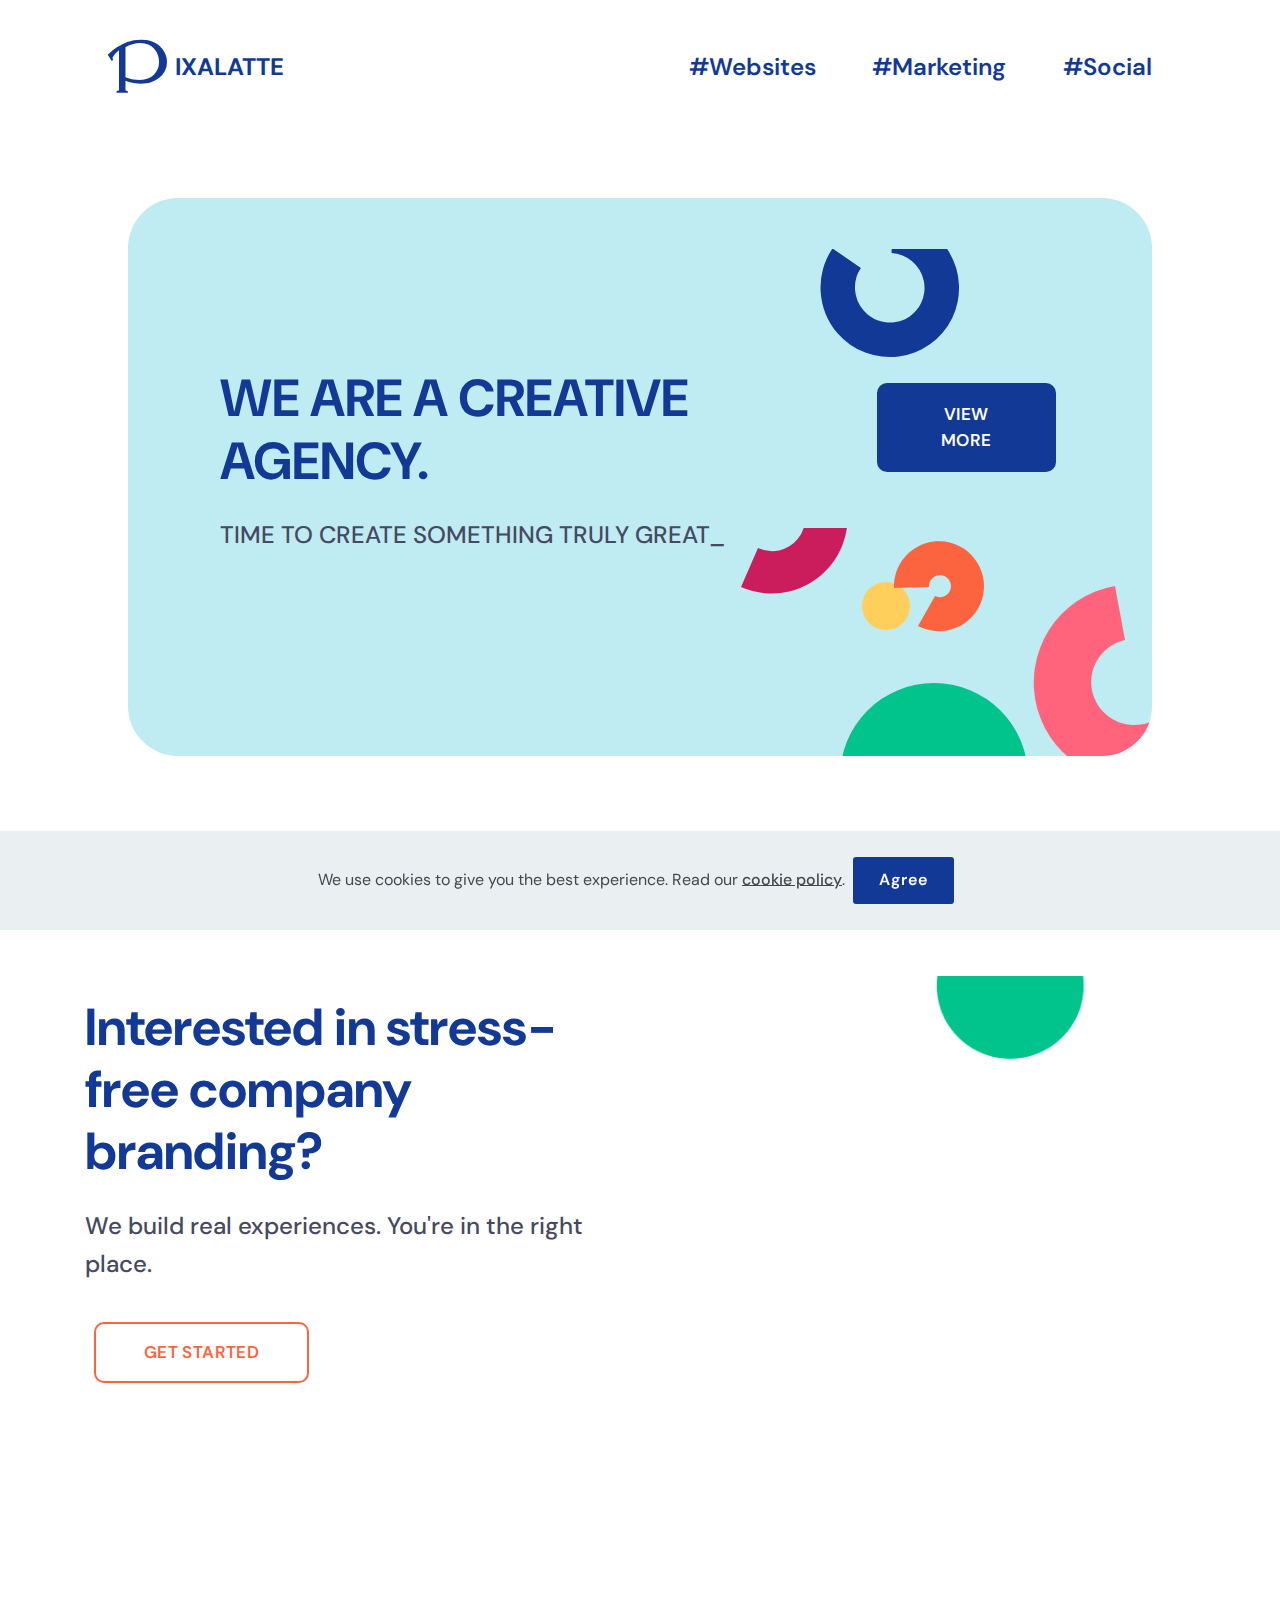
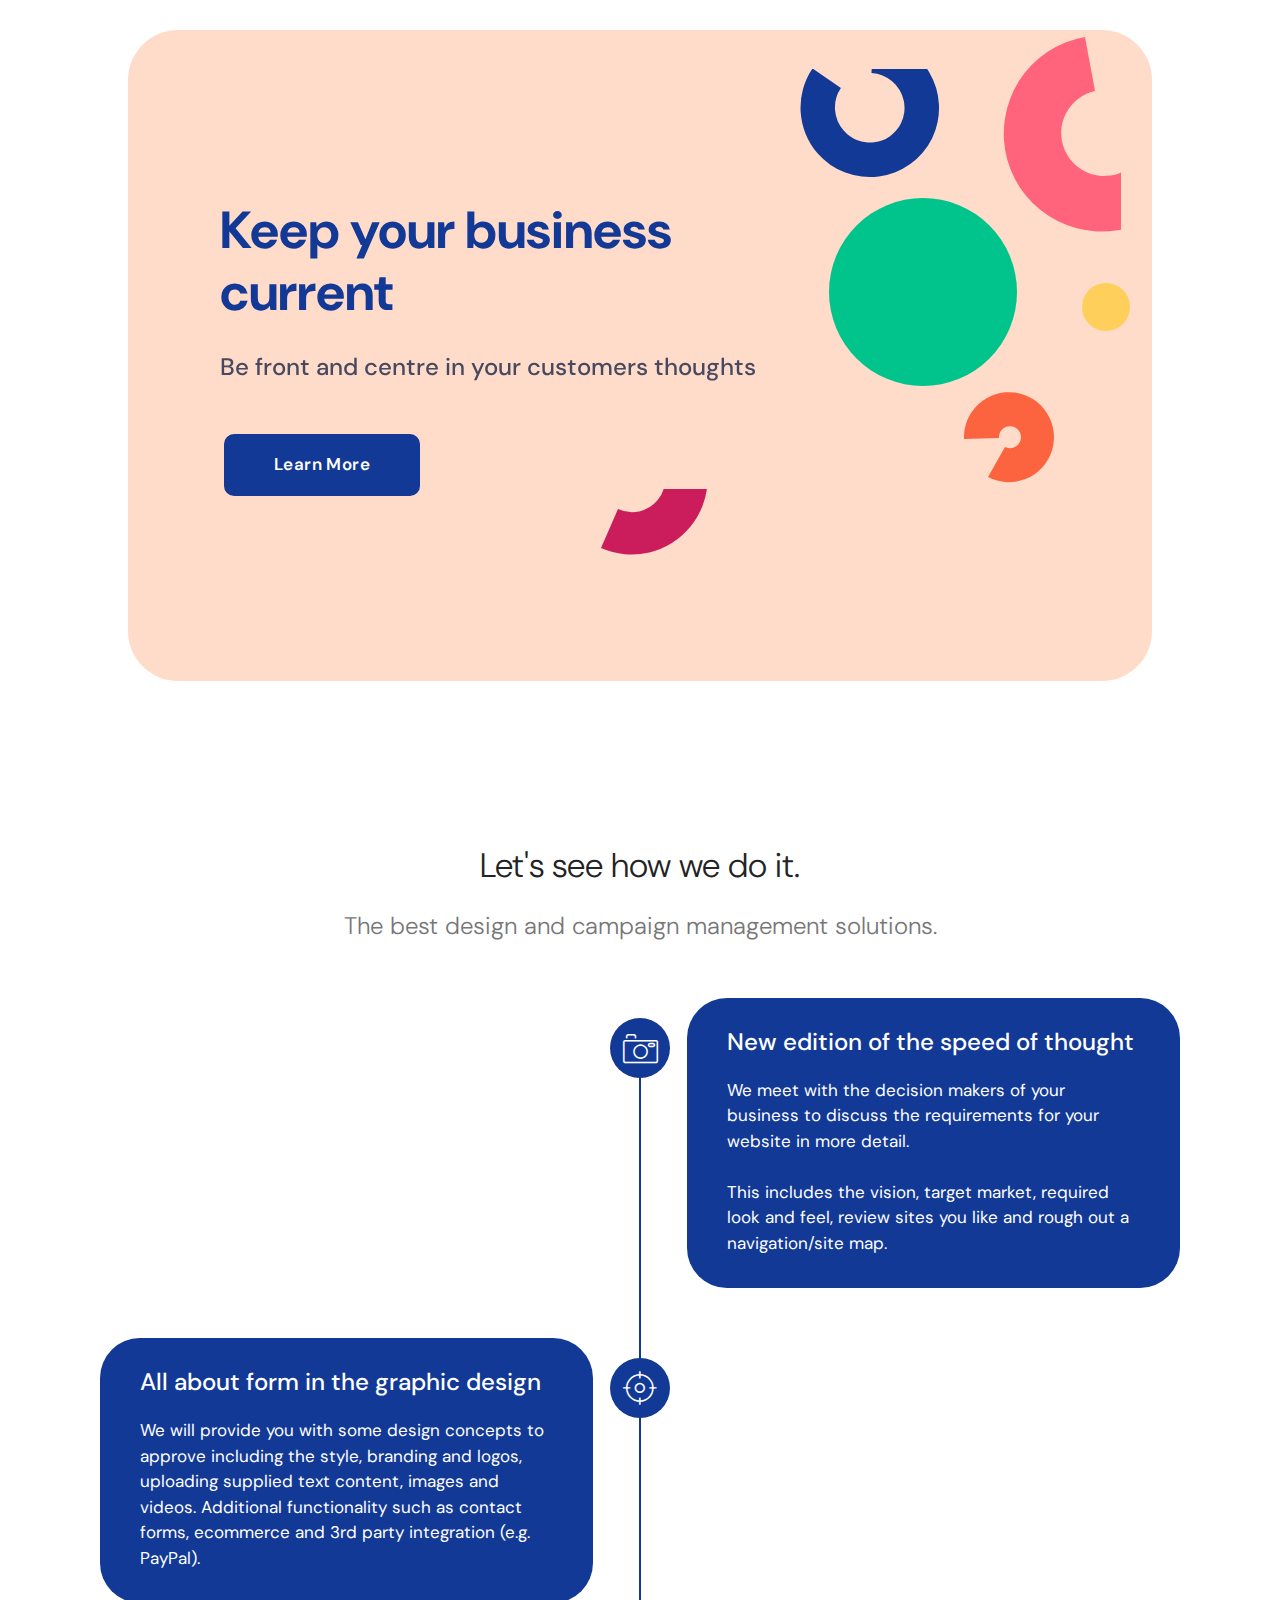
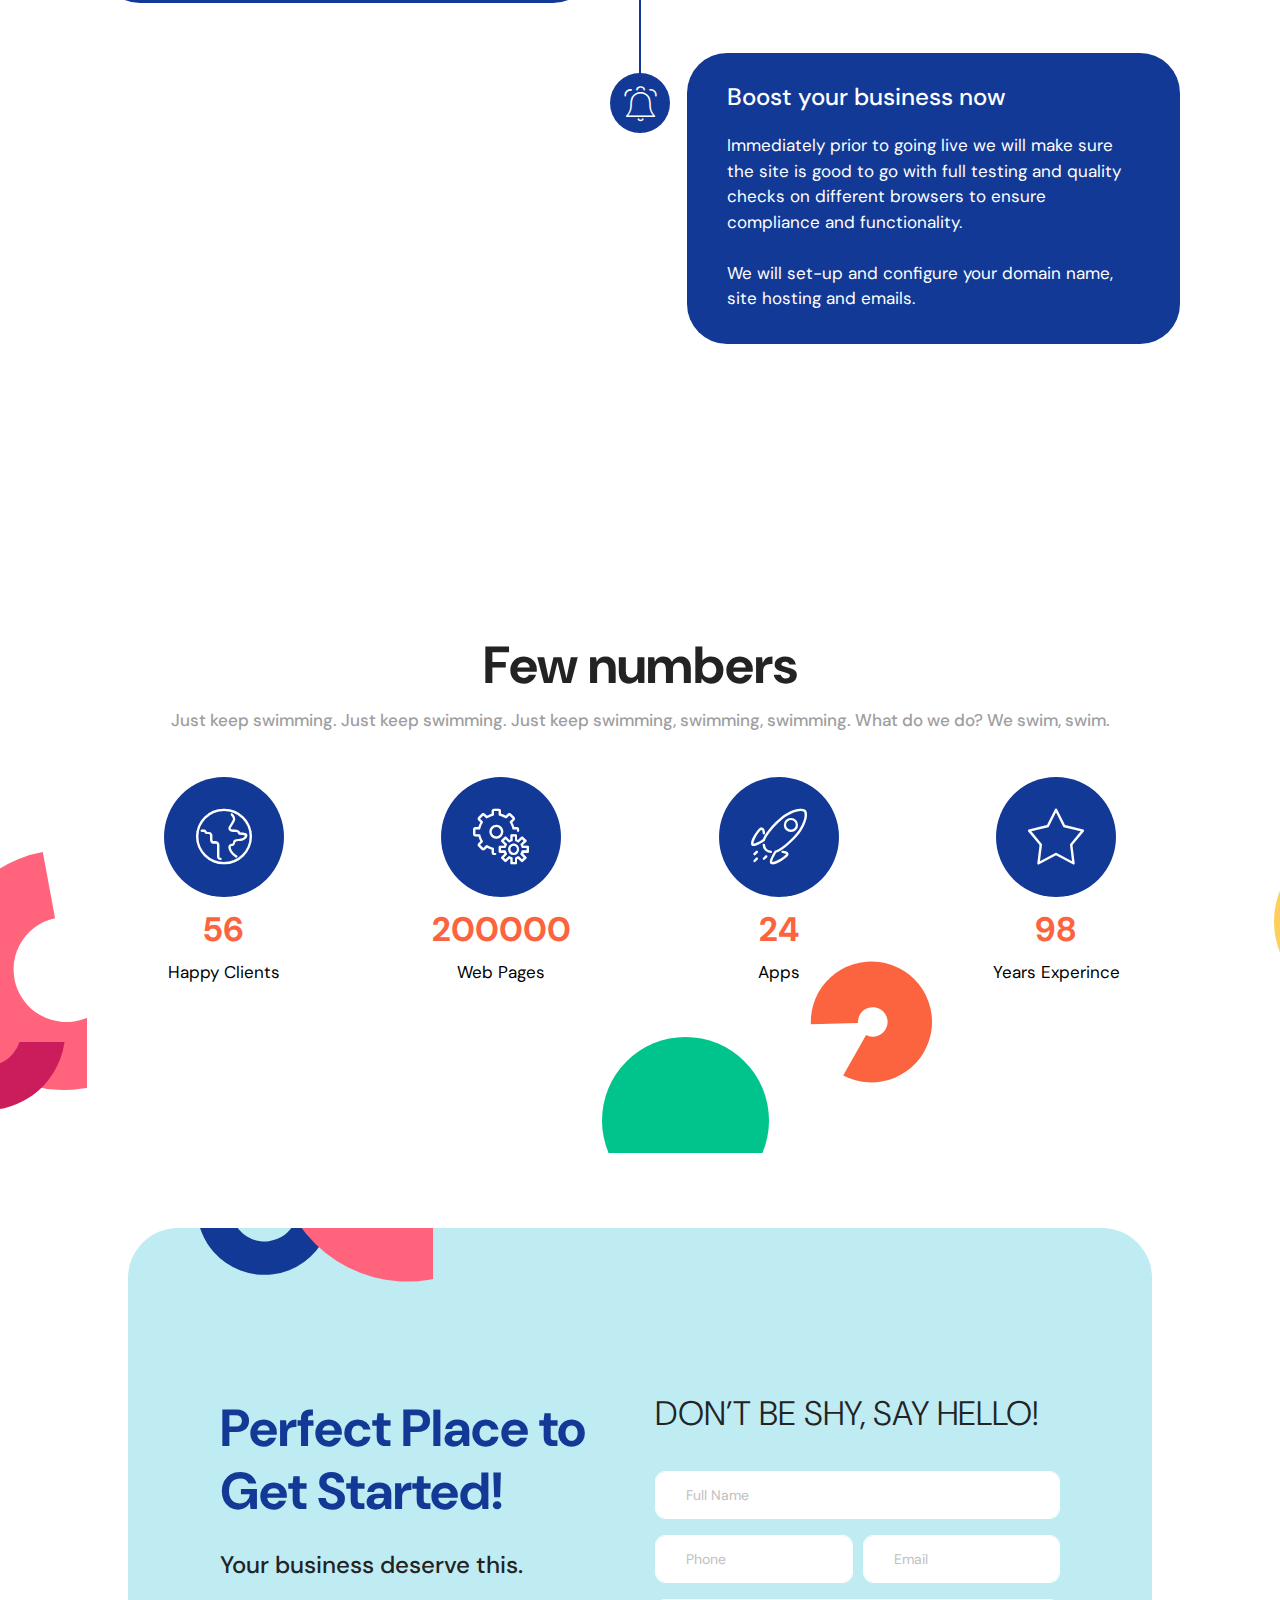
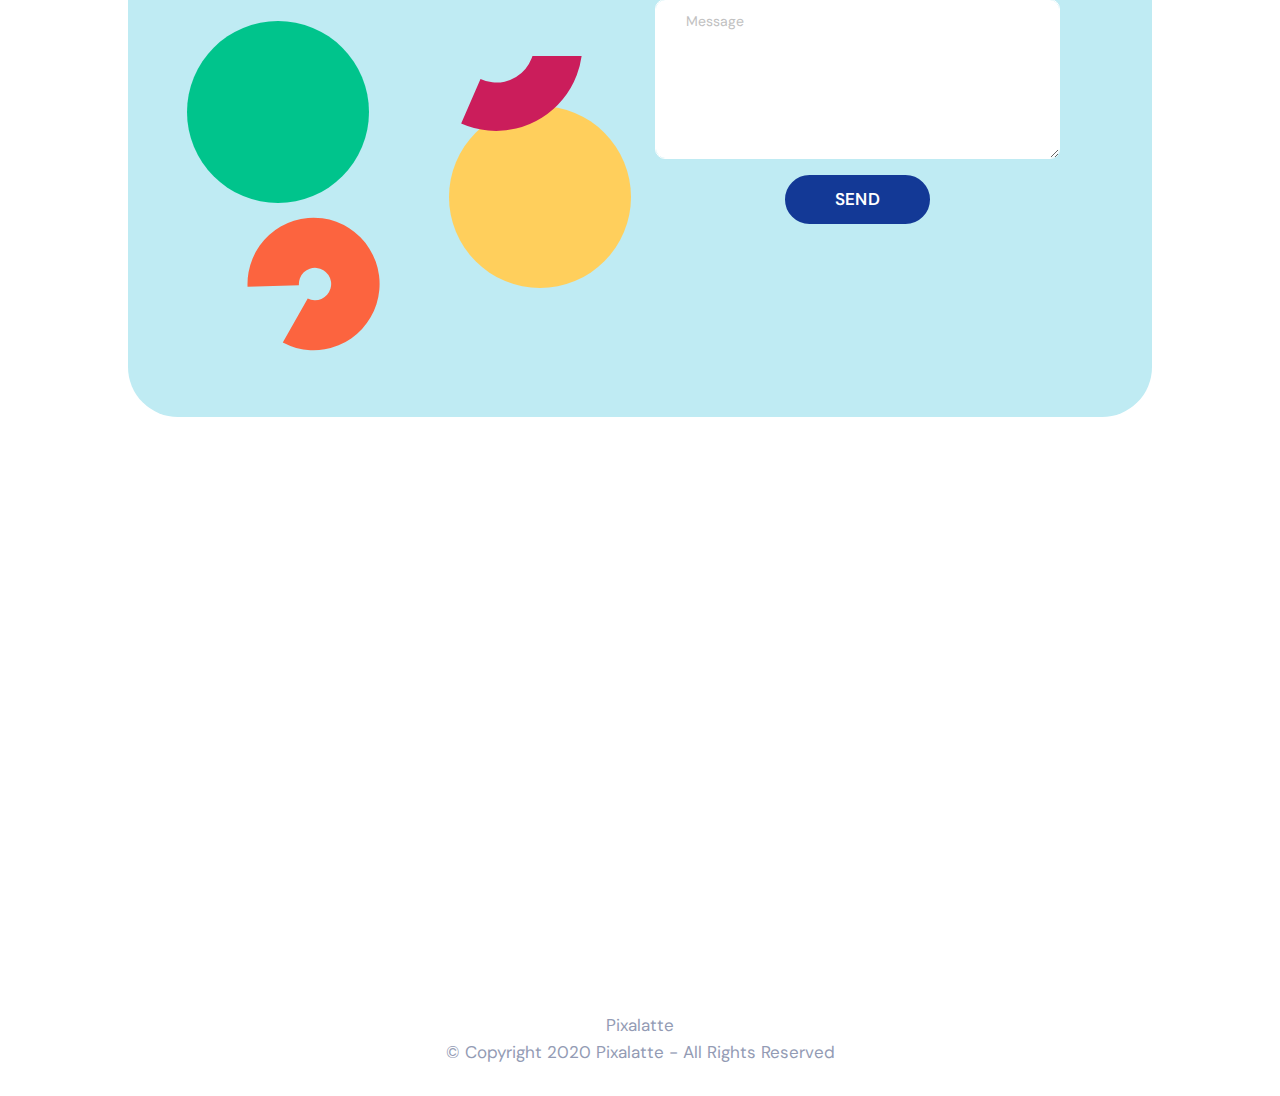
==== commit 48ce38b0: "create github pages" ====
--- a/index.html
+++ b/index.html
@@ -16,9 +16,9 @@
   <link rel="stylesheet" href="assets/bootstrap/css/bootstrap.min.css">
   <link rel="stylesheet" href="assets/bootstrap/css/bootstrap-grid.min.css">
   <link rel="stylesheet" href="assets/bootstrap/css/bootstrap-reboot.min.css">
-  <link rel="stylesheet" href="assets/dropdown/css/style.css">
   <link rel="stylesheet" href="assets/formstyler/jquery.formstyler.css">
   <link rel="stylesheet" href="assets/formstyler/jquery.formstyler.theme.css">
+  <link rel="stylesheet" href="assets/dropdown/css/style.css">
   <link rel="stylesheet" href="assets/socicon/css/styles.css">
   <link rel="stylesheet" href="assets/theme/css/style.css">
   <link rel="stylesheet" href="assets/formoid-css/recaptcha.css">
@@ -73,7 +73,7 @@
             <div class="col-xl-9">
                 <h1 class="mbr-section-title mbr-regular pb-3 align-left mbr-fonts-style mbr-bold display-1">WE ARE A CREATIVE AGENCY.&nbsp;</h1>
                 
-                <p class="mbr-text pb-3 align-left mbr-fonts-style mbr-semibold display-7">
+                <p class="mbr-text pb-3 align-left mbr-fonts-style mbr-semibold display-5">
                     TIME TO CREATE SOMETHING TRULY GREAT_</p>
             </div>
             <div class="col-xl-3 align-center d-flex flex-column">
@@ -100,12 +100,12 @@
     <div class="container align-center">
         <div class="row">
             <div class="col-md-12 col-lg-6">
-                <h1 class="mbr-section-title mbr-regular pb-3 align-left mbr-fonts-style mbr-bold display-1">Interested in a stress-free company branding?
+                <h1 class="mbr-section-title mbr-regular pb-3 align-left mbr-fonts-style mbr-bold display-1">Interested in stress-free company branding?
 </h1>
                 
-                <p class="mbr-text pb-3 align-left mbr-fonts-style mbr-semibold display-7">We build real experiences. You're in the right place.
+                <p class="mbr-text pb-3 align-left mbr-fonts-style mbr-semibold display-5">We build real experiences. You're in the right place.
 <br></p>
-                <div class="align-left mbr-section-btn"><a class="btn btn-md btn-secondary-outline display-7" href="index.html#forms02-7">GET STARTED</a></div>
+                <div class="align-left mbr-section-btn"><a class="btn btn-md btn-secondary-outline display-7" href="websites.html">GET STARTED</a></div>
             </div>
             <div class="col-lg-6 col-md-12 align-right relative jarallax__row">
                 <div class="mbr-parallax-background img1">
@@ -113,6 +113,34 @@
                 <div class="mbr-parallax-background img2">
                 </div>
                 <div class="mbr-parallax-background img3">
+                </div>
+            </div>
+        </div>
+    </div>
+</section>
+
+<section class="cid-rRXfBuOOFx" id="header02-u">
+
+    
+
+    
+    <div class="container align-center">
+        <div class="row">
+            <div class="col-md-12 col-lg-9 d-flex flex-column">
+                <h1 class="mbr-section-title mbr-regular pb-3 align-left mbr-fonts-style mbr-bold display-1">Keep your business current</h1>
+                
+                <p class="mbr-text pb-3 align-left mbr-fonts-style mbr-semibold display-5">
+                    Be front and centre in your customers thoughts</p>
+                <div class="align-left mbr-section-btn"><a class="btn btn-md btn-primary display-7" href="social.html">Learn More</a></div>
+            </div>
+            <div class="col-lg-3 col-md-12 align-center">
+                <div class="wrap">
+                    <img src="assets/images/148.svg" alt="" class="image-1 animated-elements1">
+                    <img src="assets/images/249.svg" alt="" class="image-2 animated-elements2">
+                    <img src="assets/images/350.svg" alt="" class="image-3 animated-elements3">
+                    <img src="assets/images/451.svg" alt="" class="image-4 animated-elements4">
+                    <img src="assets/images/552.svg" alt="" class="image-5 animated-elements5">
+                    <img src="assets/images/653.svg" alt="" class="image-6 animated-elements6">
                 </div>
             </div>
         </div>
@@ -195,6 +223,78 @@
     </div>
 </section>
 
+<section class="extFeatures counters cid-rRXfjHZnIF" id="counters01-t">
+
+    
+
+    
+    <div class="container">
+
+        <h2 class="mbr-section-title pb-2 mbr-bold mbr-fonts-style align-left display-1">Few numbers</h2>
+        
+
+        <h3 class="mbr-section-sub-title pb-4 mbr-normal mbr-fonts-style align-left display-7">Just keep swimming. Just keep swimming.
+            Just keep swimming, swimming, swimming. What do we do? We swim, swim.</h3>
+
+
+        <div class="media-container-row">
+
+            <div class="card p-3 col-12 col-md-6 col-lg-3">
+                <div class="card-img pb-3">
+                    <span class="mbr-iconfont mbri-globe"></span>
+                </div>
+                <div class="card-box">
+                    <h4 class="count card-title mbr-fonts-style pt-3 mbr-bold align-center display-2">56</h4>
+                    
+                    <p class="mbr-text mbr-fonts-style mbr-normal align-center display-7">Happy Clients</p>
+                </div>
+            </div>
+
+            <div class="card p-3 col-12 col-md-6 col-lg-3">
+                <div class="card-img pb-3">
+                    <span class="mbr-iconfont mbri-setting"></span>
+                </div>
+                <div class="card-box">
+                    <h4 class="count card-title mbr-fonts-style pt-3  mbr-bold align-center display-2">200000</h4>
+                    
+                    <p class="mbr-text mbr-fonts-style mbr-normal align-center display-7">Web Pages</p>
+                </div>
+            </div>
+
+            <div class="card p-3 col-12 col-md-6 col-lg-3">
+                <div class="card-img pb-3">
+                    <span class="mbr-iconfont mbri-rocket"></span>
+                </div>
+                <div class="card-box">
+                    <h4 class="count card-title mbr-fonts-style pt-3 mbr-bold align-center display-2">24</h4>
+                    
+                    <p class="mbr-text mbr-fonts-style mbr-normal align-center display-7">Apps</p>
+                </div>
+            </div>
+
+            <div class="card p-3 col-12 col-md-6 col-lg-3">
+                <div class="card-img pb-3">
+                    <span class="mbr-iconfont mbri-star"></span>
+                </div>
+                <div class="card-box">
+                    <h4 class="count card-title mbr-fonts-style pt-3 mbr-bold align-center display-2">98</h4>
+                    
+                    <p class="mbr-text mbr-fonts-style mbr-normal align-center display-7">
+                        Years Experince</p>
+                </div>
+            </div>
+        </div>
+        <div class="wrap">
+            <img src="assets/images/148.svg" alt="" class="image-1 animated-elements1">
+            <img src="assets/images/249.svg" alt="" class="image-2 animated-elements2">
+            <img src="assets/images/350.svg" alt="" class="image-3 animated-elements3">
+            <img src="assets/images/451.svg" alt="" class="image-4 animated-elements4">
+            <img src="assets/images/552.svg" alt="" class="image-5 animated-elements5">
+            <img src="assets/images/653.svg" alt="" class="image-6 animated-elements6">
+        </div>
+    </div>
+</section>
+
 <section class="form cid-rOc2usnBhZ" id="forms02-7">
     
     
@@ -204,7 +304,7 @@
                 <div class="text-wrap">
                     <h1 class="mbr-section-title mbr-regular pb-3 align-left mbr-fonts-style mbr-bold display-1">Perfect Place to Get Started!</h1>
                     
-                    <p class="mbr-text pb-3 align-left mbr-fonts-style mbr-semibold display-7">
+                    <p class="mbr-text pb-3 align-left mbr-fonts-style mbr-semibold display-5">
                         Your business deserve this.</p>
                 </div>
                 <div class="wrap">
@@ -217,7 +317,7 @@
                 </div>
             </div>
             <div class="col-lg-6 my-auto pb-4 mbr-form" data-form-type="formoid">
-                <form action="https://mobirise.com/" method="POST" class="mbr-form form-with-styler" data-form-title="Form Name"><input type="hidden" name="email" data-form-email="true" value="dmMQ/XKC55UICAqrSG961yNy1ApJIuxc/evgcvKcRlbSSpCHGtIzcYae69r+cY5zcJ46rKlRvs8/3PEJsqh5JqFdqdYdYQQCs5akEIZcxB9RgYDLN3QqhQpa7dvDstiD.w+IYweK41HJEylyL2HcirLkc4JJJdxXzJflyQVGFfgqP1EAQZZemybIap7VOq6LEpXA7Ka3pkCr1NZgacUbw8cFAVr9CNUKO1TKOehFQWASCsnvN8Aveoijt3CaIZw+i">
+                <form action="https://mobirise.com/" method="POST" class="mbr-form form-with-styler" data-form-title="Form Name"><input type="hidden" name="email" data-form-email="true" value="zkRKOkx7hByn+GtcTbutF+KuVpn5S/Z6GOhEUDfBcgjAfOgiAn1flaLhatKoerOKdunLkD4vekoSjig2NRRpWC/3HA9yU+DPTC79jiPhclgAWVCN+6GOQycVOIyO96Aw.YyDEq/iUIp9pMszkSehoNxLcns6ZB09zpgCz/QGOwGDxT1L6I0+92W+IaJLioQNfnjY3kIOo0qmX4aa1TZRwAda6mRmuJ7+uLv0wbCY4AujW1GJq+kH43ooNoO+LkSkE">
                     <div class="form-row">
                         <div hidden="hidden" data-form-alert="" class="alert alert-success col-12">Thanks for filling out the form!</div>
                         <div hidden="hidden" data-form-alert-danger="" class="alert alert-danger col-12">
@@ -289,11 +389,12 @@
   <script src="assets/parallax/jarallax.min.js"></script>
   <script src="assets/web/assets/cookies-alert-plugin/cookies-alert-core.js"></script>
   <script src="assets/web/assets/cookies-alert-plugin/cookies-alert-script.js"></script>
+  <script src="assets/formstyler/jquery.formstyler.js"></script>
+  <script src="assets/formstyler/jquery.formstyler.min.js"></script>
   <script src="assets/dropdown/js/nav-dropdown.js"></script>
   <script src="assets/dropdown/js/navbar-dropdown.js"></script>
   <script src="assets/touchswipe/jquery.touch-swipe.min.js"></script>
-  <script src="assets/formstyler/jquery.formstyler.js"></script>
-  <script src="assets/formstyler/jquery.formstyler.min.js"></script>
+  <script src="assets/viewportchecker/jquery.viewportchecker.js"></script>
   <script src="assets/theme/js/script.js"></script>
   <script src="assets/formoid/formoid.min.js"></script>
   
--- a/assets/mobirise/css/mbr-additional.css
+++ b/assets/mobirise/css/mbr-additional.css
@@ -882,6 +882,136 @@
     text-align: center;
   }
 }
+.cid-rRXfBuOOFx {
+  padding-top: 75px;
+  padding-bottom: 75px;
+  background-color: #ffffff;
+}
+.cid-rRXfBuOOFx .container {
+  overflow: hidden;
+  margin-right: auto;
+  margin-left: auto;
+  padding: 169px 92px;
+  border-radius: 50px;
+  background-color: #ffdbc9;
+  max-width: 80%;
+}
+@media (max-width: 767px) {
+  .cid-rRXfBuOOFx .container {
+    padding: 140px 15px;
+  }
+}
+.cid-rRXfBuOOFx section {
+  position: relative;
+}
+.cid-rRXfBuOOFx .mbr-section-title {
+  z-index: 70;
+  color: #133996;
+}
+.cid-rRXfBuOOFx .mbr-text,
+.cid-rRXfBuOOFx .mbr-section-btn {
+  color: #46495f;
+  z-index: 70;
+}
+.cid-rRXfBuOOFx img {
+  max-width: 100%;
+  vertical-align: middle;
+  display: inline-block;
+}
+.cid-rRXfBuOOFx .wrap {
+  position: relative;
+  float: left;
+  width: 100%;
+  min-height: 1px;
+  padding-left: 10px;
+  padding-right: 10px;
+}
+.cid-rRXfBuOOFx .image-1 {
+  position: absolute;
+  left: -95px;
+  bottom: -3px;
+  -webkit-transition: all 1s cubic-bezier(0.075, 0.82, 0.165, 1);
+  transition: all 1s cubic-bezier(0.075, 0.82, 0.165, 1);
+  will-change: transform;
+}
+.cid-rRXfBuOOFx .image-2 {
+  position: absolute;
+  left: -23%;
+  top: -75%;
+  right: auto;
+  bottom: auto;
+  -webkit-transition: all 1.2s cubic-bezier(0.165, 0.84, 0.44, 1);
+  transition: all 1.2s cubic-bezier(0.165, 0.84, 0.44, 1);
+  will-change: transform;
+}
+.cid-rRXfBuOOFx .image-3 {
+  position: absolute;
+  left: 209px;
+  bottom: -131px;
+  -webkit-transition: all 1.4s cubic-bezier(0.175, 0.885, 0.32, 1.275);
+  transition: all 1.4s cubic-bezier(0.175, 0.885, 0.32, 1.275);
+  will-change: transform;
+}
+.cid-rRXfBuOOFx .image-4 {
+  position: absolute;
+  right: -61px;
+  bottom: -52px;
+  -webkit-transition: all 1.6s cubic-bezier(0.19, 1, 0.22, 1);
+  transition: all 1.6s cubic-bezier(0.19, 1, 0.22, 1);
+  will-change: transform;
+}
+.cid-rRXfBuOOFx .image-5 {
+  position: absolute;
+  left: 77px;
+  top: 175px;
+  -webkit-transition: all 1.8s cubic-bezier(0.215, 0.61, 0.355, 1);
+  transition: all 1.8s cubic-bezier(0.215, 0.61, 0.355, 1);
+  will-change: transform;
+}
+.cid-rRXfBuOOFx .image-6 {
+  position: absolute;
+  left: -295px;
+  top: 290px;
+  -webkit-transition: all 2s cubic-bezier(0.23, 1, 0.32, 1);
+  transition: all 2s cubic-bezier(0.23, 1, 0.32, 1);
+  will-change: transform;
+}
+@media (max-width: 1199px) {
+  .cid-rRXfBuOOFx .image-6 {
+    left: -165px;
+    top: 290px;
+  }
+}
+@media (max-width: 992px) {
+  .cid-rRXfBuOOFx .image-1 {
+    bottom: -323px;
+  }
+  .cid-rRXfBuOOFx .image-2 {
+    left: -53%;
+  }
+  .cid-rRXfBuOOFx .image-3 {
+    bottom: 29px;
+  }
+  .cid-rRXfBuOOFx .image-5 {
+    left: 337px;
+    top: -65px;
+  }
+  .cid-rRXfBuOOFx .image-6 {
+    top: 60px;
+  }
+}
+@media (max-width: 767px) {
+  .cid-rRXfBuOOFx .image-1 {
+    left: 205px;
+    bottom: -273px;
+  }
+  .cid-rRXfBuOOFx .image-2 {
+    left: -27%;
+  }
+  .cid-rRXfBuOOFx .image-4 {
+    right: -101px;
+  }
+}
 .cid-rOc2tFNOBU {
   padding-top: 90px;
   padding-bottom: 90px;
@@ -1010,6 +1140,211 @@
   }
   .cid-rOc2tFNOBU .reverse .timeline-text-content {
     margin-right: 0 !important;
+  }
+}
+.cid-rRXfjHZnIF {
+  padding-top: 150px;
+  padding-bottom: 150px;
+  background-color: #ffffff;
+}
+.cid-rRXfjHZnIF img {
+  width: 15%;
+}
+.cid-rRXfjHZnIF .card {
+  -webkit-box-align: center;
+  -ms-flex-align: center;
+  align-items: center;
+}
+.cid-rRXfjHZnIF .card-box {
+  width: 100%;
+}
+.cid-rRXfjHZnIF .card-img {
+  padding: 1rem;
+  height: 120px;
+  width: 120px;
+  -webkit-box-align: center;
+  -ms-flex-align: center;
+  align-items: center;
+  -webkit-box-pack: center;
+  -ms-flex-pack: center;
+  justify-content: center;
+  display: flex;
+  background-color: #133996;
+  border-radius: 50%;
+}
+.cid-rRXfjHZnIF .card-img span {
+  color: #ffffff;
+  font-size: 3.5rem;
+}
+.cid-rRXfjHZnIF .mbr-text {
+  color: #767676;
+}
+.cid-rRXfjHZnIF p {
+  margin: 0;
+}
+@media (max-width: 576px) {
+  .cid-rRXfjHZnIF .card {
+    margin-bottom: 2rem;
+  }
+}
+.cid-rRXfjHZnIF .card-title,
+.cid-rRXfjHZnIF .card-img {
+  color: #fc643f;
+  text-align: center;
+}
+.cid-rRXfjHZnIF .mbr-section-title {
+  text-align: center;
+}
+.cid-rRXfjHZnIF .mbr-section-sub-title {
+  text-align: center;
+  color: #9e9e9e;
+}
+.cid-rRXfjHZnIF .mbr-section-title,
+.cid-rRXfjHZnIF .line-wrap {
+  text-align: center;
+}
+.cid-rRXfjHZnIF .mbr-text,
+.cid-rRXfjHZnIF .line-wrap2 {
+  text-align: center;
+  color: #000000;
+}
+.cid-rRXfjHZnIF img {
+  vertical-align: middle;
+  display: inline-block;
+}
+.cid-rRXfjHZnIF .wrap {
+  position: relative;
+  float: left;
+  width: 100%;
+  min-height: 1px;
+  padding-left: 10px;
+  padding-right: 10px;
+}
+.cid-rRXfjHZnIF .image-1 {
+  position: absolute;
+  left: -455px;
+  bottom: 107px;
+  -webkit-transition: all 1s cubic-bezier(0.075, 0.82, 0.165, 1);
+  transition: all 1s cubic-bezier(0.075, 0.82, 0.165, 1);
+  will-change: transform;
+}
+.cid-rRXfjHZnIF .image-2 {
+  position: absolute;
+  left: 517px;
+  top: 35px;
+  -webkit-transition: all 1.2s cubic-bezier(0.165, 0.84, 0.44, 1);
+  transition: all 1.2s cubic-bezier(0.165, 0.84, 0.44, 1);
+  will-change: transform;
+}
+.cid-rRXfjHZnIF .image-3 {
+  position: absolute;
+  left: 1189px;
+  bottom: -1px;
+  -webkit-transition: all 1.4s cubic-bezier(0.175, 0.885, 0.32, 1.275);
+  transition: all 1.4s cubic-bezier(0.175, 0.885, 0.32, 1.275);
+  will-change: transform;
+}
+.cid-rRXfjHZnIF .image-4 {
+  position: absolute;
+  left: auto;
+  right: 1109px;
+  bottom: -112px;
+  -webkit-transition: all 1.6s cubic-bezier(0.19, 1, 0.22, 1);
+  transition: all 1.6s cubic-bezier(0.19, 1, 0.22, 1);
+  will-change: transform;
+}
+.cid-rRXfjHZnIF .image-5 {
+  position: absolute;
+  left: 707px;
+  top: -65px;
+  -webkit-transition: all 1.8s cubic-bezier(0.215, 0.61, 0.355, 1);
+  transition: all 1.8s cubic-bezier(0.215, 0.61, 0.355, 1);
+  will-change: transform;
+}
+.cid-rRXfjHZnIF .image-6 {
+  position: absolute;
+  left: -155px;
+  top: 40px;
+  -webkit-transition: all 2s cubic-bezier(0.23, 1, 0.32, 1);
+  transition: all 2s cubic-bezier(0.23, 1, 0.32, 1);
+  will-change: transform;
+}
+@media (max-width: 1199px) {
+  .cid-rRXfjHZnIF .image-1 {
+    left: -175px;
+    bottom: 349px;
+  }
+  .cid-rRXfjHZnIF .image-2 {
+    left: 677px;
+    top: -475px;
+  }
+  .cid-rRXfjHZnIF .image-3 {
+    left: 469px;
+    bottom: -61px;
+  }
+  .cid-rRXfjHZnIF .image-4 {
+    right: 99px;
+    bottom: -192px;
+  }
+  .cid-rRXfjHZnIF .image-5 {
+    left: 7px;
+    top: -45px;
+  }
+  .cid-rRXfjHZnIF .image-6 {
+    left: 215px;
+    top: -460px;
+  }
+}
+@media (max-width: 992px) {
+  .cid-rRXfjHZnIF .image-1 {
+    bottom: 287px;
+    left: -285px;
+  }
+  .cid-rRXfjHZnIF .image-2 {
+    top: -385px;
+    left: 807px;
+  }
+  .cid-rRXfjHZnIF .image-3 {
+    left: -98px;
+    bottom: 139px;
+  }
+  .cid-rRXfjHZnIF .image-4 {
+    right: 49px;
+    bottom: -102px;
+  }
+  .cid-rRXfjHZnIF .image-5 {
+    left: 207px;
+    top: -45px;
+  }
+  .cid-rRXfjHZnIF .image-6 {
+    left: -165px;
+    top: 40px;
+  }
+}
+@media (max-width: 767px) {
+  .cid-rRXfjHZnIF .image-1 {
+    left: -185px;
+    bottom: 937px;
+  }
+  .cid-rRXfjHZnIF .image-2 {
+    top: -685px;
+    left: 477px;
+  }
+  .cid-rRXfjHZnIF .image-3 {
+    left: -41px;
+    bottom: 539px;
+  }
+  .cid-rRXfjHZnIF .image-4 {
+    bottom: 288px;
+    right: 99px;
+  }
+  .cid-rRXfjHZnIF .image-5 {
+    left: -93px;
+    top: -245px;
+  }
+  .cid-rRXfjHZnIF .image-6 {
+    left: 205px;
+    top: -80px;
   }
 }
 .cid-rOc2usnBhZ {
@@ -1236,394 +1571,6 @@
   .cid-rOc2uJVmqd .map1 {
     padding-bottom: 2rem;
   }
-}
-.cid-rOc2vmKyni {
-  padding-top: 30px;
-  padding-bottom: 30px;
-  background-color: #ffffff;
-}
-.cid-rOc2vmKyni p {
-  color: #939bb4;
-}
-.cid-rRSDMiynHm .container {
-  max-width: 1110px;
-}
-.cid-rRSDMiynHm .navbar-dropdown {
-  position: relative !important;
-  top: 0;
-  left: 0;
-  padding: 0.5rem 1rem;
-}
-.cid-rRSDMiynHm .collapsed {
-  -webkit-box-orient: horizontal !important;
-  -webkit-box-direction: normal !important;
-  -ms-flex-direction: row !important;
-  flex-direction: row !important;
-}
-.cid-rRSDMiynHm .collapsed .dropdown-menu .dropdown-item:before {
-  display: none;
-}
-.cid-rRSDMiynHm .collapsed .dropdown .dropdown-menu .dropdown-item {
-  padding: 0.235em 1.5em 0.235em 1.5em !important;
-  -webkit-transition: none;
-  transition: none;
-  margin: 0 !important;
-}
-.cid-rRSDMiynHm .navbar-brand {
-  min-width: 15%;
-  -ms-flex-negative: 0;
-  flex-shrink: 0;
-  -webkit-box-align: center;
-  -ms-flex-align: center;
-  align-items: center;
-  margin-right: 0;
-  padding: 0;
-  -webkit-transition: font-size 0.25s;
-  transition: font-size 0.25s;
-  word-break: break-word;
-  z-index: 1;
-  font-size: 3.7rem !important;
-}
-.cid-rRSDMiynHm .navbar-brand span {
-  margin-right: 0 !important;
-}
-.cid-rRSDMiynHm .navbar-brand .navbar-caption {
-  line-height: inherit !important;
-}
-.cid-rRSDMiynHm .navbar-brand .navbar-logo a {
-  outline: none;
-}
-.cid-rRSDMiynHm .navbar-brand .navbar-logo a span {
-  color: #fc643f;
-}
-.cid-rRSDMiynHm .nav-item:focus,
-.cid-rRSDMiynHm .nav-link:focus {
-  outline: none;
-}
-.cid-rRSDMiynHm .text-white:hover,
-.cid-rRSDMiynHm .text-white:active,
-.cid-rRSDMiynHm .text-white:focus {
-  color: white !important;
-}
-.cid-rRSDMiynHm .dropdown-menu {
-  background-color: #ffffff !important;
-}
-.cid-rRSDMiynHm .navbar .dropdown.open > .dropdown-menu {
-  border-radius: 10px;
-  -webkit-box-shadow: 0 10px 55px 5px rgba(25, 74, 195, 0.35);
-  box-shadow: 0 10px 55px 5px rgba(25, 74, 195, 0.35);
-  display: block;
-}
-.cid-rRSDMiynHm .nav-item:hover .nav-link:before {
-  opacity: 1 !important;
-}
-@media (min-width: 992px) {
-  .cid-rRSDMiynHm .nav-item .nav-link {
-    position: relative;
-  }
-}
-.cid-rRSDMiynHm .dropdown .dropdown-menu .dropdown-item {
-  width: auto;
-  -webkit-transition: all 0.25s ease-in-out;
-  transition: all 0.25s ease-in-out;
-}
-.cid-rRSDMiynHm .dropdown .dropdown-menu .dropdown-item::after {
-  right: 0.5rem;
-}
-.cid-rRSDMiynHm .dropdown .dropdown-menu .dropdown-item:hover {
-  padding-left: 2rem;
-  padding-right: 1rem;
-}
-.cid-rRSDMiynHm .dropdown .dropdown-menu .dropdown-item .mbr-iconfont {
-  margin-left: -1.8rem;
-  padding-right: 1rem;
-  font-size: inherit;
-}
-.cid-rRSDMiynHm .dropdown .dropdown-menu .dropdown-item .mbr-iconfont:before {
-  display: inline-block;
-  -webkit-transform: scale(1, 1);
-  transform: scale(1, 1);
-  -webkit-transition: all 0.25s ease-in-out;
-  transition: all 0.25s ease-in-out;
-}
-.cid-rRSDMiynHm .navbar {
-  min-height: 77px;
-  margin-top: 12.5px;
-  margin-bottom: 2.5px;
-  -webkit-transition: all 0.3s;
-  transition: all 0.3s;
-  background: #ffffff;
-}
-.cid-rRSDMiynHm .navbar .container.opened {
-  -webkit-transition: all 0.3s;
-  transition: all 0.3s;
-  background: #ffffff !important;
-}
-.cid-rRSDMiynHm .navbar .container .dropdown-item {
-  padding: 0.235rem 1.5rem;
-}
-.cid-rRSDMiynHm .navbar .container .navbar-collapse {
-  -webkit-box-pack: end;
-  -ms-flex-pack: end;
-  justify-content: flex-end;
-  z-index: 1;
-}
-.cid-rRSDMiynHm .navbar .container.collapsed .nav-item .nav-link::before {
-  display: none;
-}
-.cid-rRSDMiynHm .navbar .container.collapsed.opened .dropdown-menu {
-  top: 0;
-}
-.cid-rRSDMiynHm .navbar .container.collapsed .dropdown-menu {
-  background: transparent !important;
-}
-.cid-rRSDMiynHm .navbar .container.collapsed .dropdown-menu .dropdown-submenu {
-  left: 0 !important;
-}
-.cid-rRSDMiynHm .navbar .container.collapsed .dropdown-menu .dropdown-item:after {
-  right: auto;
-}
-.cid-rRSDMiynHm .navbar .container.collapsed .dropdown-menu .dropdown-toggle[data-toggle="dropdown-submenu"]:after {
-  margin-left: 0.25rem;
-  border-top: 0.35em solid;
-  border-right: 0.35em solid transparent;
-  border-left: 0.35em solid transparent;
-  border-bottom: 0;
-  top: 55%;
-}
-.cid-rRSDMiynHm .navbar .container.collapsed ul.navbar-nav li {
-  margin: auto;
-}
-.cid-rRSDMiynHm .navbar .container.collapsed .dropdown-menu .dropdown-item {
-  padding: 0.25rem 1.5rem;
-  text-align: center;
-}
-.cid-rRSDMiynHm .navbar .container.collapsed .icons-menu {
-  padding-left: 0;
-  padding-top: 0.5rem;
-  padding-bottom: 0.5rem;
-  color: #133996;
-}
-@media (max-width: 991px) {
-  .cid-rRSDMiynHm .navbar .container .nav-item .nav-link::before {
-    display: none;
-  }
-  .cid-rRSDMiynHm .navbar .container.opened .dropdown-menu {
-    top: 0;
-  }
-  .cid-rRSDMiynHm .navbar .container .dropdown-menu {
-    background: transparent !important;
-  }
-  .cid-rRSDMiynHm .navbar .container .dropdown-menu .dropdown-submenu {
-    left: 0 !important;
-  }
-  .cid-rRSDMiynHm .navbar .container .dropdown-menu .dropdown-item:after {
-    right: auto;
-  }
-  .cid-rRSDMiynHm .navbar .container .dropdown-menu .dropdown-toggle[data-toggle="dropdown-submenu"]:after {
-    margin-left: 0.25rem;
-    border-top: 0.35em solid;
-    border-right: 0.35em solid transparent;
-    border-left: 0.35em solid transparent;
-    border-bottom: 0;
-    top: 55%;
-  }
-  .cid-rRSDMiynHm .navbar .container ul.navbar-nav li {
-    margin: auto;
-  }
-  .cid-rRSDMiynHm .navbar .container ul.navbar-nav li a {
-    padding: 10px !important;
-  }
-  .cid-rRSDMiynHm .navbar .container .dropdown-menu .dropdown-item {
-    padding: 0.25rem 1.5rem !important;
-    text-align: center;
-  }
-  .cid-rRSDMiynHm .navbar .container .navbar-brand {
-    -ms-flex-negative: initial;
-    flex-shrink: initial;
-    -ms-flex-preferred-size: auto;
-    flex-basis: auto;
-    word-break: break-word;
-    font-size: 3.7rem !important;
-    -webkit-transition: font-size 0.25s;
-    transition: font-size 0.25s;
-  }
-  .cid-rRSDMiynHm .navbar .container .navbar-buttons .btn {
-    margin: 10px 0 0 0 !important;
-  }
-  .cid-rRSDMiynHm .navbar .container .navbar-toggler {
-    -ms-flex-preferred-size: auto;
-    flex-basis: auto;
-  }
-  .cid-rRSDMiynHm .navbar .container .icons-menu {
-    padding-left: 0;
-    padding-top: 1rem;
-    padding-bottom: 0.5rem;
-    color: #133996;
-  }
-}
-.cid-rRSDMiynHm .navbar .container.navbar-short {
-  background: #ffffff !important;
-  min-height: 60px;
-}
-.cid-rRSDMiynHm .navbar .container.navbar-short .navbar-logo {
-  font-size: 3.7rem !important;
-  -webkit-transition: font-size 0.25s;
-  transition: font-size 0.25s;
-}
-.cid-rRSDMiynHm .navbar .container.navbar-short .navbar-logo a .mbr-iconfont {
-  font-size: 3.7rem !important;
-  -webkit-transition: font-size 0.25s;
-  transition: font-size 0.25s;
-}
-.cid-rRSDMiynHm .navbar .container.navbar-short .navbar-brand {
-  padding: 0;
-}
-.cid-rRSDMiynHm .dropdown-item.active,
-.cid-rRSDMiynHm .dropdown-item:active {
-  background-color: transparent;
-}
-.cid-rRSDMiynHm .nav-dropdown .link.dropdown-toggle {
-  margin-right: 1.667em;
-}
-.cid-rRSDMiynHm .nav-dropdown .link.dropdown-toggle[aria-expanded="true"] {
-  margin-right: 0;
-  padding: 0.667em 1.667em;
-}
-.cid-rRSDMiynHm .navbar.navbar-expand-lg .dropdown .dropdown-menu {
-  background: #ffffff;
-}
-.cid-rRSDMiynHm .navbar.navbar-expand-lg .dropdown .dropdown-menu .dropdown-submenu {
-  margin: 0;
-  left: 100%;
-}
-.cid-rRSDMiynHm .navbar-expand-lg .btn {
-  margin-top: 10px !important;
-}
-.cid-rRSDMiynHm ul.navbar-nav {
-  -ms-flex-wrap: wrap;
-  flex-wrap: wrap;
-}
-.cid-rRSDMiynHm .navbar-buttons {
-  text-align: center;
-}
-.cid-rRSDMiynHm .navbar-buttons .btn {
-  padding: 12px 33px !important;
-  margin: 0 0 0 15px !important;
-}
-.cid-rRSDMiynHm button.navbar-toggler {
-  outline: none;
-  width: 31px;
-  height: 20px;
-  cursor: pointer;
-  -webkit-transition: all 0.2s;
-  transition: all 0.2s;
-  position: relative;
-  -webkit-align-self: center;
-  -ms-flex-item-align: center;
-  align-self: center;
-}
-.cid-rRSDMiynHm button.navbar-toggler .hamburger span {
-  position: absolute;
-  right: 0;
-  width: 30px;
-  height: 2px;
-  border-right: 5px;
-  background-color: #133996;
-}
-.cid-rRSDMiynHm button.navbar-toggler .hamburger span:nth-child(1) {
-  top: 0;
-  -webkit-transition: all 0.2s;
-  transition: all 0.2s;
-}
-.cid-rRSDMiynHm button.navbar-toggler .hamburger span:nth-child(2) {
-  top: 8px;
-  -webkit-transition: all 0.15s;
-  transition: all 0.15s;
-}
-.cid-rRSDMiynHm button.navbar-toggler .hamburger span:nth-child(3) {
-  top: 8px;
-  -webkit-transition: all 0.15s;
-  transition: all 0.15s;
-}
-.cid-rRSDMiynHm button.navbar-toggler .hamburger span:nth-child(4) {
-  top: 16px;
-  -webkit-transition: all 0.2s;
-  transition: all 0.2s;
-}
-.cid-rRSDMiynHm nav.opened .hamburger span:nth-child(1) {
-  top: 8px;
-  width: 0;
-  opacity: 0;
-  right: 50%;
-  -webkit-transition: all 0.2s;
-  transition: all 0.2s;
-}
-.cid-rRSDMiynHm nav.opened .hamburger span:nth-child(2) {
-  -webkit-transform: rotate(45deg);
-  transform: rotate(45deg);
-  -webkit-transition: all 0.25s;
-  transition: all 0.25s;
-}
-.cid-rRSDMiynHm nav.opened .hamburger span:nth-child(3) {
-  -webkit-transform: rotate(-45deg);
-  transform: rotate(-45deg);
-  -webkit-transition: all 0.25s;
-  transition: all 0.25s;
-}
-.cid-rRSDMiynHm nav.opened .hamburger span:nth-child(4) {
-  top: 8px;
-  width: 0;
-  opacity: 0;
-  right: 50%;
-  -webkit-transition: all 0.2s;
-  transition: all 0.2s;
-}
-.cid-rRSDMiynHm .nav-link {
-  font-weight: 600 !important;
-}
-.cid-rRSDMiynHm a.nav-link {
-  -webkit-box-pack: center;
-  -ms-flex-pack: center;
-  justify-content: center;
-  display: flex;
-  -webkit-box-align: center;
-  -ms-flex-align: center;
-  align-items: center;
-}
-.cid-rRSDMiynHm .mbr-iconfont {
-  padding-right: 0.5rem;
-}
-.cid-rRSDMiynHm .icons-menu {
-  -ms-flex-wrap: wrap;
-  flex-wrap: wrap;
-  display: flex;
-  -webkit-box-pack: center;
-  -ms-flex-pack: center;
-  justify-content: center;
-  padding-left: 1rem;
-  text-align: center;
-  color: #133996;
-}
-.cid-rRSDMiynHm .icons-menu span {
-  font-size: 26px;
-}
-@media screen and (-ms-high-contrast: active), (-ms-high-contrast: none) {
-  .cid-rRSDMiynHm .navbar {
-    height: 77px;
-  }
-  .cid-rRSDMiynHm .navbar.opened {
-    height: auto;
-  }
-}
-.cid-rRSDMiynHm .mbr-semibold {
-  font-weight: 600 !important;
-}
-.cid-rRSDMiynHm .firstlink {
-  color: #fc643f !important;
-}
-.cid-rRSDMiynHm .firstlink:hover {
-  color: #fc643f !important;
 }
 .cid-rOc2vmKyni {
   padding-top: 30px;
--- a/assets/mobirise/css/mbr-additional.css
+++ b/assets/mobirise/css/mbr-additional.css
@@ -882,6 +882,136 @@
     text-align: center;
   }
 }
+.cid-rRXfBuOOFx {
+  padding-top: 75px;
+  padding-bottom: 75px;
+  background-color: #ffffff;
+}
+.cid-rRXfBuOOFx .container {
+  overflow: hidden;
+  margin-right: auto;
+  margin-left: auto;
+  padding: 169px 92px;
+  border-radius: 50px;
+  background-color: #ffdbc9;
+  max-width: 80%;
+}
+@media (max-width: 767px) {
+  .cid-rRXfBuOOFx .container {
+    padding: 140px 15px;
+  }
+}
+.cid-rRXfBuOOFx section {
+  position: relative;
+}
+.cid-rRXfBuOOFx .mbr-section-title {
+  z-index: 70;
+  color: #133996;
+}
+.cid-rRXfBuOOFx .mbr-text,
+.cid-rRXfBuOOFx .mbr-section-btn {
+  color: #46495f;
+  z-index: 70;
+}
+.cid-rRXfBuOOFx img {
+  max-width: 100%;
+  vertical-align: middle;
+  display: inline-block;
+}
+.cid-rRXfBuOOFx .wrap {
+  position: relative;
+  float: left;
+  width: 100%;
+  min-height: 1px;
+  padding-left: 10px;
+  padding-right: 10px;
+}
+.cid-rRXfBuOOFx .image-1 {
+  position: absolute;
+  left: -95px;
+  bottom: -3px;
+  -webkit-transition: all 1s cubic-bezier(0.075, 0.82, 0.165, 1);
+  transition: all 1s cubic-bezier(0.075, 0.82, 0.165, 1);
+  will-change: transform;
+}
+.cid-rRXfBuOOFx .image-2 {
+  position: absolute;
+  left: -23%;
+  top: -75%;
+  right: auto;
+  bottom: auto;
+  -webkit-transition: all 1.2s cubic-bezier(0.165, 0.84, 0.44, 1);
+  transition: all 1.2s cubic-bezier(0.165, 0.84, 0.44, 1);
+  will-change: transform;
+}
+.cid-rRXfBuOOFx .image-3 {
+  position: absolute;
+  left: 209px;
+  bottom: -131px;
+  -webkit-transition: all 1.4s cubic-bezier(0.175, 0.885, 0.32, 1.275);
+  transition: all 1.4s cubic-bezier(0.175, 0.885, 0.32, 1.275);
+  will-change: transform;
+}
+.cid-rRXfBuOOFx .image-4 {
+  position: absolute;
+  right: -61px;
+  bottom: -52px;
+  -webkit-transition: all 1.6s cubic-bezier(0.19, 1, 0.22, 1);
+  transition: all 1.6s cubic-bezier(0.19, 1, 0.22, 1);
+  will-change: transform;
+}
+.cid-rRXfBuOOFx .image-5 {
+  position: absolute;
+  left: 77px;
+  top: 175px;
+  -webkit-transition: all 1.8s cubic-bezier(0.215, 0.61, 0.355, 1);
+  transition: all 1.8s cubic-bezier(0.215, 0.61, 0.355, 1);
+  will-change: transform;
+}
+.cid-rRXfBuOOFx .image-6 {
+  position: absolute;
+  left: -295px;
+  top: 290px;
+  -webkit-transition: all 2s cubic-bezier(0.23, 1, 0.32, 1);
+  transition: all 2s cubic-bezier(0.23, 1, 0.32, 1);
+  will-change: transform;
+}
+@media (max-width: 1199px) {
+  .cid-rRXfBuOOFx .image-6 {
+    left: -165px;
+    top: 290px;
+  }
+}
+@media (max-width: 992px) {
+  .cid-rRXfBuOOFx .image-1 {
+    bottom: -323px;
+  }
+  .cid-rRXfBuOOFx .image-2 {
+    left: -53%;
+  }
+  .cid-rRXfBuOOFx .image-3 {
+    bottom: 29px;
+  }
+  .cid-rRXfBuOOFx .image-5 {
+    left: 337px;
+    top: -65px;
+  }
+  .cid-rRXfBuOOFx .image-6 {
+    top: 60px;
+  }
+}
+@media (max-width: 767px) {
+  .cid-rRXfBuOOFx .image-1 {
+    left: 205px;
+    bottom: -273px;
+  }
+  .cid-rRXfBuOOFx .image-2 {
+    left: -27%;
+  }
+  .cid-rRXfBuOOFx .image-4 {
+    right: -101px;
+  }
+}
 .cid-rOc2tFNOBU {
   padding-top: 90px;
   padding-bottom: 90px;
@@ -1010,6 +1140,211 @@
   }
   .cid-rOc2tFNOBU .reverse .timeline-text-content {
     margin-right: 0 !important;
+  }
+}
+.cid-rRXfjHZnIF {
+  padding-top: 150px;
+  padding-bottom: 150px;
+  background-color: #ffffff;
+}
+.cid-rRXfjHZnIF img {
+  width: 15%;
+}
+.cid-rRXfjHZnIF .card {
+  -webkit-box-align: center;
+  -ms-flex-align: center;
+  align-items: center;
+}
+.cid-rRXfjHZnIF .card-box {
+  width: 100%;
+}
+.cid-rRXfjHZnIF .card-img {
+  padding: 1rem;
+  height: 120px;
+  width: 120px;
+  -webkit-box-align: center;
+  -ms-flex-align: center;
+  align-items: center;
+  -webkit-box-pack: center;
+  -ms-flex-pack: center;
+  justify-content: center;
+  display: flex;
+  background-color: #133996;
+  border-radius: 50%;
+}
+.cid-rRXfjHZnIF .card-img span {
+  color: #ffffff;
+  font-size: 3.5rem;
+}
+.cid-rRXfjHZnIF .mbr-text {
+  color: #767676;
+}
+.cid-rRXfjHZnIF p {
+  margin: 0;
+}
+@media (max-width: 576px) {
+  .cid-rRXfjHZnIF .card {
+    margin-bottom: 2rem;
+  }
+}
+.cid-rRXfjHZnIF .card-title,
+.cid-rRXfjHZnIF .card-img {
+  color: #fc643f;
+  text-align: center;
+}
+.cid-rRXfjHZnIF .mbr-section-title {
+  text-align: center;
+}
+.cid-rRXfjHZnIF .mbr-section-sub-title {
+  text-align: center;
+  color: #9e9e9e;
+}
+.cid-rRXfjHZnIF .mbr-section-title,
+.cid-rRXfjHZnIF .line-wrap {
+  text-align: center;
+}
+.cid-rRXfjHZnIF .mbr-text,
+.cid-rRXfjHZnIF .line-wrap2 {
+  text-align: center;
+  color: #000000;
+}
+.cid-rRXfjHZnIF img {
+  vertical-align: middle;
+  display: inline-block;
+}
+.cid-rRXfjHZnIF .wrap {
+  position: relative;
+  float: left;
+  width: 100%;
+  min-height: 1px;
+  padding-left: 10px;
+  padding-right: 10px;
+}
+.cid-rRXfjHZnIF .image-1 {
+  position: absolute;
+  left: -455px;
+  bottom: 107px;
+  -webkit-transition: all 1s cubic-bezier(0.075, 0.82, 0.165, 1);
+  transition: all 1s cubic-bezier(0.075, 0.82, 0.165, 1);
+  will-change: transform;
+}
+.cid-rRXfjHZnIF .image-2 {
+  position: absolute;
+  left: 517px;
+  top: 35px;
+  -webkit-transition: all 1.2s cubic-bezier(0.165, 0.84, 0.44, 1);
+  transition: all 1.2s cubic-bezier(0.165, 0.84, 0.44, 1);
+  will-change: transform;
+}
+.cid-rRXfjHZnIF .image-3 {
+  position: absolute;
+  left: 1189px;
+  bottom: -1px;
+  -webkit-transition: all 1.4s cubic-bezier(0.175, 0.885, 0.32, 1.275);
+  transition: all 1.4s cubic-bezier(0.175, 0.885, 0.32, 1.275);
+  will-change: transform;
+}
+.cid-rRXfjHZnIF .image-4 {
+  position: absolute;
+  left: auto;
+  right: 1109px;
+  bottom: -112px;
+  -webkit-transition: all 1.6s cubic-bezier(0.19, 1, 0.22, 1);
+  transition: all 1.6s cubic-bezier(0.19, 1, 0.22, 1);
+  will-change: transform;
+}
+.cid-rRXfjHZnIF .image-5 {
+  position: absolute;
+  left: 707px;
+  top: -65px;
+  -webkit-transition: all 1.8s cubic-bezier(0.215, 0.61, 0.355, 1);
+  transition: all 1.8s cubic-bezier(0.215, 0.61, 0.355, 1);
+  will-change: transform;
+}
+.cid-rRXfjHZnIF .image-6 {
+  position: absolute;
+  left: -155px;
+  top: 40px;
+  -webkit-transition: all 2s cubic-bezier(0.23, 1, 0.32, 1);
+  transition: all 2s cubic-bezier(0.23, 1, 0.32, 1);
+  will-change: transform;
+}
+@media (max-width: 1199px) {
+  .cid-rRXfjHZnIF .image-1 {
+    left: -175px;
+    bottom: 349px;
+  }
+  .cid-rRXfjHZnIF .image-2 {
+    left: 677px;
+    top: -475px;
+  }
+  .cid-rRXfjHZnIF .image-3 {
+    left: 469px;
+    bottom: -61px;
+  }
+  .cid-rRXfjHZnIF .image-4 {
+    right: 99px;
+    bottom: -192px;
+  }
+  .cid-rRXfjHZnIF .image-5 {
+    left: 7px;
+    top: -45px;
+  }
+  .cid-rRXfjHZnIF .image-6 {
+    left: 215px;
+    top: -460px;
+  }
+}
+@media (max-width: 992px) {
+  .cid-rRXfjHZnIF .image-1 {
+    bottom: 287px;
+    left: -285px;
+  }
+  .cid-rRXfjHZnIF .image-2 {
+    top: -385px;
+    left: 807px;
+  }
+  .cid-rRXfjHZnIF .image-3 {
+    left: -98px;
+    bottom: 139px;
+  }
+  .cid-rRXfjHZnIF .image-4 {
+    right: 49px;
+    bottom: -102px;
+  }
+  .cid-rRXfjHZnIF .image-5 {
+    left: 207px;
+    top: -45px;
+  }
+  .cid-rRXfjHZnIF .image-6 {
+    left: -165px;
+    top: 40px;
+  }
+}
+@media (max-width: 767px) {
+  .cid-rRXfjHZnIF .image-1 {
+    left: -185px;
+    bottom: 937px;
+  }
+  .cid-rRXfjHZnIF .image-2 {
+    top: -685px;
+    left: 477px;
+  }
+  .cid-rRXfjHZnIF .image-3 {
+    left: -41px;
+    bottom: 539px;
+  }
+  .cid-rRXfjHZnIF .image-4 {
+    bottom: 288px;
+    right: 99px;
+  }
+  .cid-rRXfjHZnIF .image-5 {
+    left: -93px;
+    top: -245px;
+  }
+  .cid-rRXfjHZnIF .image-6 {
+    left: 205px;
+    top: -80px;
   }
 }
 .cid-rOc2usnBhZ {
@@ -1236,394 +1571,6 @@
   .cid-rOc2uJVmqd .map1 {
     padding-bottom: 2rem;
   }
-}
-.cid-rOc2vmKyni {
-  padding-top: 30px;
-  padding-bottom: 30px;
-  background-color: #ffffff;
-}
-.cid-rOc2vmKyni p {
-  color: #939bb4;
-}
-.cid-rRSDMiynHm .container {
-  max-width: 1110px;
-}
-.cid-rRSDMiynHm .navbar-dropdown {
-  position: relative !important;
-  top: 0;
-  left: 0;
-  padding: 0.5rem 1rem;
-}
-.cid-rRSDMiynHm .collapsed {
-  -webkit-box-orient: horizontal !important;
-  -webkit-box-direction: normal !important;
-  -ms-flex-direction: row !important;
-  flex-direction: row !important;
-}
-.cid-rRSDMiynHm .collapsed .dropdown-menu .dropdown-item:before {
-  display: none;
-}
-.cid-rRSDMiynHm .collapsed .dropdown .dropdown-menu .dropdown-item {
-  padding: 0.235em 1.5em 0.235em 1.5em !important;
-  -webkit-transition: none;
-  transition: none;
-  margin: 0 !important;
-}
-.cid-rRSDMiynHm .navbar-brand {
-  min-width: 15%;
-  -ms-flex-negative: 0;
-  flex-shrink: 0;
-  -webkit-box-align: center;
-  -ms-flex-align: center;
-  align-items: center;
-  margin-right: 0;
-  padding: 0;
-  -webkit-transition: font-size 0.25s;
-  transition: font-size 0.25s;
-  word-break: break-word;
-  z-index: 1;
-  font-size: 3.7rem !important;
-}
-.cid-rRSDMiynHm .navbar-brand span {
-  margin-right: 0 !important;
-}
-.cid-rRSDMiynHm .navbar-brand .navbar-caption {
-  line-height: inherit !important;
-}
-.cid-rRSDMiynHm .navbar-brand .navbar-logo a {
-  outline: none;
-}
-.cid-rRSDMiynHm .navbar-brand .navbar-logo a span {
-  color: #fc643f;
-}
-.cid-rRSDMiynHm .nav-item:focus,
-.cid-rRSDMiynHm .nav-link:focus {
-  outline: none;
-}
-.cid-rRSDMiynHm .text-white:hover,
-.cid-rRSDMiynHm .text-white:active,
-.cid-rRSDMiynHm .text-white:focus {
-  color: white !important;
-}
-.cid-rRSDMiynHm .dropdown-menu {
-  background-color: #ffffff !important;
-}
-.cid-rRSDMiynHm .navbar .dropdown.open > .dropdown-menu {
-  border-radius: 10px;
-  -webkit-box-shadow: 0 10px 55px 5px rgba(25, 74, 195, 0.35);
-  box-shadow: 0 10px 55px 5px rgba(25, 74, 195, 0.35);
-  display: block;
-}
-.cid-rRSDMiynHm .nav-item:hover .nav-link:before {
-  opacity: 1 !important;
-}
-@media (min-width: 992px) {
-  .cid-rRSDMiynHm .nav-item .nav-link {
-    position: relative;
-  }
-}
-.cid-rRSDMiynHm .dropdown .dropdown-menu .dropdown-item {
-  width: auto;
-  -webkit-transition: all 0.25s ease-in-out;
-  transition: all 0.25s ease-in-out;
-}
-.cid-rRSDMiynHm .dropdown .dropdown-menu .dropdown-item::after {
-  right: 0.5rem;
-}
-.cid-rRSDMiynHm .dropdown .dropdown-menu .dropdown-item:hover {
-  padding-left: 2rem;
-  padding-right: 1rem;
-}
-.cid-rRSDMiynHm .dropdown .dropdown-menu .dropdown-item .mbr-iconfont {
-  margin-left: -1.8rem;
-  padding-right: 1rem;
-  font-size: inherit;
-}
-.cid-rRSDMiynHm .dropdown .dropdown-menu .dropdown-item .mbr-iconfont:before {
-  display: inline-block;
-  -webkit-transform: scale(1, 1);
-  transform: scale(1, 1);
-  -webkit-transition: all 0.25s ease-in-out;
-  transition: all 0.25s ease-in-out;
-}
-.cid-rRSDMiynHm .navbar {
-  min-height: 77px;
-  margin-top: 12.5px;
-  margin-bottom: 2.5px;
-  -webkit-transition: all 0.3s;
-  transition: all 0.3s;
-  background: #ffffff;
-}
-.cid-rRSDMiynHm .navbar .container.opened {
-  -webkit-transition: all 0.3s;
-  transition: all 0.3s;
-  background: #ffffff !important;
-}
-.cid-rRSDMiynHm .navbar .container .dropdown-item {
-  padding: 0.235rem 1.5rem;
-}
-.cid-rRSDMiynHm .navbar .container .navbar-collapse {
-  -webkit-box-pack: end;
-  -ms-flex-pack: end;
-  justify-content: flex-end;
-  z-index: 1;
-}
-.cid-rRSDMiynHm .navbar .container.collapsed .nav-item .nav-link::before {
-  display: none;
-}
-.cid-rRSDMiynHm .navbar .container.collapsed.opened .dropdown-menu {
-  top: 0;
-}
-.cid-rRSDMiynHm .navbar .container.collapsed .dropdown-menu {
-  background: transparent !important;
-}
-.cid-rRSDMiynHm .navbar .container.collapsed .dropdown-menu .dropdown-submenu {
-  left: 0 !important;
-}
-.cid-rRSDMiynHm .navbar .container.collapsed .dropdown-menu .dropdown-item:after {
-  right: auto;
-}
-.cid-rRSDMiynHm .navbar .container.collapsed .dropdown-menu .dropdown-toggle[data-toggle="dropdown-submenu"]:after {
-  margin-left: 0.25rem;
-  border-top: 0.35em solid;
-  border-right: 0.35em solid transparent;
-  border-left: 0.35em solid transparent;
-  border-bottom: 0;
-  top: 55%;
-}
-.cid-rRSDMiynHm .navbar .container.collapsed ul.navbar-nav li {
-  margin: auto;
-}
-.cid-rRSDMiynHm .navbar .container.collapsed .dropdown-menu .dropdown-item {
-  padding: 0.25rem 1.5rem;
-  text-align: center;
-}
-.cid-rRSDMiynHm .navbar .container.collapsed .icons-menu {
-  padding-left: 0;
-  padding-top: 0.5rem;
-  padding-bottom: 0.5rem;
-  color: #133996;
-}
-@media (max-width: 991px) {
-  .cid-rRSDMiynHm .navbar .container .nav-item .nav-link::before {
-    display: none;
-  }
-  .cid-rRSDMiynHm .navbar .container.opened .dropdown-menu {
-    top: 0;
-  }
-  .cid-rRSDMiynHm .navbar .container .dropdown-menu {
-    background: transparent !important;
-  }
-  .cid-rRSDMiynHm .navbar .container .dropdown-menu .dropdown-submenu {
-    left: 0 !important;
-  }
-  .cid-rRSDMiynHm .navbar .container .dropdown-menu .dropdown-item:after {
-    right: auto;
-  }
-  .cid-rRSDMiynHm .navbar .container .dropdown-menu .dropdown-toggle[data-toggle="dropdown-submenu"]:after {
-    margin-left: 0.25rem;
-    border-top: 0.35em solid;
-    border-right: 0.35em solid transparent;
-    border-left: 0.35em solid transparent;
-    border-bottom: 0;
-    top: 55%;
-  }
-  .cid-rRSDMiynHm .navbar .container ul.navbar-nav li {
-    margin: auto;
-  }
-  .cid-rRSDMiynHm .navbar .container ul.navbar-nav li a {
-    padding: 10px !important;
-  }
-  .cid-rRSDMiynHm .navbar .container .dropdown-menu .dropdown-item {
-    padding: 0.25rem 1.5rem !important;
-    text-align: center;
-  }
-  .cid-rRSDMiynHm .navbar .container .navbar-brand {
-    -ms-flex-negative: initial;
-    flex-shrink: initial;
-    -ms-flex-preferred-size: auto;
-    flex-basis: auto;
-    word-break: break-word;
-    font-size: 3.7rem !important;
-    -webkit-transition: font-size 0.25s;
-    transition: font-size 0.25s;
-  }
-  .cid-rRSDMiynHm .navbar .container .navbar-buttons .btn {
-    margin: 10px 0 0 0 !important;
-  }
-  .cid-rRSDMiynHm .navbar .container .navbar-toggler {
-    -ms-flex-preferred-size: auto;
-    flex-basis: auto;
-  }
-  .cid-rRSDMiynHm .navbar .container .icons-menu {
-    padding-left: 0;
-    padding-top: 1rem;
-    padding-bottom: 0.5rem;
-    color: #133996;
-  }
-}
-.cid-rRSDMiynHm .navbar .container.navbar-short {
-  background: #ffffff !important;
-  min-height: 60px;
-}
-.cid-rRSDMiynHm .navbar .container.navbar-short .navbar-logo {
-  font-size: 3.7rem !important;
-  -webkit-transition: font-size 0.25s;
-  transition: font-size 0.25s;
-}
-.cid-rRSDMiynHm .navbar .container.navbar-short .navbar-logo a .mbr-iconfont {
-  font-size: 3.7rem !important;
-  -webkit-transition: font-size 0.25s;
-  transition: font-size 0.25s;
-}
-.cid-rRSDMiynHm .navbar .container.navbar-short .navbar-brand {
-  padding: 0;
-}
-.cid-rRSDMiynHm .dropdown-item.active,
-.cid-rRSDMiynHm .dropdown-item:active {
-  background-color: transparent;
-}
-.cid-rRSDMiynHm .nav-dropdown .link.dropdown-toggle {
-  margin-right: 1.667em;
-}
-.cid-rRSDMiynHm .nav-dropdown .link.dropdown-toggle[aria-expanded="true"] {
-  margin-right: 0;
-  padding: 0.667em 1.667em;
-}
-.cid-rRSDMiynHm .navbar.navbar-expand-lg .dropdown .dropdown-menu {
-  background: #ffffff;
-}
-.cid-rRSDMiynHm .navbar.navbar-expand-lg .dropdown .dropdown-menu .dropdown-submenu {
-  margin: 0;
-  left: 100%;
-}
-.cid-rRSDMiynHm .navbar-expand-lg .btn {
-  margin-top: 10px !important;
-}
-.cid-rRSDMiynHm ul.navbar-nav {
-  -ms-flex-wrap: wrap;
-  flex-wrap: wrap;
-}
-.cid-rRSDMiynHm .navbar-buttons {
-  text-align: center;
-}
-.cid-rRSDMiynHm .navbar-buttons .btn {
-  padding: 12px 33px !important;
-  margin: 0 0 0 15px !important;
-}
-.cid-rRSDMiynHm button.navbar-toggler {
-  outline: none;
-  width: 31px;
-  height: 20px;
-  cursor: pointer;
-  -webkit-transition: all 0.2s;
-  transition: all 0.2s;
-  position: relative;
-  -webkit-align-self: center;
-  -ms-flex-item-align: center;
-  align-self: center;
-}
-.cid-rRSDMiynHm button.navbar-toggler .hamburger span {
-  position: absolute;
-  right: 0;
-  width: 30px;
-  height: 2px;
-  border-right: 5px;
-  background-color: #133996;
-}
-.cid-rRSDMiynHm button.navbar-toggler .hamburger span:nth-child(1) {
-  top: 0;
-  -webkit-transition: all 0.2s;
-  transition: all 0.2s;
-}
-.cid-rRSDMiynHm button.navbar-toggler .hamburger span:nth-child(2) {
-  top: 8px;
-  -webkit-transition: all 0.15s;
-  transition: all 0.15s;
-}
-.cid-rRSDMiynHm button.navbar-toggler .hamburger span:nth-child(3) {
-  top: 8px;
-  -webkit-transition: all 0.15s;
-  transition: all 0.15s;
-}
-.cid-rRSDMiynHm button.navbar-toggler .hamburger span:nth-child(4) {
-  top: 16px;
-  -webkit-transition: all 0.2s;
-  transition: all 0.2s;
-}
-.cid-rRSDMiynHm nav.opened .hamburger span:nth-child(1) {
-  top: 8px;
-  width: 0;
-  opacity: 0;
-  right: 50%;
-  -webkit-transition: all 0.2s;
-  transition: all 0.2s;
-}
-.cid-rRSDMiynHm nav.opened .hamburger span:nth-child(2) {
-  -webkit-transform: rotate(45deg);
-  transform: rotate(45deg);
-  -webkit-transition: all 0.25s;
-  transition: all 0.25s;
-}
-.cid-rRSDMiynHm nav.opened .hamburger span:nth-child(3) {
-  -webkit-transform: rotate(-45deg);
-  transform: rotate(-45deg);
-  -webkit-transition: all 0.25s;
-  transition: all 0.25s;
-}
-.cid-rRSDMiynHm nav.opened .hamburger span:nth-child(4) {
-  top: 8px;
-  width: 0;
-  opacity: 0;
-  right: 50%;
-  -webkit-transition: all 0.2s;
-  transition: all 0.2s;
-}
-.cid-rRSDMiynHm .nav-link {
-  font-weight: 600 !important;
-}
-.cid-rRSDMiynHm a.nav-link {
-  -webkit-box-pack: center;
-  -ms-flex-pack: center;
-  justify-content: center;
-  display: flex;
-  -webkit-box-align: center;
-  -ms-flex-align: center;
-  align-items: center;
-}
-.cid-rRSDMiynHm .mbr-iconfont {
-  padding-right: 0.5rem;
-}
-.cid-rRSDMiynHm .icons-menu {
-  -ms-flex-wrap: wrap;
-  flex-wrap: wrap;
-  display: flex;
-  -webkit-box-pack: center;
-  -ms-flex-pack: center;
-  justify-content: center;
-  padding-left: 1rem;
-  text-align: center;
-  color: #133996;
-}
-.cid-rRSDMiynHm .icons-menu span {
-  font-size: 26px;
-}
-@media screen and (-ms-high-contrast: active), (-ms-high-contrast: none) {
-  .cid-rRSDMiynHm .navbar {
-    height: 77px;
-  }
-  .cid-rRSDMiynHm .navbar.opened {
-    height: auto;
-  }
-}
-.cid-rRSDMiynHm .mbr-semibold {
-  font-weight: 600 !important;
-}
-.cid-rRSDMiynHm .firstlink {
-  color: #fc643f !important;
-}
-.cid-rRSDMiynHm .firstlink:hover {
-  color: #fc643f !important;
 }
 .cid-rOc2vmKyni {
   padding-top: 30px;
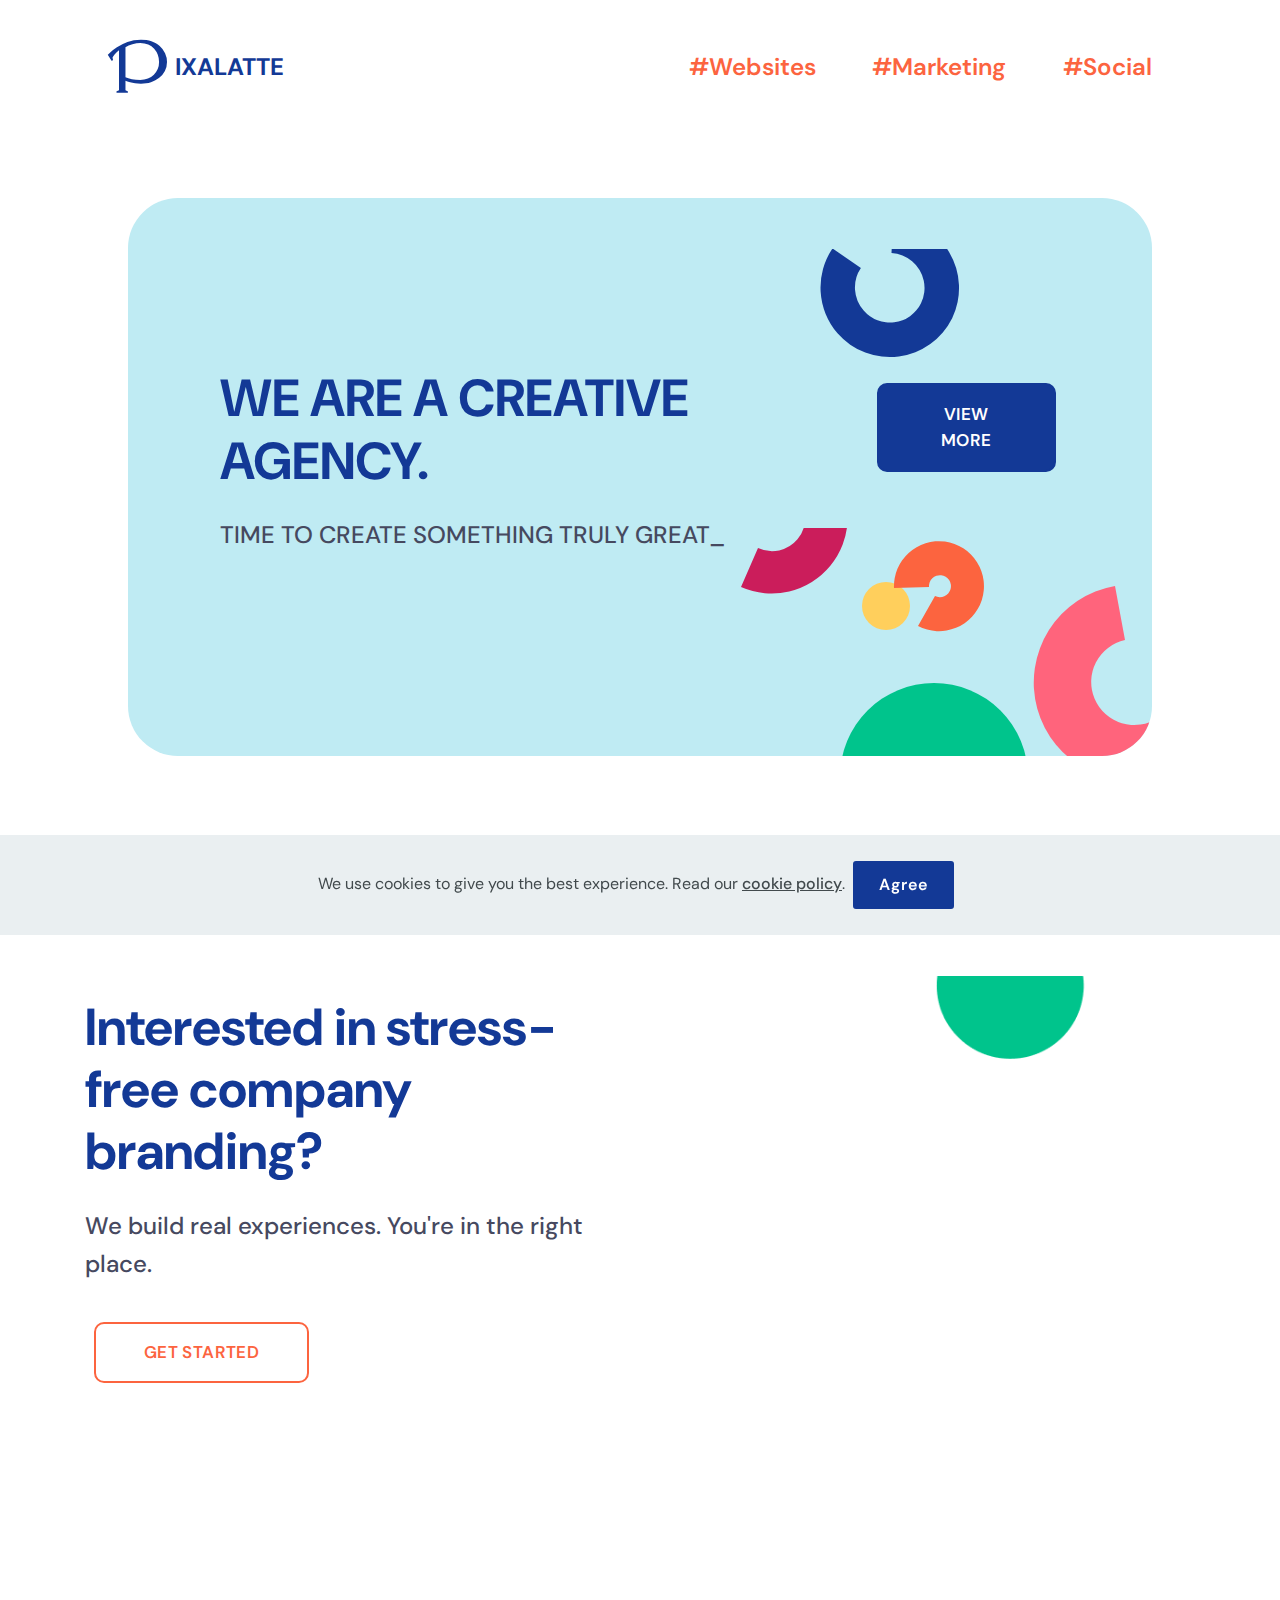
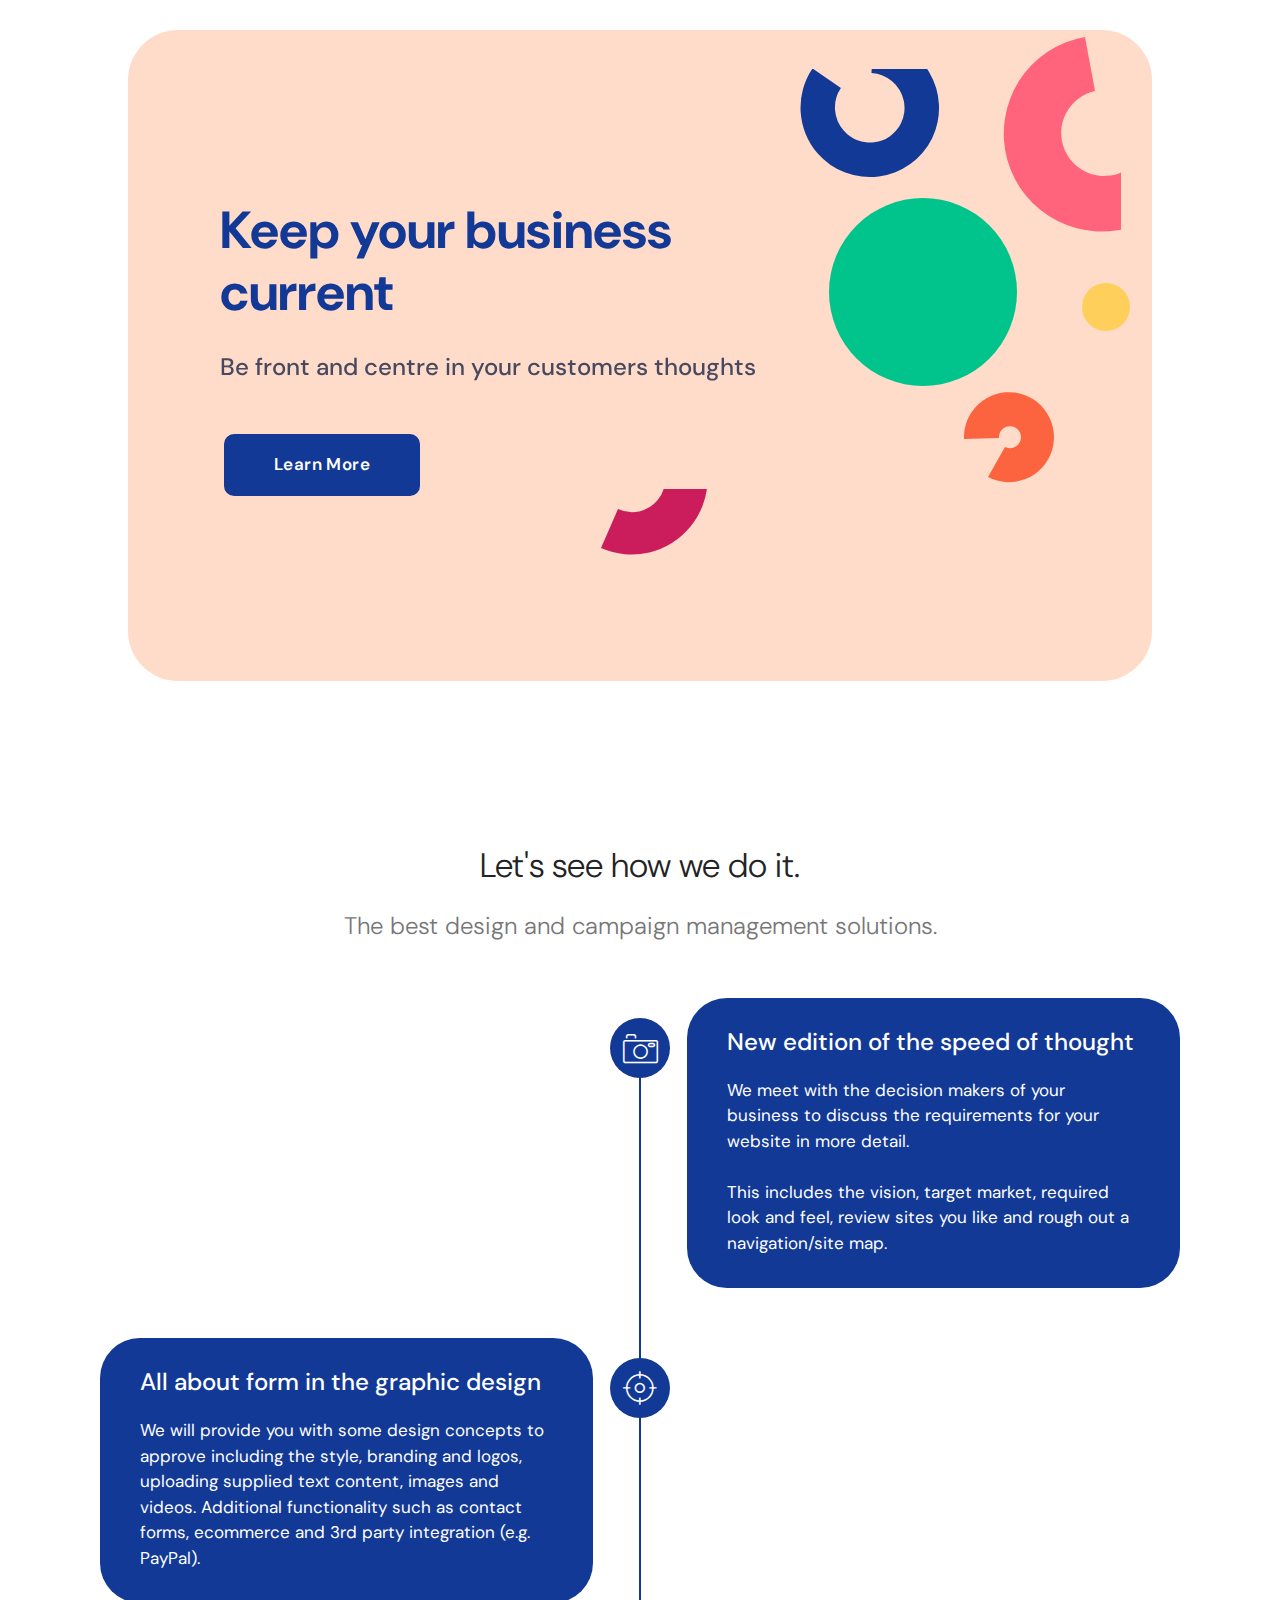
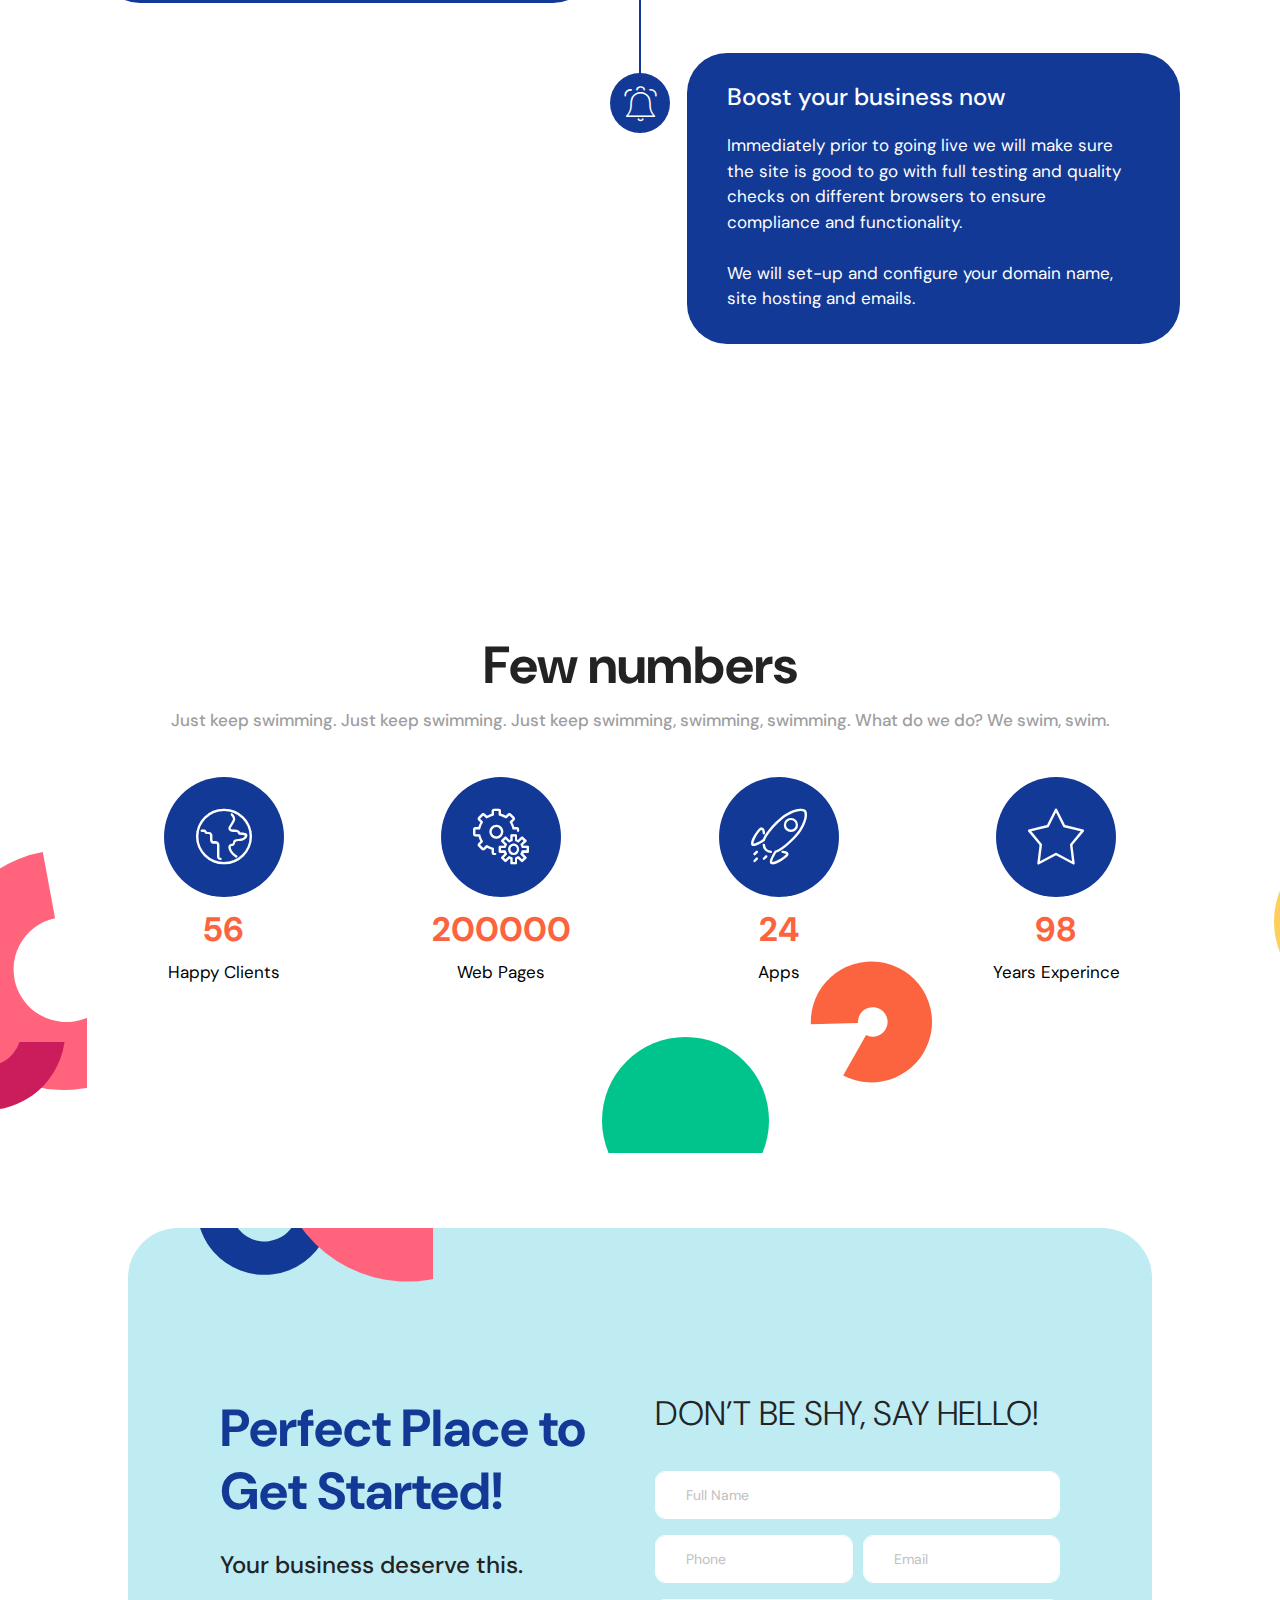
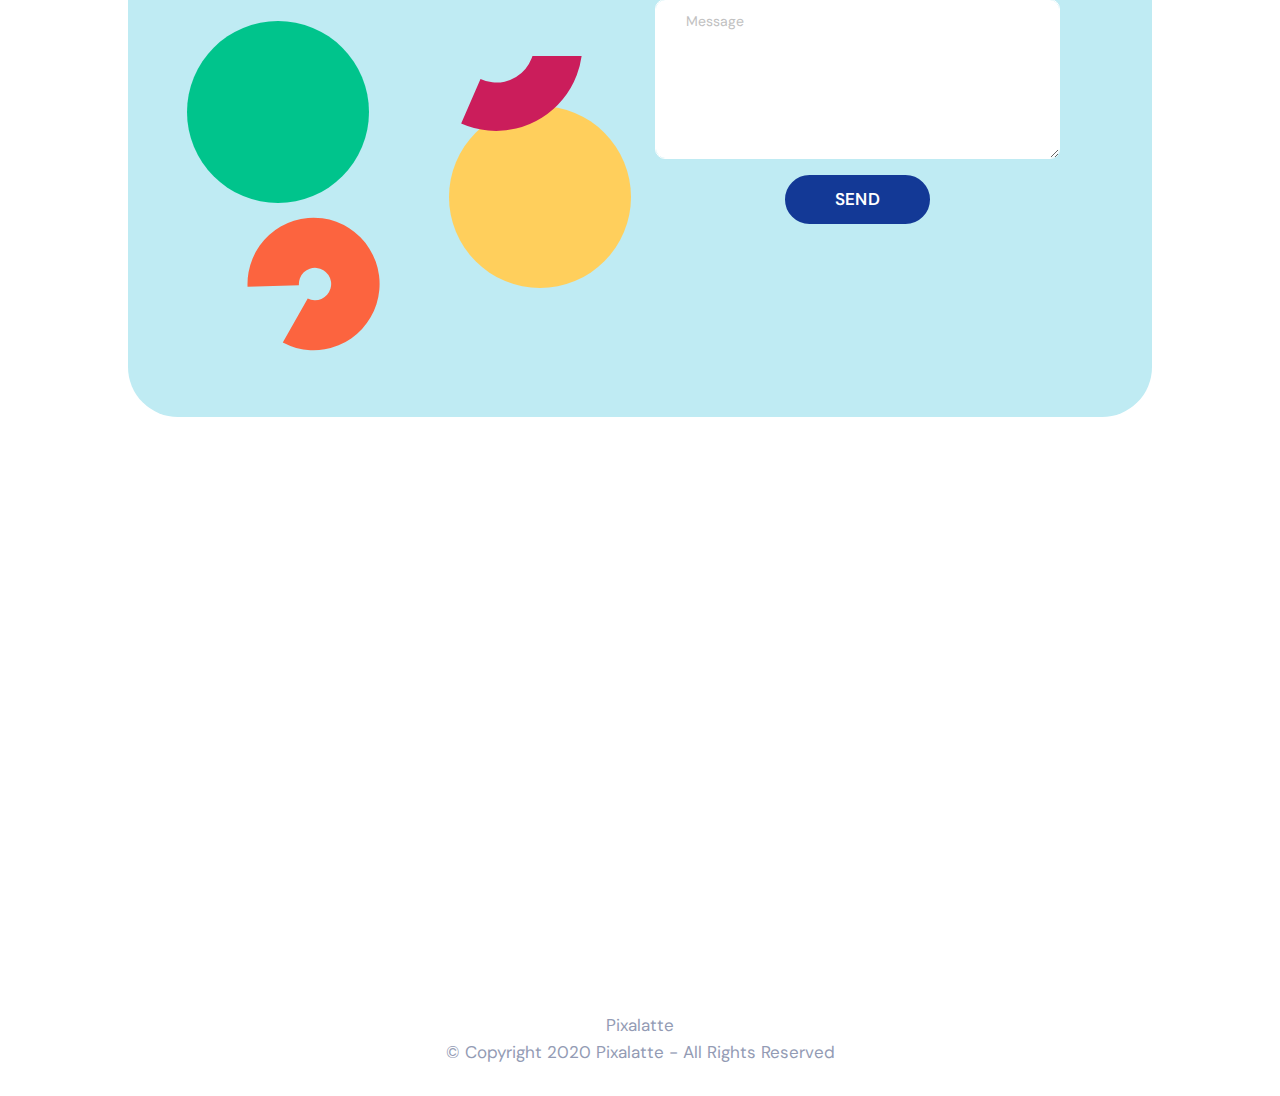
==== commit 5b12bcb8: "create github pages" ====
--- a/index.html
+++ b/index.html
@@ -52,9 +52,9 @@
                 </div>
             </button>
             <div class="collapse navbar-collapse" id="navbarSupportedContent">
-                <ul class="navbar-nav nav-dropdown nav-right" data-app-modern-menu="true"><li class="nav-item"><a class="nav-link link text-primary display-5" href="websites.html" aria-expanded="false">
-                            #Websites</a></li><li class="nav-item"><a class="nav-link link text-primary display-5" href="marketing.html" aria-expanded="false">
-                            #Marketing</a></li><li class="nav-item"><a class="nav-link link text-primary display-5" href="social.html" aria-expanded="false">
+                <ul class="navbar-nav nav-dropdown nav-right" data-app-modern-menu="true"><li class="nav-item"><a class="nav-link link text-secondary display-5" href="websites.html" aria-expanded="false">
+                            #Websites</a></li><li class="nav-item"><a class="nav-link link text-secondary display-5" href="marketing.html" aria-expanded="false">
+                            #Marketing</a></li><li class="nav-item"><a class="nav-link link text-secondary display-5" href="social.html" aria-expanded="false">
                             #Social</a></li></ul>
                 
                 
@@ -135,12 +135,12 @@
             </div>
             <div class="col-lg-3 col-md-12 align-center">
                 <div class="wrap">
-                    <img src="assets/images/148.svg" alt="" class="image-1 animated-elements1">
-                    <img src="assets/images/249.svg" alt="" class="image-2 animated-elements2">
-                    <img src="assets/images/350.svg" alt="" class="image-3 animated-elements3">
-                    <img src="assets/images/451.svg" alt="" class="image-4 animated-elements4">
-                    <img src="assets/images/552.svg" alt="" class="image-5 animated-elements5">
-                    <img src="assets/images/653.svg" alt="" class="image-6 animated-elements6">
+                    <img src="assets/images/154.svg" alt="" class="image-1 animated-elements1">
+                    <img src="assets/images/255.svg" alt="" class="image-2 animated-elements2">
+                    <img src="assets/images/356.svg" alt="" class="image-3 animated-elements3">
+                    <img src="assets/images/457.svg" alt="" class="image-4 animated-elements4">
+                    <img src="assets/images/558.svg" alt="" class="image-5 animated-elements5">
+                    <img src="assets/images/659.svg" alt="" class="image-6 animated-elements6">
                 </div>
             </div>
         </div>
@@ -285,12 +285,12 @@
             </div>
         </div>
         <div class="wrap">
-            <img src="assets/images/148.svg" alt="" class="image-1 animated-elements1">
-            <img src="assets/images/249.svg" alt="" class="image-2 animated-elements2">
-            <img src="assets/images/350.svg" alt="" class="image-3 animated-elements3">
-            <img src="assets/images/451.svg" alt="" class="image-4 animated-elements4">
-            <img src="assets/images/552.svg" alt="" class="image-5 animated-elements5">
-            <img src="assets/images/653.svg" alt="" class="image-6 animated-elements6">
+            <img src="assets/images/154.svg" alt="" class="image-1 animated-elements1">
+            <img src="assets/images/255.svg" alt="" class="image-2 animated-elements2">
+            <img src="assets/images/356.svg" alt="" class="image-3 animated-elements3">
+            <img src="assets/images/457.svg" alt="" class="image-4 animated-elements4">
+            <img src="assets/images/558.svg" alt="" class="image-5 animated-elements5">
+            <img src="assets/images/659.svg" alt="" class="image-6 animated-elements6">
         </div>
     </div>
 </section>
@@ -317,7 +317,7 @@
                 </div>
             </div>
             <div class="col-lg-6 my-auto pb-4 mbr-form" data-form-type="formoid">
-                <form action="https://mobirise.com/" method="POST" class="mbr-form form-with-styler" data-form-title="Form Name"><input type="hidden" name="email" data-form-email="true" value="zkRKOkx7hByn+GtcTbutF+KuVpn5S/Z6GOhEUDfBcgjAfOgiAn1flaLhatKoerOKdunLkD4vekoSjig2NRRpWC/3HA9yU+DPTC79jiPhclgAWVCN+6GOQycVOIyO96Aw.YyDEq/iUIp9pMszkSehoNxLcns6ZB09zpgCz/QGOwGDxT1L6I0+92W+IaJLioQNfnjY3kIOo0qmX4aa1TZRwAda6mRmuJ7+uLv0wbCY4AujW1GJq+kH43ooNoO+LkSkE">
+                <form action="https://mobirise.com/" method="POST" class="mbr-form form-with-styler" data-form-title="Form Name"><input type="hidden" name="email" data-form-email="true" value="l85ZZpJVebn1NbG8P8/+BM2TghIY4N8M5p/EXtyqzMzo1Jr4yTFmma/AbHBV/G4eG0T5hstil3y9cYMfuIYwURm+LHLGTYVRRClCkxDCPZqg0/V5B338B2LsKyiM5tKx.SORPu1f+eEV99IyfnQoXFAYFsMgW2mNEBLg86PnPozf0hwBAOqHqrDyyN73bTPp2Ig9MbTYXbonzk+R19RTRtRvm3IapyZ8pK1Xfwoqh7zYc6sQ9MhaGc0g5F9fSumJ6">
                     <div class="form-row">
                         <div hidden="hidden" data-form-alert="" class="alert alert-success col-12">Thanks for filling out the form!</div>
                         <div hidden="hidden" data-form-alert-danger="" class="alert alert-danger col-12">
@@ -355,7 +355,7 @@
     <div class="container">
         <div class="media-container-row">
             <div class="col-md-6 map1">
-                <div class="google-map"><iframe frameborder="0" style="border:0" src="https://www.google.com/maps/embed/v1/place?key=AIzaSyAEIpgj38KyLFELm2bK9Y7krBkz1K-cMq8&amp;q=place_id:ChIJPXNH22yWMioR0FXfNbXwBAM" allowfullscreen=""></iframe></div>
+                <div class="google-map"><iframe frameborder="0" style="border:0" src="https://www.google.com/maps/embed/v1/place?key=AIzaSyCy9r70T3NYf3PhvVflTo0_zdif2_IoIYs&amp;q=place_id:ChIJPXNH22yWMioR0FXfNbXwBAM" allowfullscreen=""></iframe></div>
             </div>
             <div class="col-md-6 map2">
                 <div class="google-map"><iframe frameborder="0" style="border:0" src="https://www.google.com/maps/embed/v1/place?key=AIzaSyAEIpgj38KyLFELm2bK9Y7krBkz1K-cMq8&amp;q=place_id:ChIJTw5JI2wFdkgR6lLDgDYDaAI" allowfullscreen=""></iframe></div>
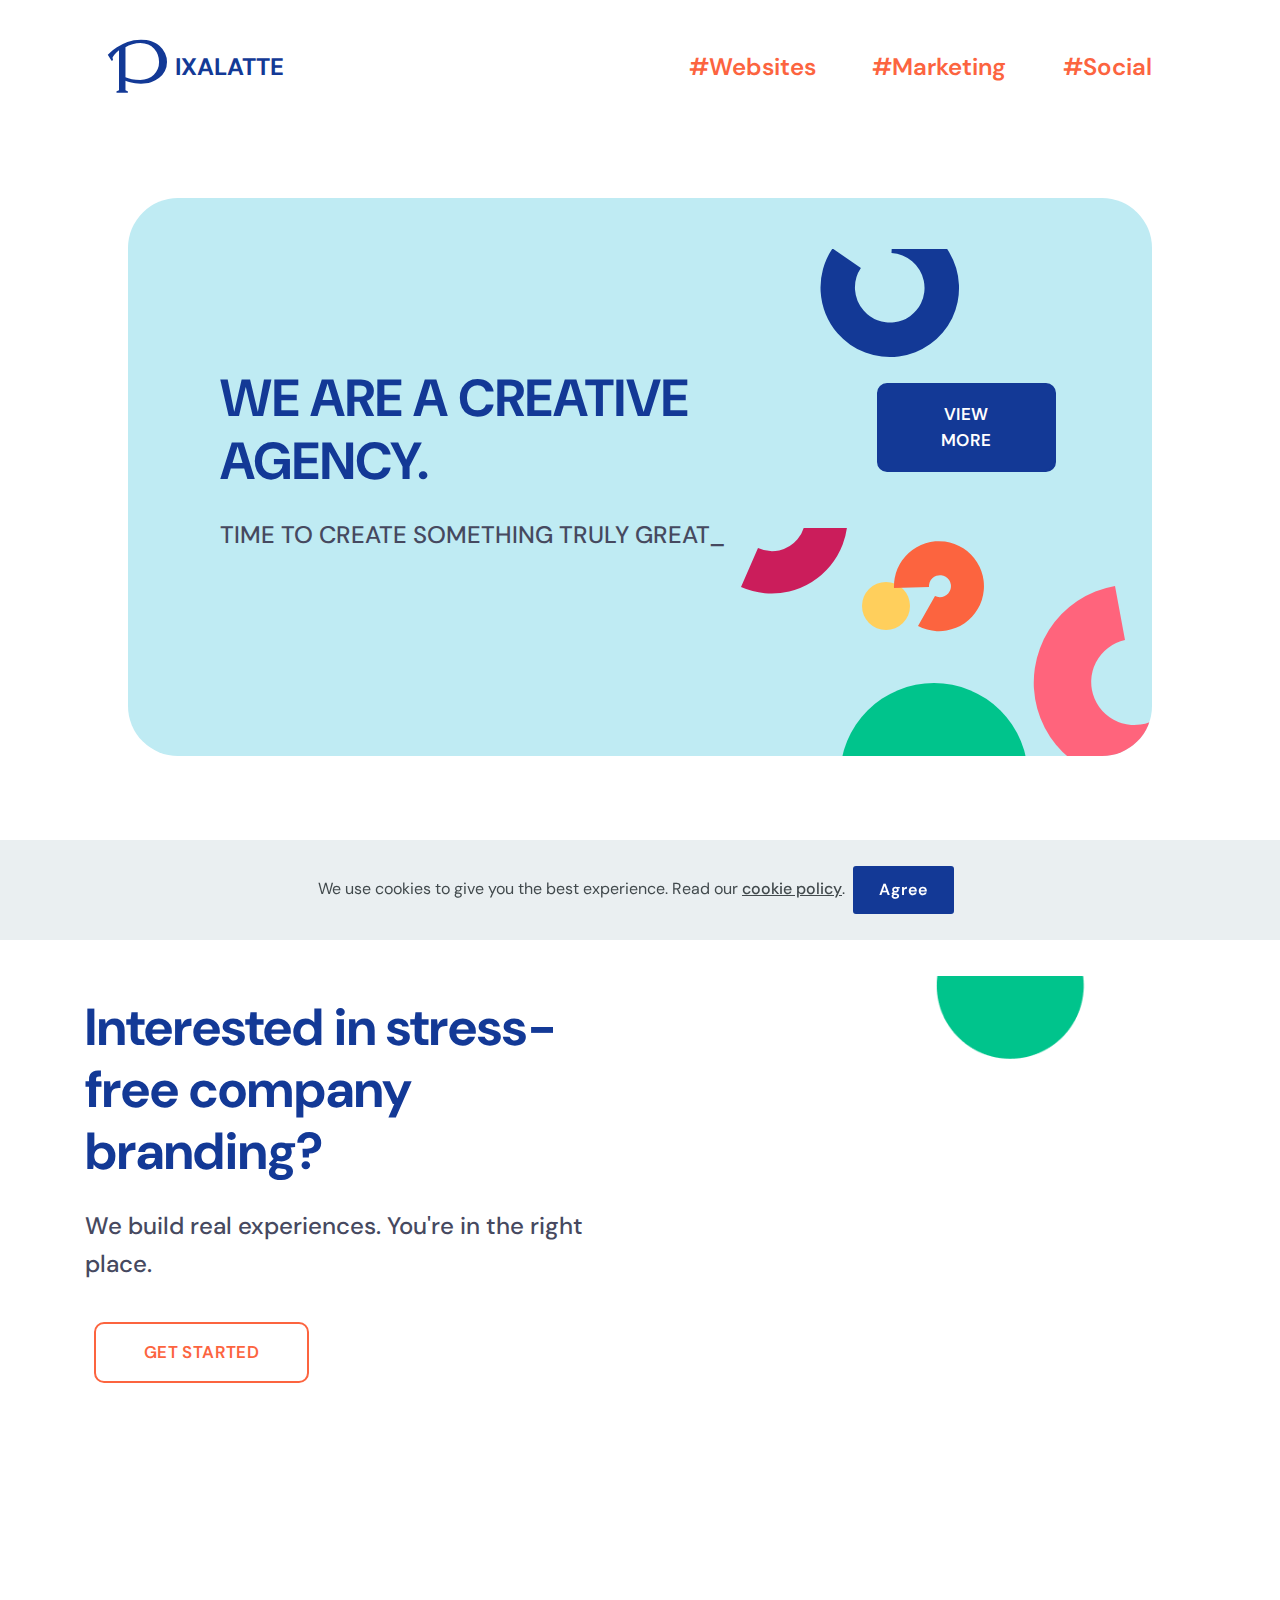
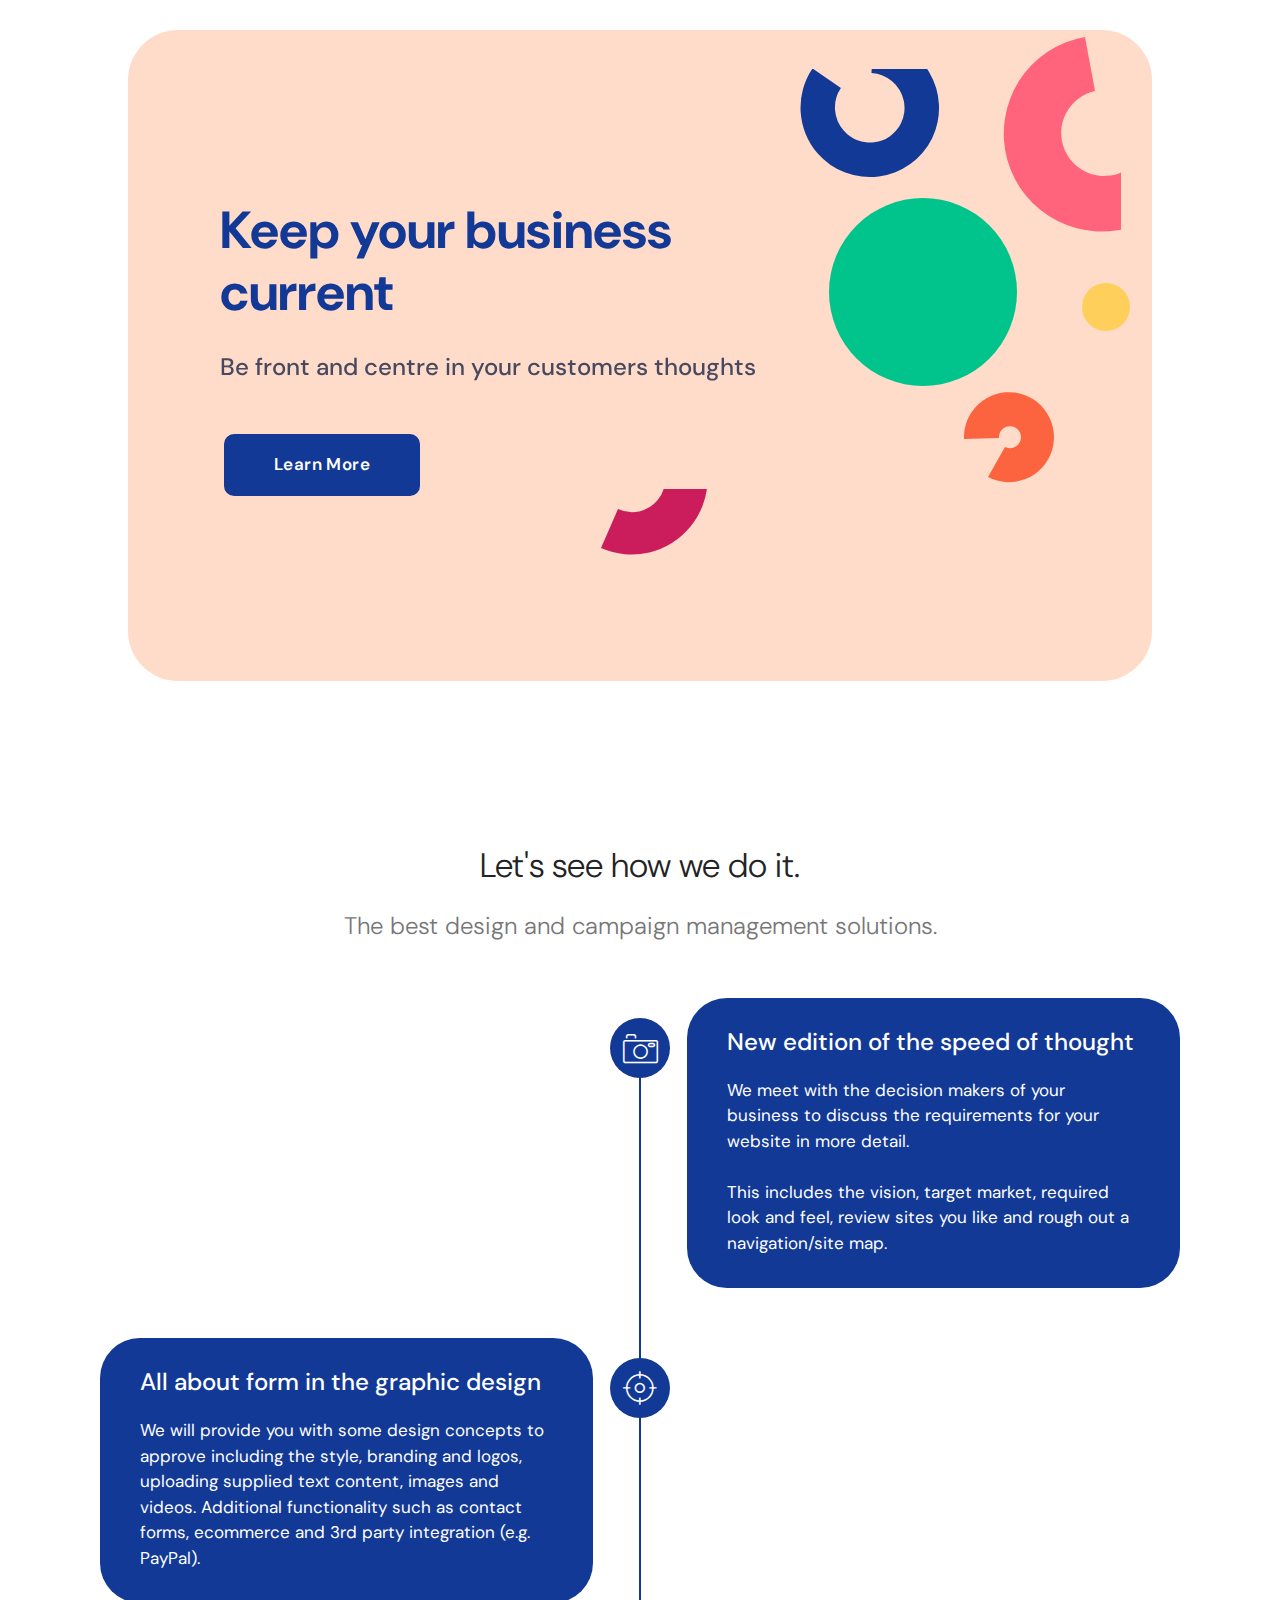
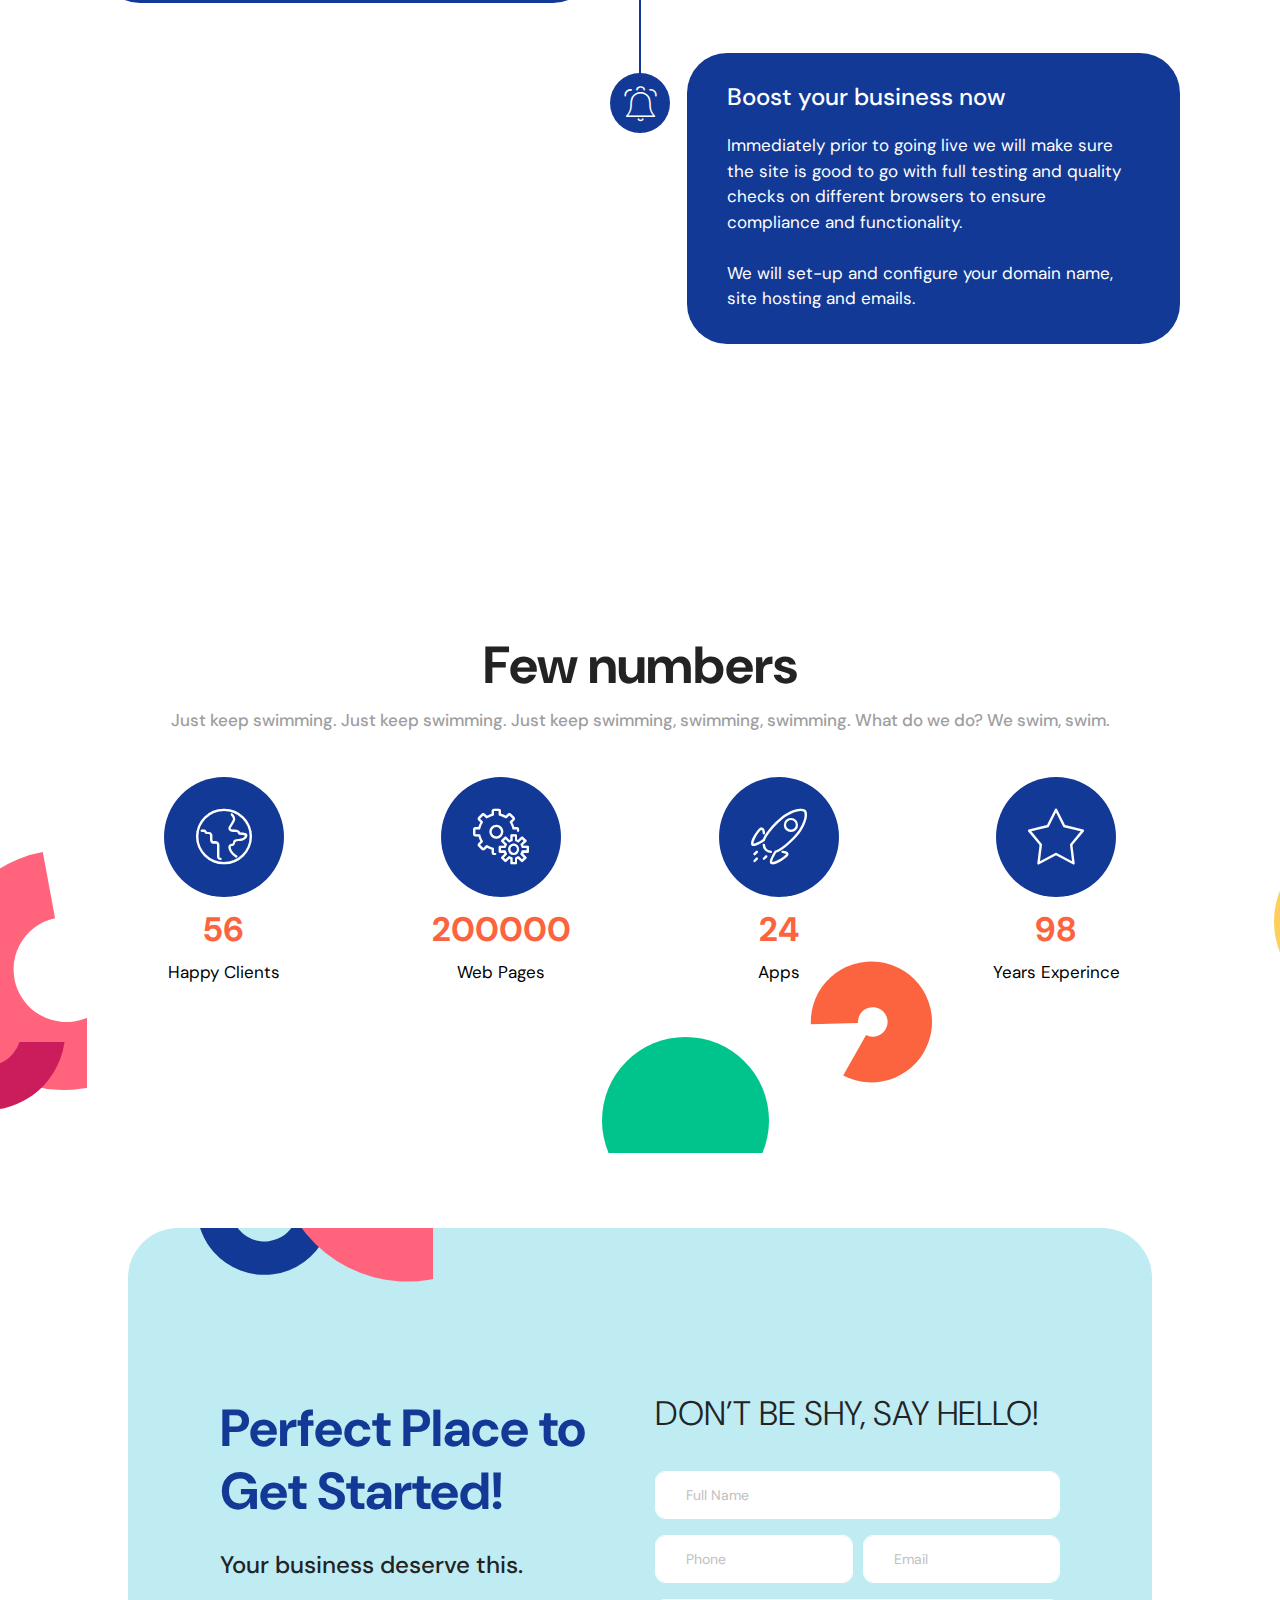
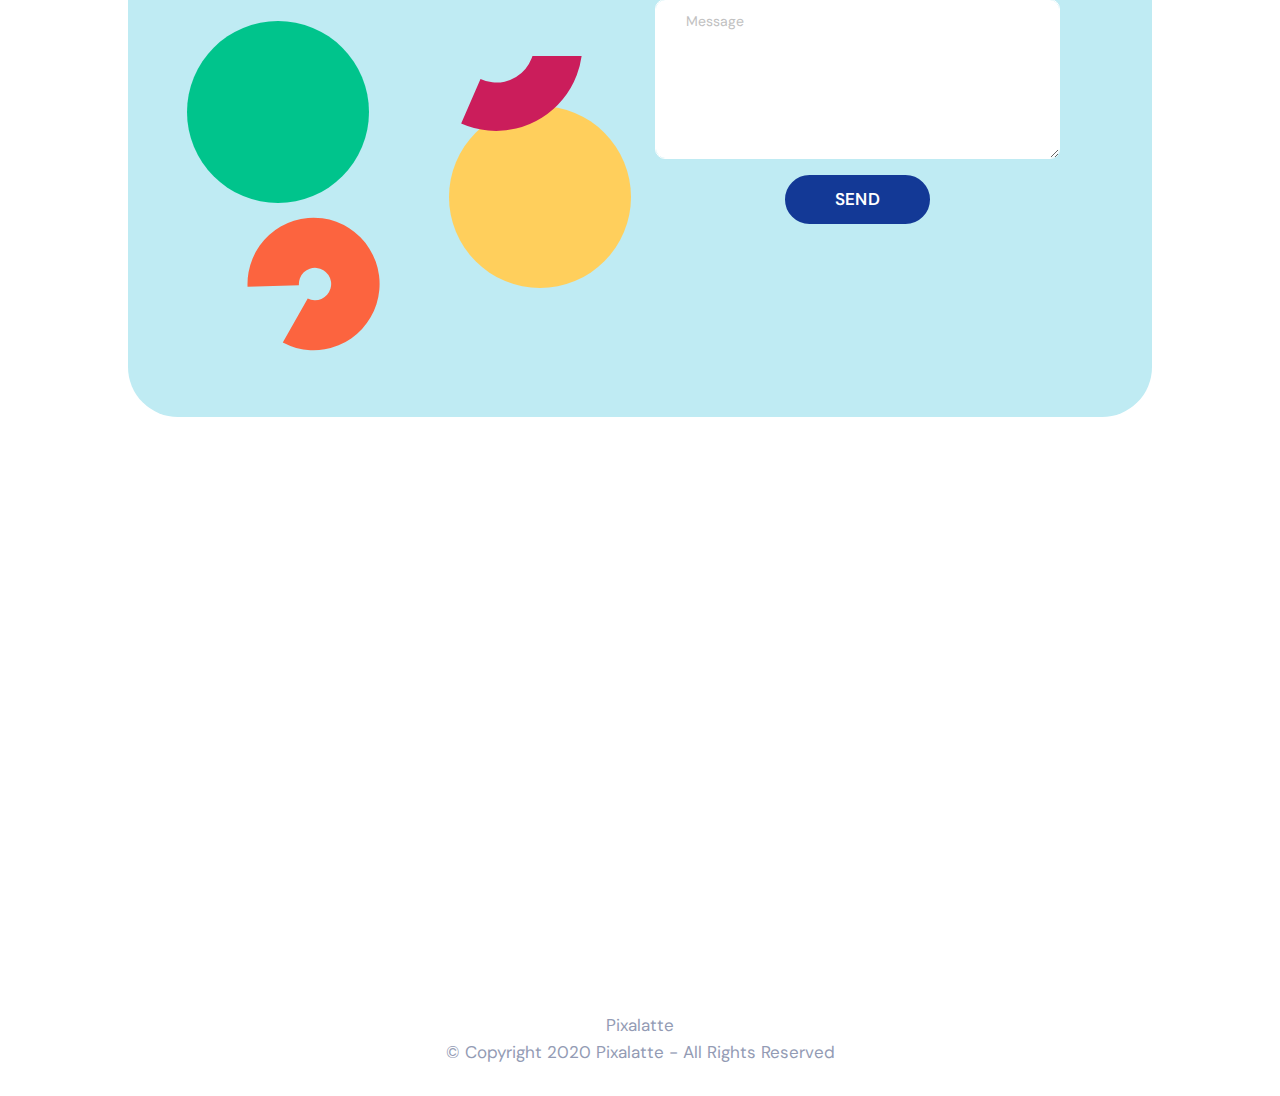
==== commit 70ea77c0: "create github pages" ====
--- a/index.html
+++ b/index.html
@@ -135,12 +135,12 @@
             </div>
             <div class="col-lg-3 col-md-12 align-center">
                 <div class="wrap">
-                    <img src="assets/images/154.svg" alt="" class="image-1 animated-elements1">
-                    <img src="assets/images/255.svg" alt="" class="image-2 animated-elements2">
-                    <img src="assets/images/356.svg" alt="" class="image-3 animated-elements3">
-                    <img src="assets/images/457.svg" alt="" class="image-4 animated-elements4">
-                    <img src="assets/images/558.svg" alt="" class="image-5 animated-elements5">
-                    <img src="assets/images/659.svg" alt="" class="image-6 animated-elements6">
+                    <img src="assets/images/10.svg" alt="" class="image-1 animated-elements1">
+                    <img src="assets/images/21.svg" alt="" class="image-2 animated-elements2">
+                    <img src="assets/images/32.svg" alt="" class="image-3 animated-elements3">
+                    <img src="assets/images/43.svg" alt="" class="image-4 animated-elements4">
+                    <img src="assets/images/54.svg" alt="" class="image-5 animated-elements5">
+                    <img src="assets/images/65.svg" alt="" class="image-6 animated-elements6">
                 </div>
             </div>
         </div>
@@ -285,12 +285,12 @@
             </div>
         </div>
         <div class="wrap">
-            <img src="assets/images/154.svg" alt="" class="image-1 animated-elements1">
-            <img src="assets/images/255.svg" alt="" class="image-2 animated-elements2">
-            <img src="assets/images/356.svg" alt="" class="image-3 animated-elements3">
-            <img src="assets/images/457.svg" alt="" class="image-4 animated-elements4">
-            <img src="assets/images/558.svg" alt="" class="image-5 animated-elements5">
-            <img src="assets/images/659.svg" alt="" class="image-6 animated-elements6">
+            <img src="assets/images/10.svg" alt="" class="image-1 animated-elements1">
+            <img src="assets/images/21.svg" alt="" class="image-2 animated-elements2">
+            <img src="assets/images/32.svg" alt="" class="image-3 animated-elements3">
+            <img src="assets/images/43.svg" alt="" class="image-4 animated-elements4">
+            <img src="assets/images/54.svg" alt="" class="image-5 animated-elements5">
+            <img src="assets/images/65.svg" alt="" class="image-6 animated-elements6">
         </div>
     </div>
 </section>
@@ -317,7 +317,7 @@
                 </div>
             </div>
             <div class="col-lg-6 my-auto pb-4 mbr-form" data-form-type="formoid">
-                <form action="https://mobirise.com/" method="POST" class="mbr-form form-with-styler" data-form-title="Form Name"><input type="hidden" name="email" data-form-email="true" value="l85ZZpJVebn1NbG8P8/+BM2TghIY4N8M5p/EXtyqzMzo1Jr4yTFmma/AbHBV/G4eG0T5hstil3y9cYMfuIYwURm+LHLGTYVRRClCkxDCPZqg0/V5B338B2LsKyiM5tKx.SORPu1f+eEV99IyfnQoXFAYFsMgW2mNEBLg86PnPozf0hwBAOqHqrDyyN73bTPp2Ig9MbTYXbonzk+R19RTRtRvm3IapyZ8pK1Xfwoqh7zYc6sQ9MhaGc0g5F9fSumJ6">
+                <form action="https://mobirise.com/" method="POST" class="mbr-form form-with-styler" data-form-title="Form Name"><input type="hidden" name="email" data-form-email="true" value="COKpJGswhq/tMs63axDIWm6raULdk3PHklDaprSbsj/cR4A2xxpfWLbtJMRnzIWfLbUg8SoOcVGgBYjf1gh/9AZ5fws6PD0gBN2YN13HY4SNgCucWtkBWTL/olZ580N0.eQxFl9QMr4I7OwhoEaII5RcRYbapsI4hO7LmOzg/izNX5P2i8C7t5x9khWw1sQt0nDlSjPG7ed0PBLzNWO/RHUZYlpjhvG/qI1l4m8fOI0j1FV4ys2JpuN67KgYzT8yu">
                     <div class="form-row">
                         <div hidden="hidden" data-form-alert="" class="alert alert-success col-12">Thanks for filling out the form!</div>
                         <div hidden="hidden" data-form-alert-danger="" class="alert alert-danger col-12">
@@ -358,7 +358,7 @@
                 <div class="google-map"><iframe frameborder="0" style="border:0" src="https://www.google.com/maps/embed/v1/place?key=AIzaSyCy9r70T3NYf3PhvVflTo0_zdif2_IoIYs&amp;q=place_id:ChIJPXNH22yWMioR0FXfNbXwBAM" allowfullscreen=""></iframe></div>
             </div>
             <div class="col-md-6 map2">
-                <div class="google-map"><iframe frameborder="0" style="border:0" src="https://www.google.com/maps/embed/v1/place?key=AIzaSyAEIpgj38KyLFELm2bK9Y7krBkz1K-cMq8&amp;q=place_id:ChIJTw5JI2wFdkgR6lLDgDYDaAI" allowfullscreen=""></iframe></div>
+                <div class="google-map"><iframe frameborder="0" style="border:0" src="https://www.google.com/maps/embed/v1/place?key=AIzaSyCy9r70T3NYf3PhvVflTo0_zdif2_IoIYs&amp;q=place_id:ChIJTw5JI2wFdkgR6lLDgDYDaAI" allowfullscreen=""></iframe></div>
             </div>
         </div>
     </div>
--- a/assets/mobirise/css/mbr-additional.css
+++ b/assets/mobirise/css/mbr-additional.css
@@ -2127,6 +2127,7 @@
 }
 .cid-rRT0fzuw6n .price-text {
   line-height: 1.5;
+  text-align: left;
 }
 .cid-rRT0fzuw6n .card-title {
   line-height: 1.5;
@@ -2273,6 +2274,7 @@
 }
 .cid-rRT0fzuw6n .price {
   color: #133996;
+  text-align: right;
 }
 .cid-rRT0fzuw6n img {
   width: 10%;
--- a/assets/mobirise/css/mbr-additional.css
+++ b/assets/mobirise/css/mbr-additional.css
@@ -2127,6 +2127,7 @@
 }
 .cid-rRT0fzuw6n .price-text {
   line-height: 1.5;
+  text-align: left;
 }
 .cid-rRT0fzuw6n .card-title {
   line-height: 1.5;
@@ -2273,6 +2274,7 @@
 }
 .cid-rRT0fzuw6n .price {
   color: #133996;
+  text-align: right;
 }
 .cid-rRT0fzuw6n img {
   width: 10%;
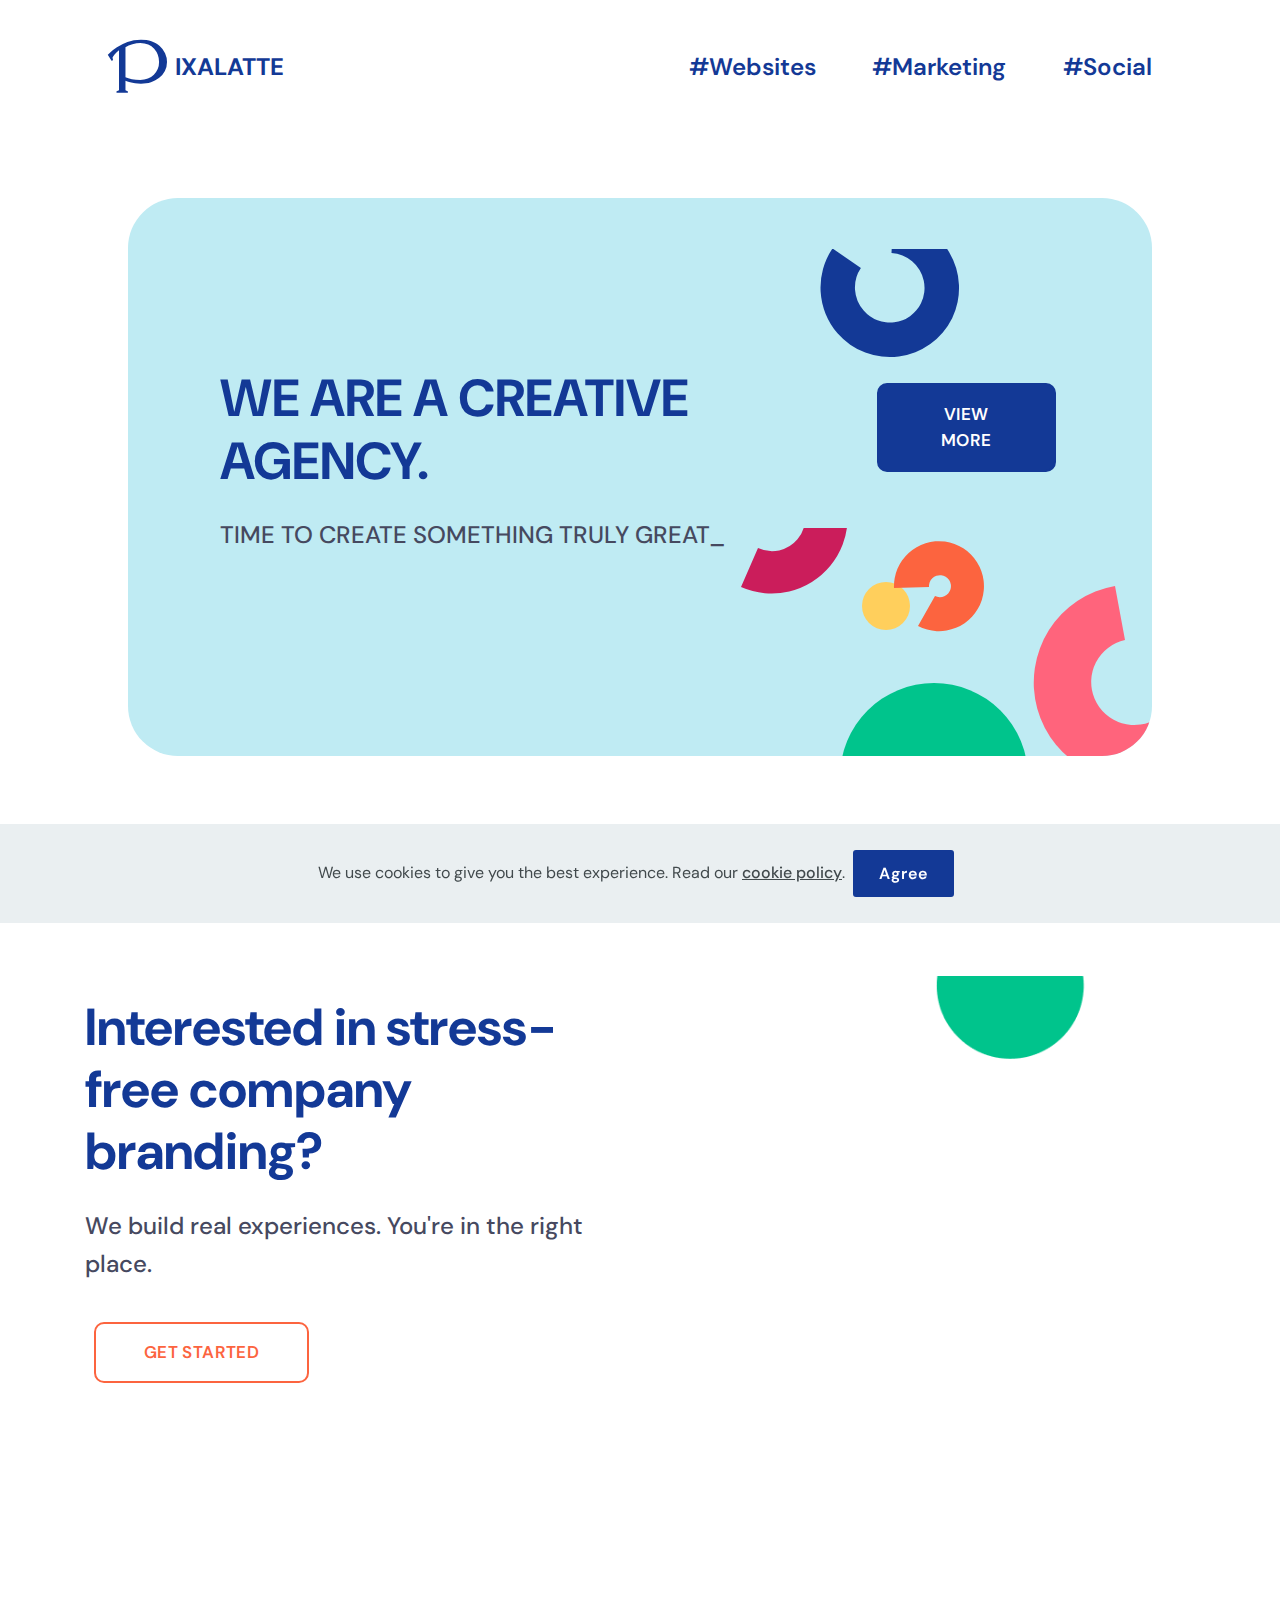
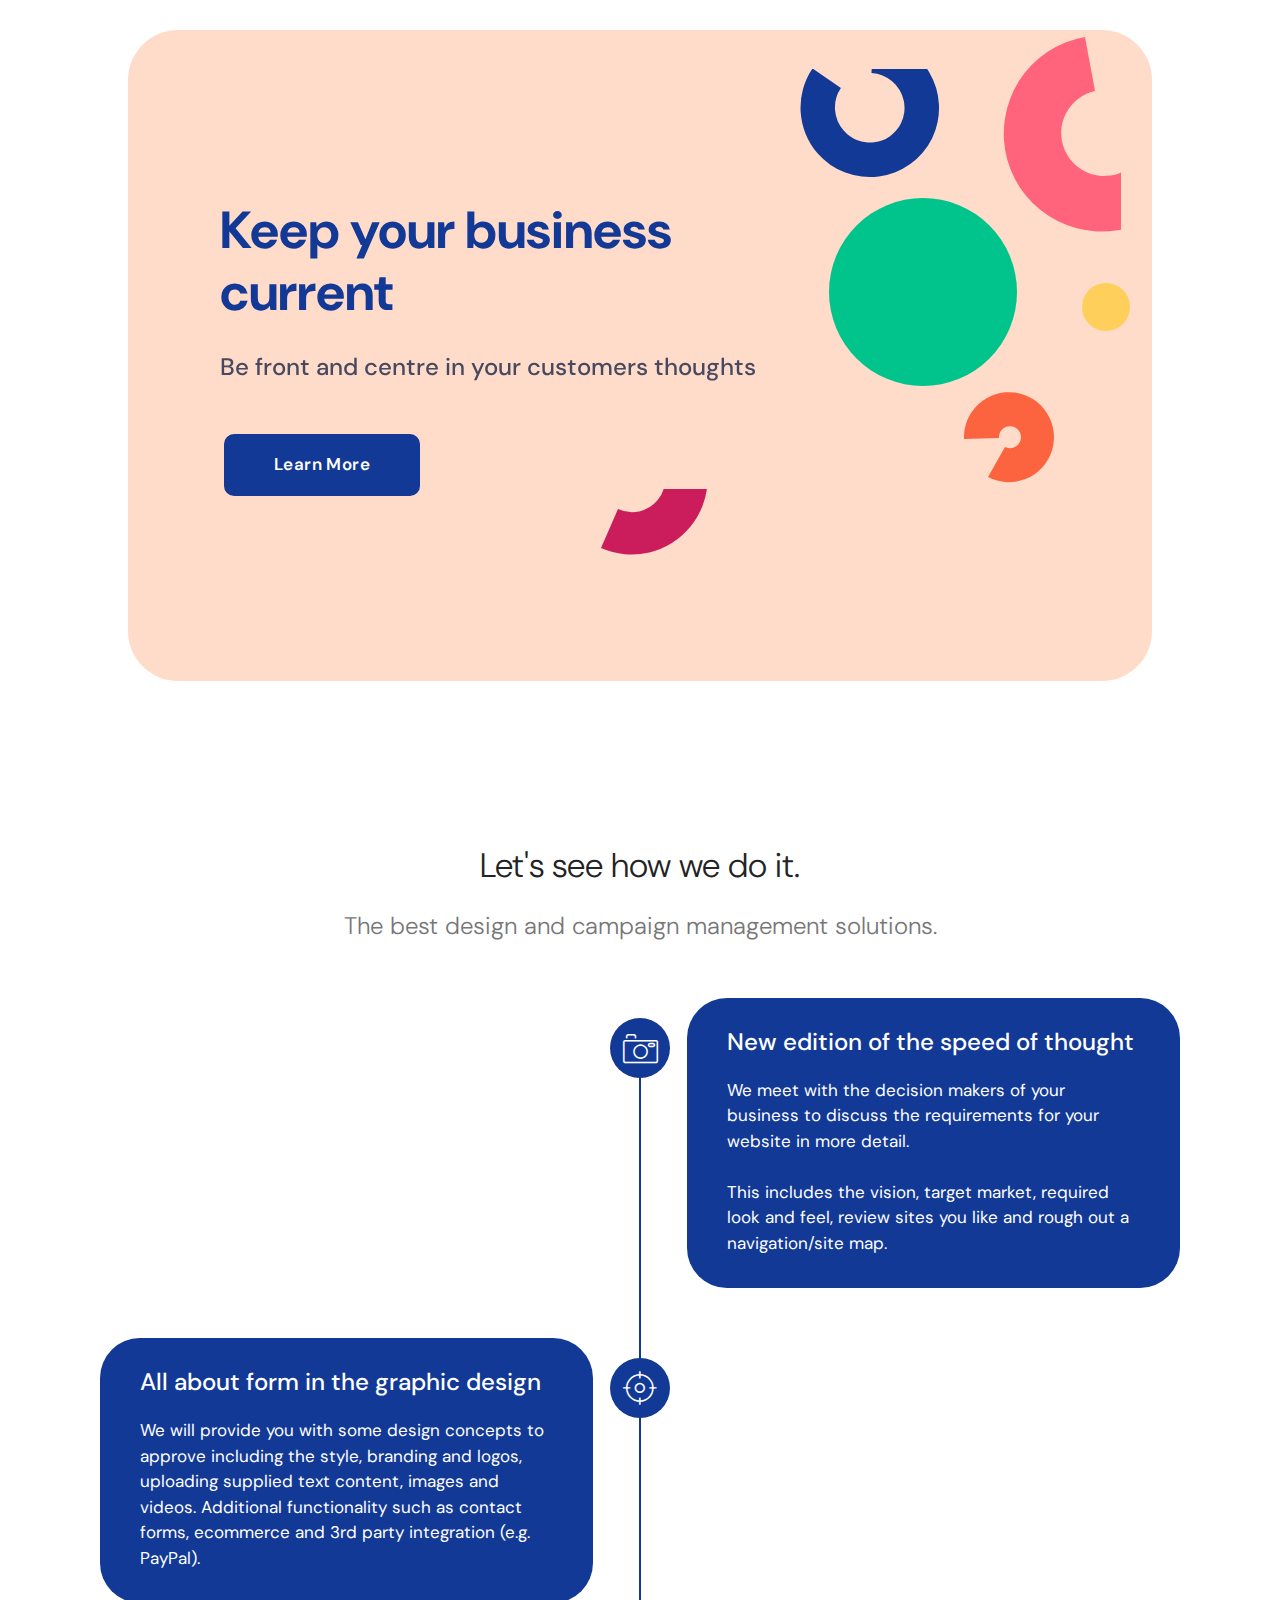
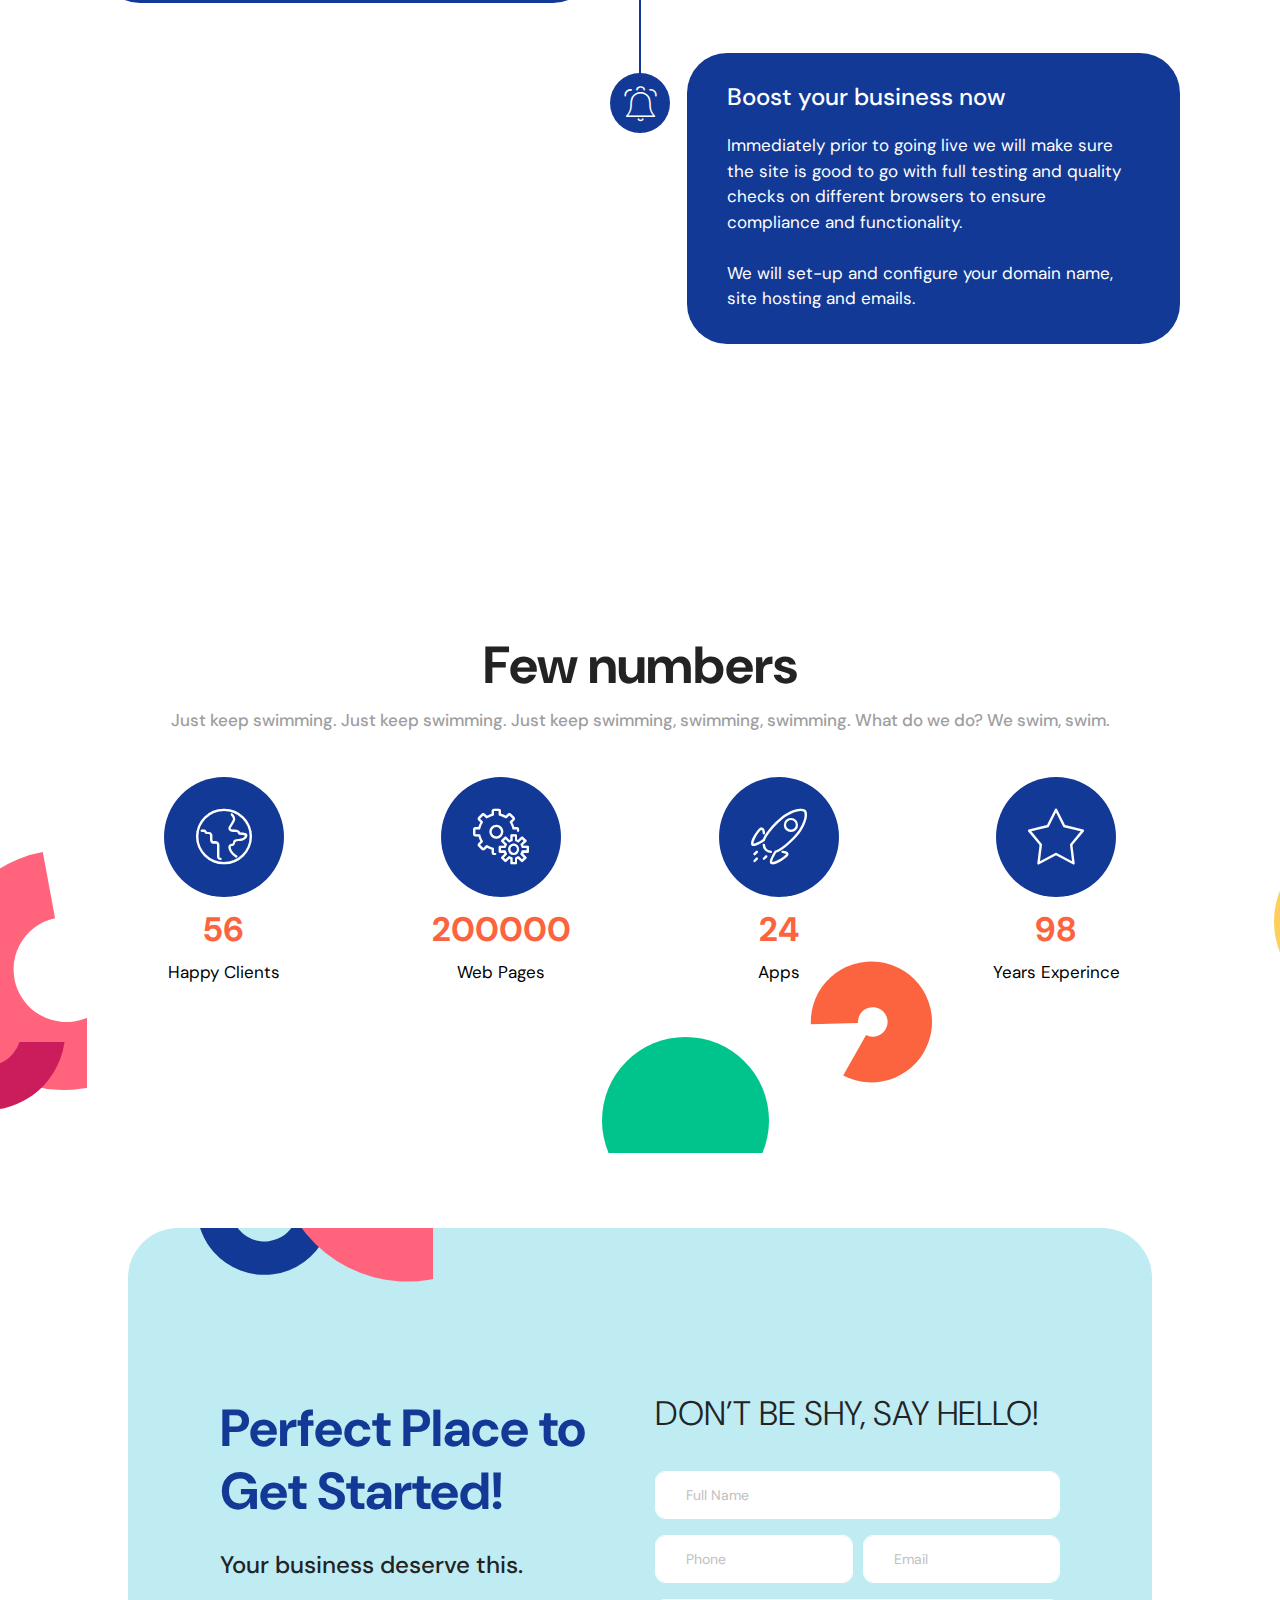
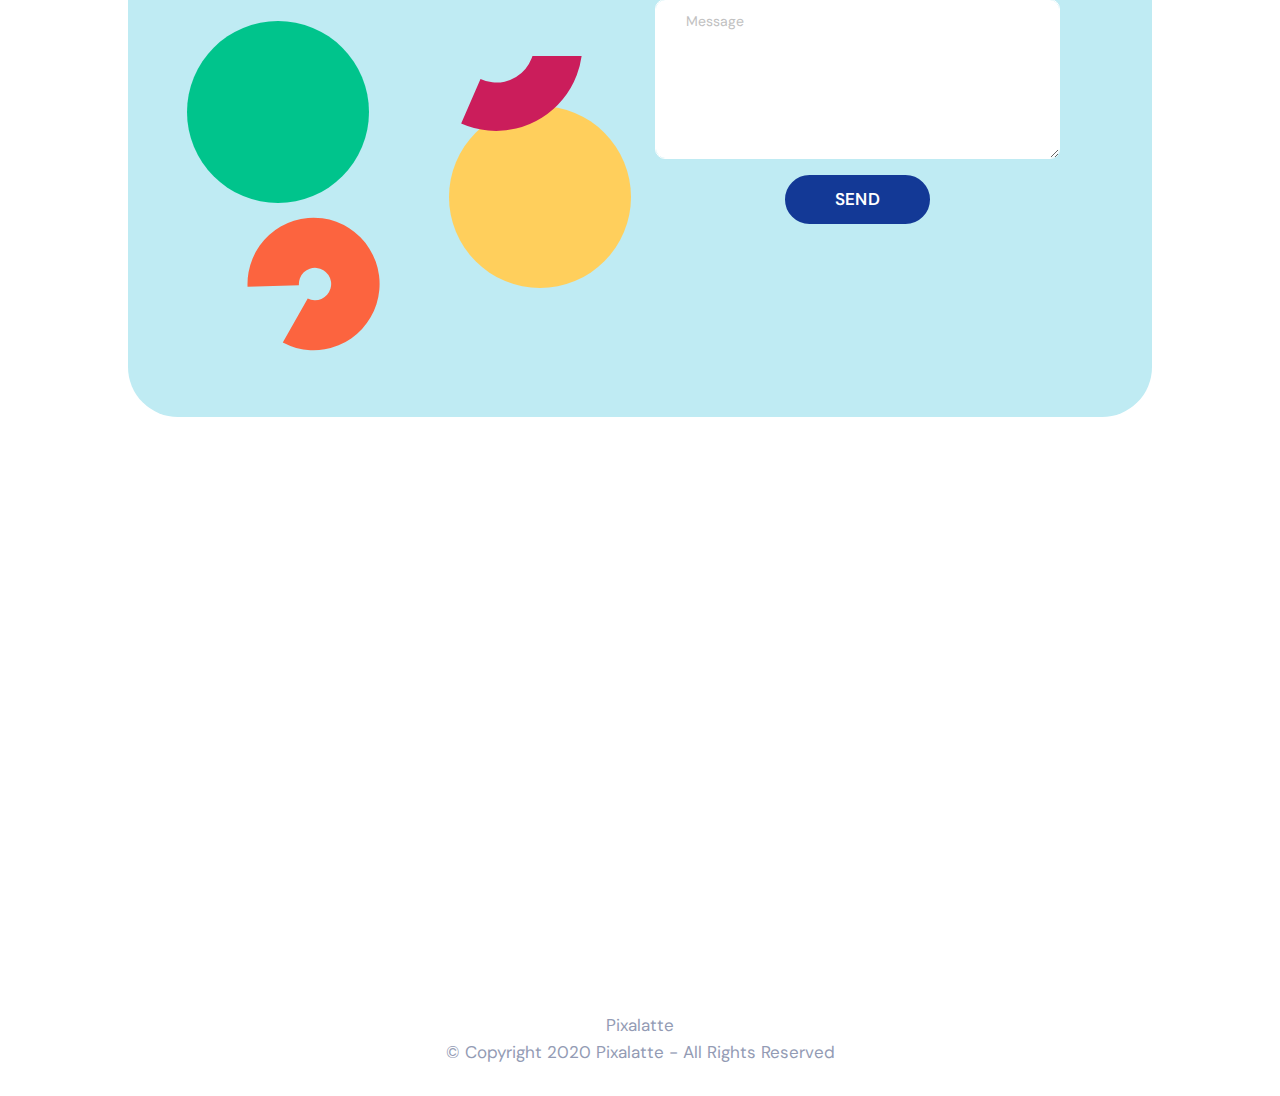
==== commit 78c221b9: "create github pages" ====
--- a/index.html
+++ b/index.html
@@ -52,9 +52,9 @@
                 </div>
             </button>
             <div class="collapse navbar-collapse" id="navbarSupportedContent">
-                <ul class="navbar-nav nav-dropdown nav-right" data-app-modern-menu="true"><li class="nav-item"><a class="nav-link link text-secondary display-5" href="websites.html" aria-expanded="false">
-                            #Websites</a></li><li class="nav-item"><a class="nav-link link text-secondary display-5" href="marketing.html" aria-expanded="false">
-                            #Marketing</a></li><li class="nav-item"><a class="nav-link link text-secondary display-5" href="social.html" aria-expanded="false">
+                <ul class="navbar-nav nav-dropdown nav-right" data-app-modern-menu="true"><li class="nav-item"><a class="nav-link link text-primary display-5" href="websites.html" aria-expanded="false">
+                            #Websites</a></li><li class="nav-item"><a class="nav-link link text-primary display-5" href="marketing.html" aria-expanded="false">
+                            #Marketing</a></li><li class="nav-item"><a class="nav-link link text-primary display-5" href="social.html" aria-expanded="false">
                             #Social</a></li></ul>
                 
                 
@@ -135,12 +135,12 @@
             </div>
             <div class="col-lg-3 col-md-12 align-center">
                 <div class="wrap">
-                    <img src="assets/images/10.svg" alt="" class="image-1 animated-elements1">
-                    <img src="assets/images/21.svg" alt="" class="image-2 animated-elements2">
-                    <img src="assets/images/32.svg" alt="" class="image-3 animated-elements3">
-                    <img src="assets/images/43.svg" alt="" class="image-4 animated-elements4">
-                    <img src="assets/images/54.svg" alt="" class="image-5 animated-elements5">
-                    <img src="assets/images/65.svg" alt="" class="image-6 animated-elements6">
+                    <img src="assets/images/118.svg" alt="" class="image-1 animated-elements1">
+                    <img src="assets/images/219.svg" alt="" class="image-2 animated-elements2">
+                    <img src="assets/images/320.svg" alt="" class="image-3 animated-elements3">
+                    <img src="assets/images/421.svg" alt="" class="image-4 animated-elements4">
+                    <img src="assets/images/522.svg" alt="" class="image-5 animated-elements5">
+                    <img src="assets/images/623.svg" alt="" class="image-6 animated-elements6">
                 </div>
             </div>
         </div>
@@ -285,12 +285,12 @@
             </div>
         </div>
         <div class="wrap">
-            <img src="assets/images/10.svg" alt="" class="image-1 animated-elements1">
-            <img src="assets/images/21.svg" alt="" class="image-2 animated-elements2">
-            <img src="assets/images/32.svg" alt="" class="image-3 animated-elements3">
-            <img src="assets/images/43.svg" alt="" class="image-4 animated-elements4">
-            <img src="assets/images/54.svg" alt="" class="image-5 animated-elements5">
-            <img src="assets/images/65.svg" alt="" class="image-6 animated-elements6">
+            <img src="assets/images/118.svg" alt="" class="image-1 animated-elements1">
+            <img src="assets/images/219.svg" alt="" class="image-2 animated-elements2">
+            <img src="assets/images/320.svg" alt="" class="image-3 animated-elements3">
+            <img src="assets/images/421.svg" alt="" class="image-4 animated-elements4">
+            <img src="assets/images/522.svg" alt="" class="image-5 animated-elements5">
+            <img src="assets/images/623.svg" alt="" class="image-6 animated-elements6">
         </div>
     </div>
 </section>
@@ -317,7 +317,7 @@
                 </div>
             </div>
             <div class="col-lg-6 my-auto pb-4 mbr-form" data-form-type="formoid">
-                <form action="https://mobirise.com/" method="POST" class="mbr-form form-with-styler" data-form-title="Form Name"><input type="hidden" name="email" data-form-email="true" value="COKpJGswhq/tMs63axDIWm6raULdk3PHklDaprSbsj/cR4A2xxpfWLbtJMRnzIWfLbUg8SoOcVGgBYjf1gh/9AZ5fws6PD0gBN2YN13HY4SNgCucWtkBWTL/olZ580N0.eQxFl9QMr4I7OwhoEaII5RcRYbapsI4hO7LmOzg/izNX5P2i8C7t5x9khWw1sQt0nDlSjPG7ed0PBLzNWO/RHUZYlpjhvG/qI1l4m8fOI0j1FV4ys2JpuN67KgYzT8yu">
+                <form action="https://mobirise.com/" method="POST" class="mbr-form form-with-styler" data-form-title="Form Name"><input type="hidden" name="email" data-form-email="true" value="eI9RN5dqRjkiPidJenNEwmwtOovEIbuL0C1qC41EAIzfKJHiTchTnnnimJ4KosJ4czKDnFkfTy43jD/8YzRYHtmF8YmQAPdJY37FfaNAVRtrQ5eGik0vudI3ofCS+6h+.Mn9vhgjcSIi87McvWIseEiqxYfo0+vzBSYiJmn81IhFPrIjWh9DOK0Js3tVjNa91ToM2i8YqmACVlqee2hWhz0VafVtdMsNoHvwxx0defOVz3F0C1jkJYYzzMPkenJef">
                     <div class="form-row">
                         <div hidden="hidden" data-form-alert="" class="alert alert-success col-12">Thanks for filling out the form!</div>
                         <div hidden="hidden" data-form-alert-danger="" class="alert alert-danger col-12">
@@ -355,10 +355,10 @@
     <div class="container">
         <div class="media-container-row">
             <div class="col-md-6 map1">
-                <div class="google-map"><iframe frameborder="0" style="border:0" src="https://www.google.com/maps/embed/v1/place?key=AIzaSyCy9r70T3NYf3PhvVflTo0_zdif2_IoIYs&amp;q=place_id:ChIJPXNH22yWMioR0FXfNbXwBAM" allowfullscreen=""></iframe></div>
+                <div class="google-map"><iframe frameborder="0" style="border:0" src="https://www.google.com/maps/embed/v1/place?key=AIzaSyAEIpgj38KyLFELm2bK9Y7krBkz1K-cMq8&amp;q=place_id:ChIJPXNH22yWMioR0FXfNbXwBAM" allowfullscreen=""></iframe></div>
             </div>
             <div class="col-md-6 map2">
-                <div class="google-map"><iframe frameborder="0" style="border:0" src="https://www.google.com/maps/embed/v1/place?key=AIzaSyCy9r70T3NYf3PhvVflTo0_zdif2_IoIYs&amp;q=place_id:ChIJTw5JI2wFdkgR6lLDgDYDaAI" allowfullscreen=""></iframe></div>
+                <div class="google-map"><iframe frameborder="0" style="border:0" src="https://www.google.com/maps/embed/v1/place?key=AIzaSyAEIpgj38KyLFELm2bK9Y7krBkz1K-cMq8&amp;q=place_id:ChIJTw5JI2wFdkgR6lLDgDYDaAI" allowfullscreen=""></iframe></div>
             </div>
         </div>
     </div>
--- a/assets/mobirise/css/mbr-additional.css
+++ b/assets/mobirise/css/mbr-additional.css
@@ -445,7 +445,7 @@
 }
 a.text-primary:hover,
 a.text-primary:focus {
-  color: #08173b !important;
+  color: #fc643f !important;
 }
 a.text-secondary:hover,
 a.text-secondary:focus {
--- a/assets/mobirise/css/mbr-additional.css
+++ b/assets/mobirise/css/mbr-additional.css
@@ -445,7 +445,7 @@
 }
 a.text-primary:hover,
 a.text-primary:focus {
-  color: #08173b !important;
+  color: #fc643f !important;
 }
 a.text-secondary:hover,
 a.text-secondary:focus {
